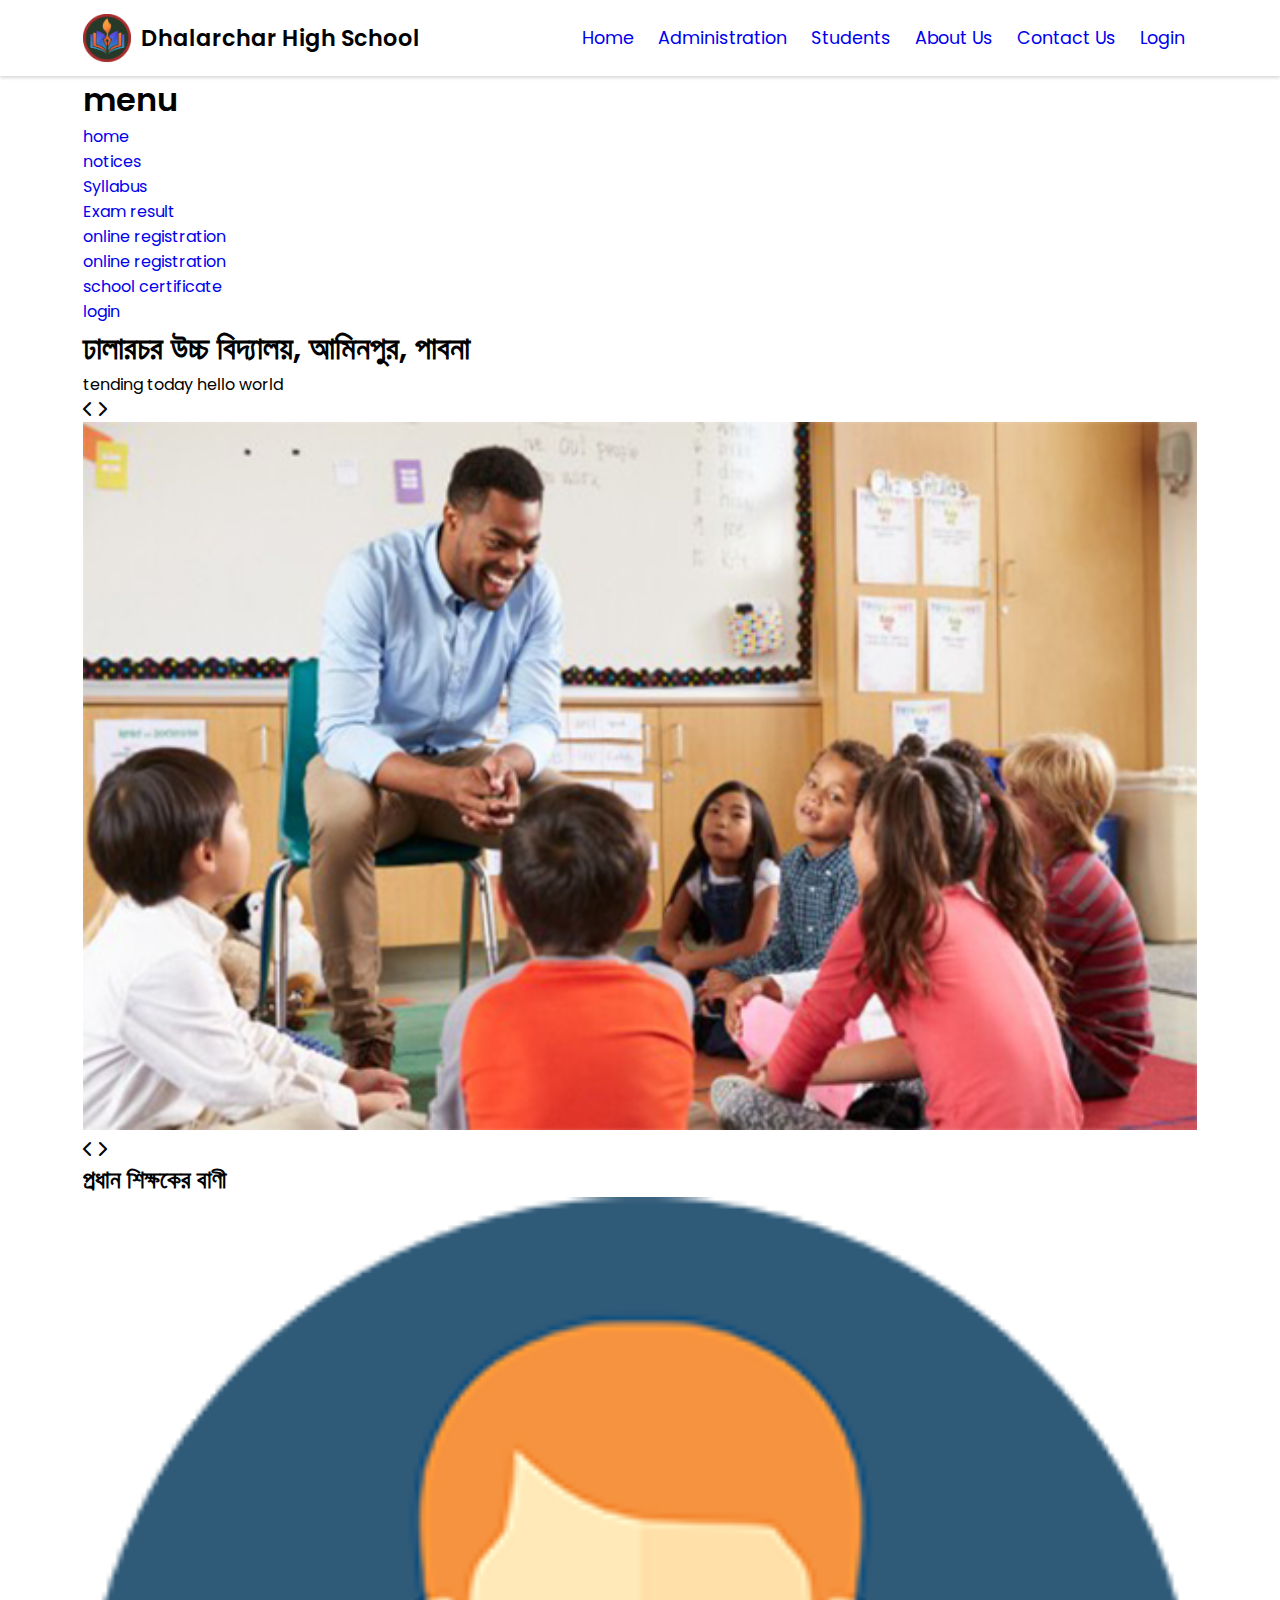
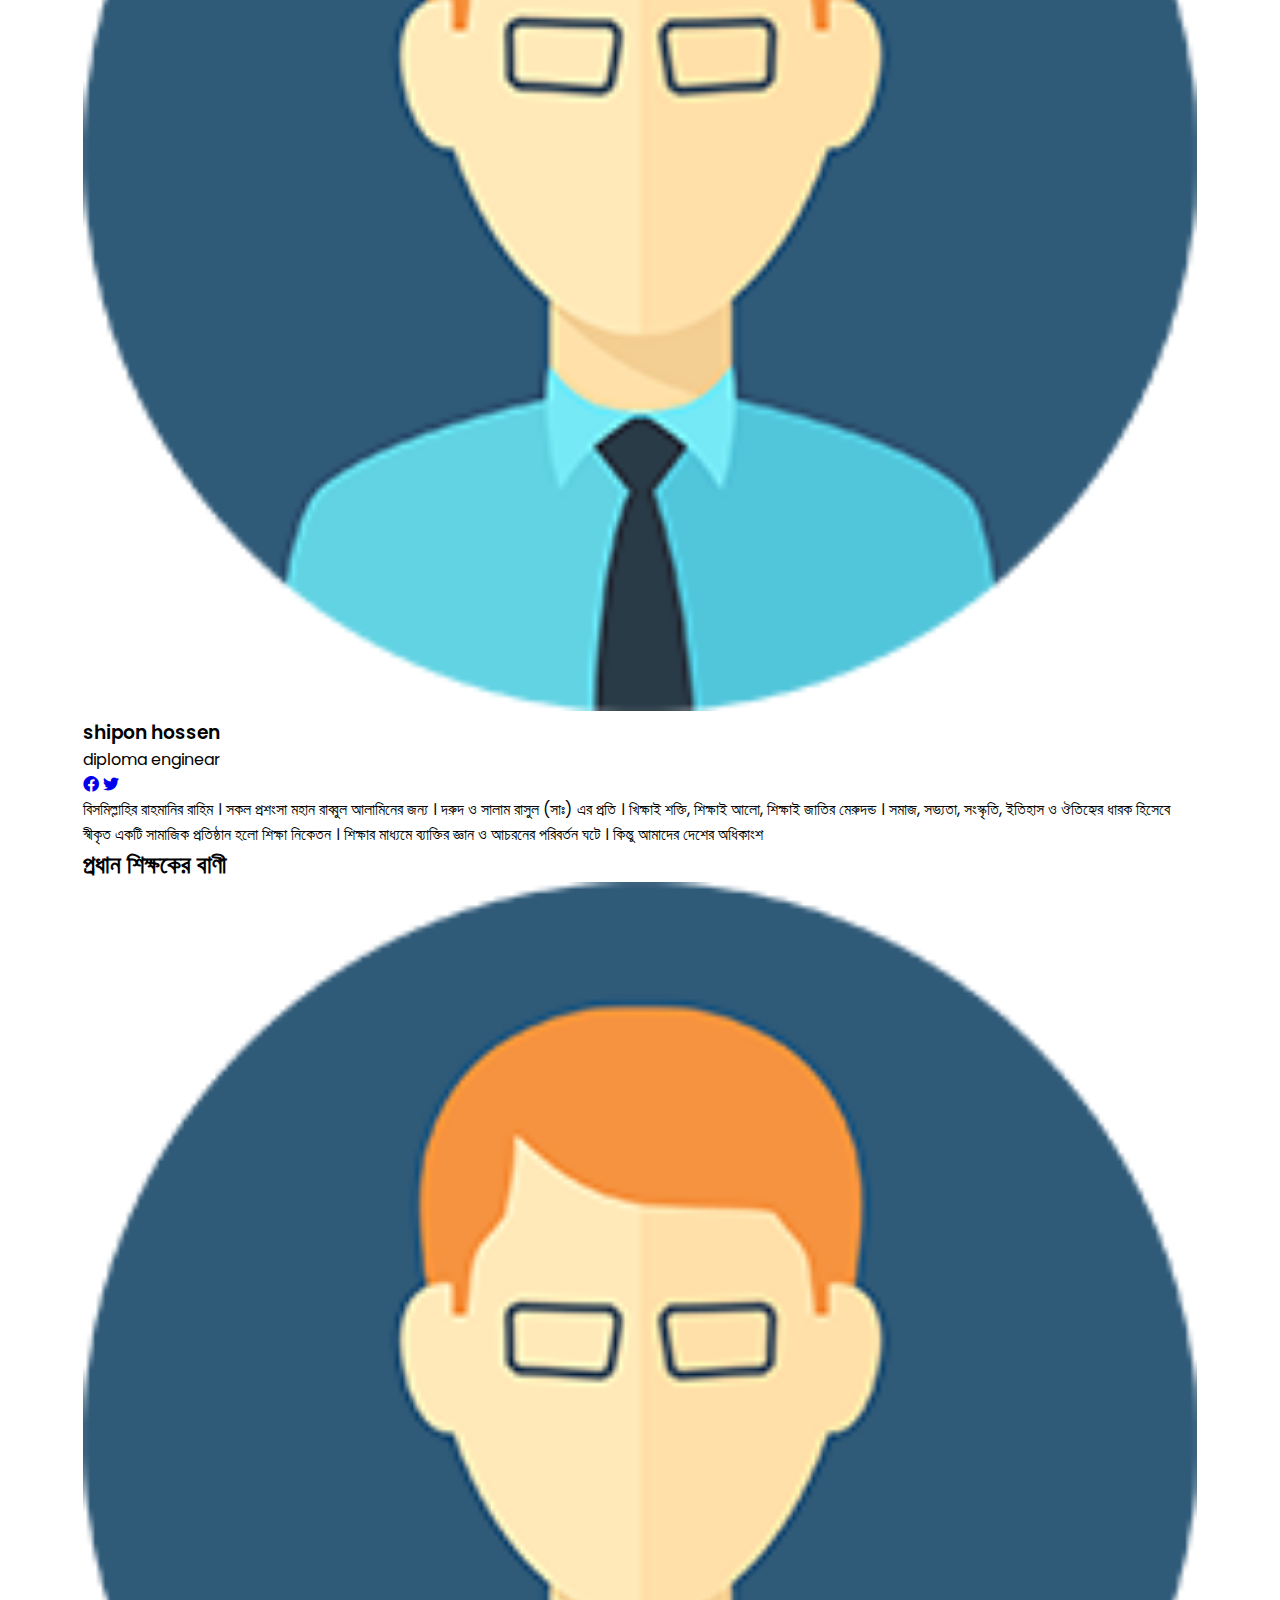
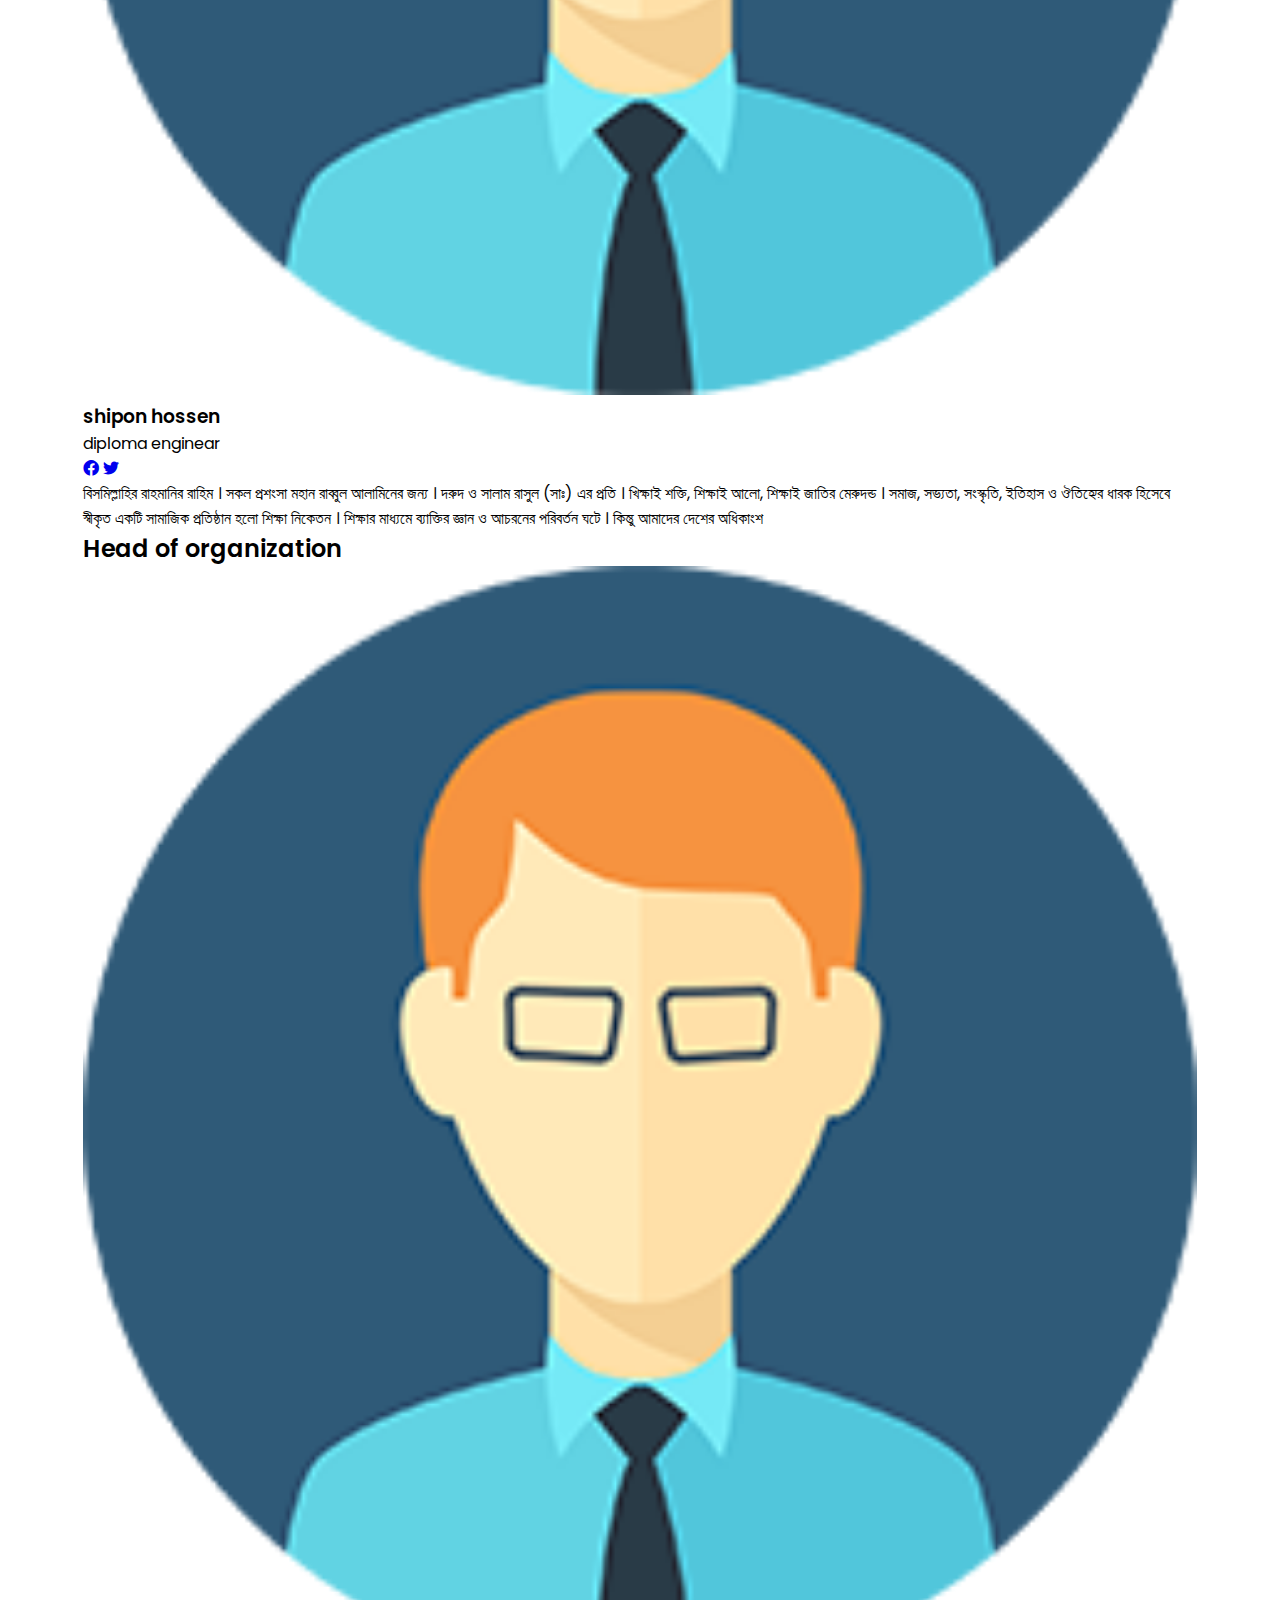
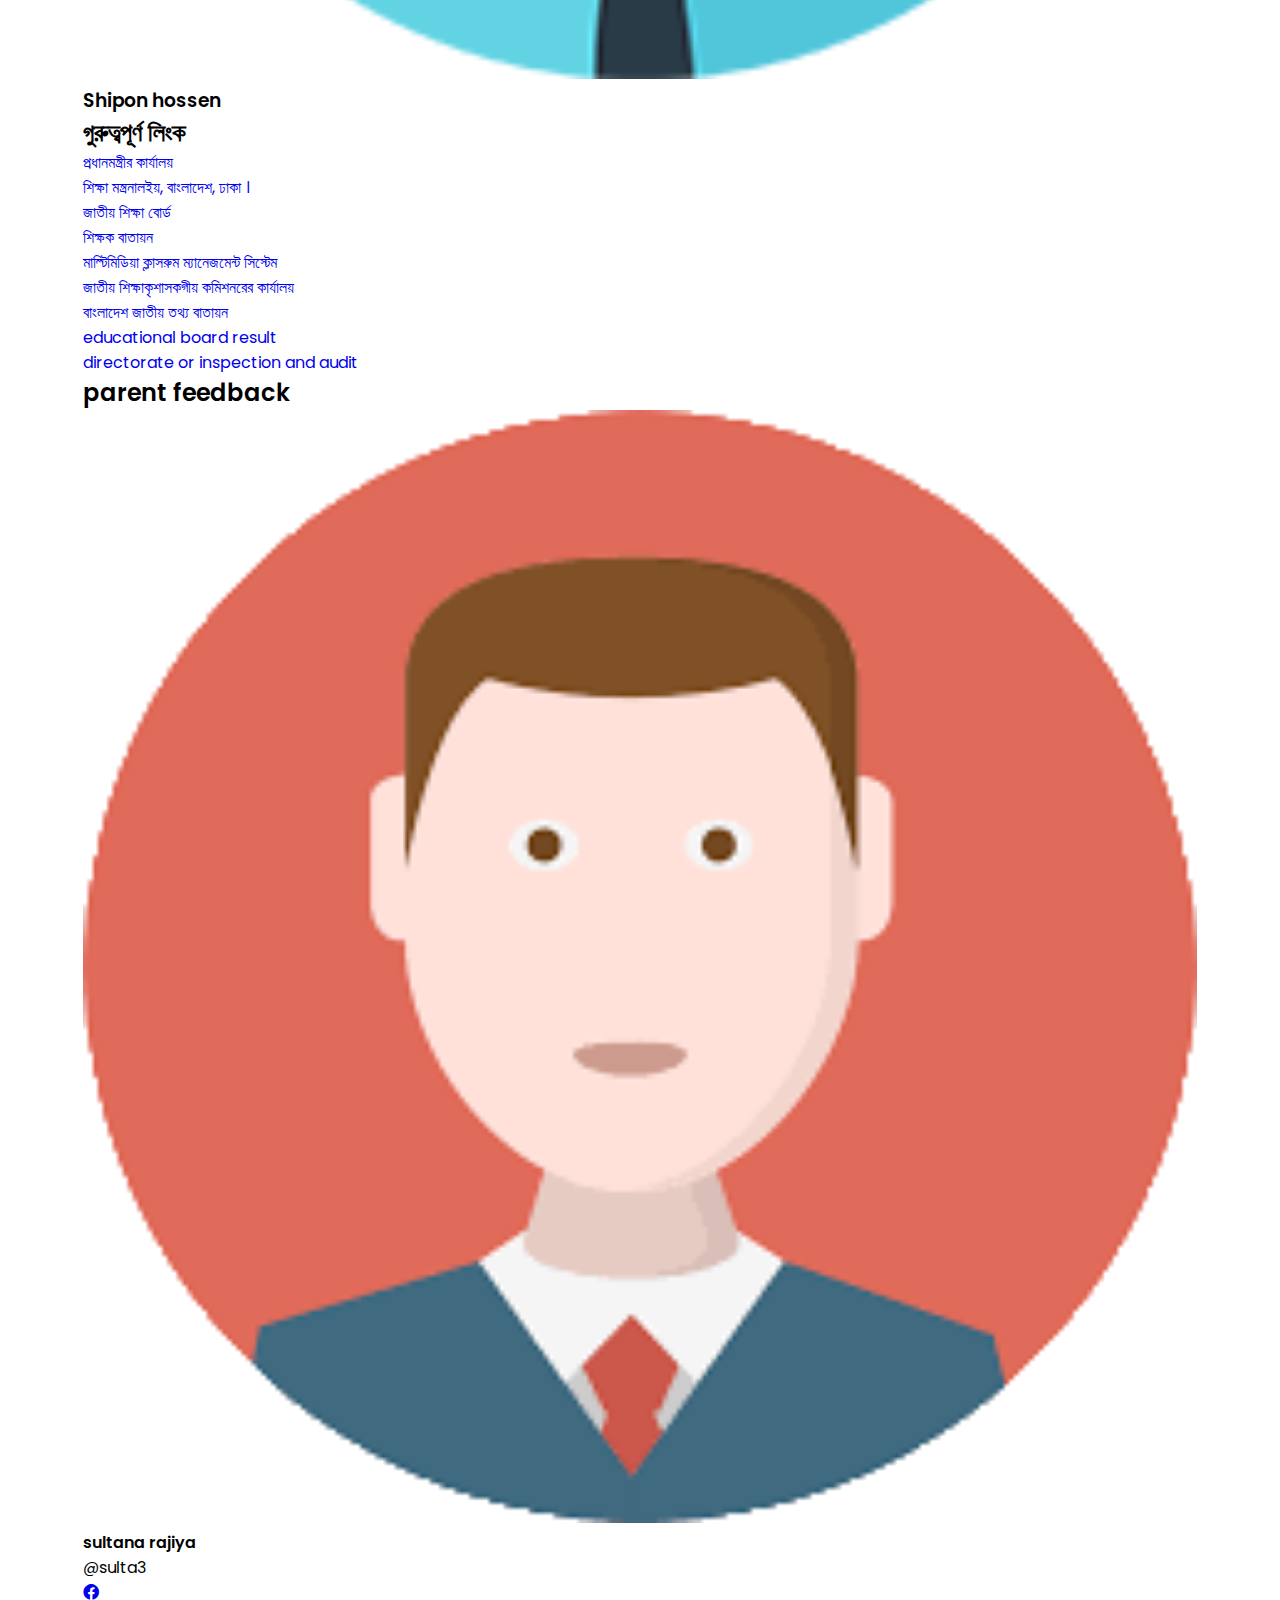
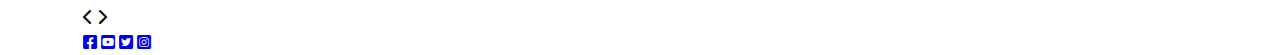
==== index.html @ 38689ad5 "some change , input main body html markup" ====
<!DOCTYPE html>
<html lang="en">

<head>
  <meta charset="UTF-8">
  <meta http-equiv="X-UA-Compatible" content="IE=edge">
  <meta name="viewport" content="width=device-width, initial-scale=1.0">
  <title> Dhalarchar High School </title>
  <!-- Fontawesome style sheet -->
  <link rel="stylesheet" href="./assets/plugins/fontawesome icos/css/all.min.css">

  <!-- main style sheet -->
  <link rel="stylesheet" href="./assets/css/main-css/scss-compile/index.css">
</head>

<body>
  <header id="main-header">
    <div class="container">
      <div class="logo-title">
        <div class="logo">
          <img src="./logo.gif" alt="">
        </div>
        <div class="title">
          <h1> Dhalarchar High School </h1>
        </div>
      </div>
      <div class="main-menu">
        <ul>
          <li><a href="#"> Home </a></li>
          <li><a href="#"> Administration </a></li>
          <li><a href="#"> Students </a></li>
          <li><a href="#"> About Us </a></li>
          <li><a href="#"> Contact Us </a></li>
          <li><a href="#"> Login </a></li>
        </ul>
      </div>
    </div>
  </header>
  <main>
    <section class="container">
      <section class="left-side">
        <div class="left-menu">
          <h1>menu</h1>
          <ul>
            <li><a href="#">home</a></li>
            <li><a href="#">notices</a></li>
            <li><a href="#">Syllabus</a></li>
            <li><a href="#">Exam result</a></li>
            <li><a href="#">online registration</a></li>
            <li><a href="#">online registration</a></li>
            <li><a href="#">school certificate</a></li>
            <li><a href="#">login</a></li>
          </ul>
        </div>
      </section>
      <section class="body-content">
        <h1> ঢালারচর উচ্চ বিদ্যালয়, আমিনপুর, পাবনা </h1>
        <div class="trending-today">
          <span> tending today </span> hello world
          <div class="icons">
            <i class="fa-solid fa-chevron-left"></i>
            <i class="fa-solid fa-chevron-right"></i>
          </div>
        </div>
        <div class="slider-image">
          <div class="img-content">
            <div class="image">
              <img src="./assets/img/teacher student/teacher-student-1.jpg" alt="">
            </div>
          </div>
          <div class="slide">
            <i class="fa-solid fa-chevron-left"></i>
            <i class="fa-solid fa-chevron-right"></i>
          </div>
        </div>
        <div class="comment-blog">
          <div class="blog-div">
            <h2>প্রধান শিক্ষকের বাণী</h2>
            <div class="blog">
              <div class="blog-profile">
                <div class="profile-img">
                  <img src="./assets/img/teacher/head-master.png"/>
                </div>
                <h3> shipon hossen </h3>
                <p> diploma enginear </p>
                <div class="social-media">
                  <a href="#"><i class="fa-brands fa-facebook"></i></a>
                  <a href="#"><i class="fa-brands fa-twitter"></i></a>
                </div>
              </div>
              <div class="blog-content">
                <p>বিসমিল্লাহির রাহমানির রাহিম । সকল প্রশংসা মহান রাব্বুল আলামিনের জন্য । দরুদ ও সালাম রাসুল (সাঃ) এর প্রতি । খিক্ষাই শক্তি, শিক্ষাই আলো, শিক্ষাই জাতির মেরুদন্ড । সমাজ, সভ্যতা, সংস্কৃতি, ইতিহাস ও ঔতিহ্যের ধারক হিসেবে স্বীকৃত একটি সামাজিক প্রতিষ্ঠান হলো শিক্ষা নিকেতন । শিক্ষার মাধ্যমে ব্যাক্তির জ্ঞান ও আচরনের পরিবর্তন ঘটে । কিন্তু আমাদের দেশের অধিকাংশ <a href="#see more"></a> </p>
              </div>
            </div>
          </div>
          <div class="blog-div">
            <h2>প্রধান শিক্ষকের বাণী</h2>
            <div class="blog">
              <div class="blog-profile">
                <div class="profile-img">
                  <img src="./assets/img/teacher/head-master.png"/>
                </div>
                <h3> shipon hossen </h3>
                <p> diploma enginear </p>
                <div class="social-media">
                  <a href="#"><i class="fa-brands fa-facebook"></i></a>
                  <a href="#"><i class="fa-brands fa-twitter"></i></a>
                </div>
              </div>
              <div class="blog-content">
                <p>বিসমিল্লাহির রাহমানির রাহিম । সকল প্রশংসা মহান রাব্বুল আলামিনের জন্য । দরুদ ও সালাম রাসুল (সাঃ) এর প্রতি । খিক্ষাই শক্তি, শিক্ষাই আলো, শিক্ষাই জাতির মেরুদন্ড । সমাজ, সভ্যতা, সংস্কৃতি, ইতিহাস ও ঔতিহ্যের ধারক হিসেবে স্বীকৃত একটি সামাজিক প্রতিষ্ঠান হলো শিক্ষা নিকেতন । শিক্ষার মাধ্যমে ব্যাক্তির জ্ঞান ও আচরনের পরিবর্তন ঘটে । কিন্তু আমাদের দেশের অধিকাংশ <a href="#see more"></a> </p>
              </div>
            </div>
          </div>
        </div>
      </section>
      <section class="right-side">
        <div class="headof">
          <h2>Head of organization</h1>
          <div class="image">
            <img src="./assets/img/teacher/head-master.png" alt="">
          </div>
          <h3>Shipon hossen</h3>
        </div>
        <div class="emergency-link">
          <h2>গুরুত্বপূর্ণ লিংক</h2>
          <ul>
            <li><a href="#"> প্রধানমন্ত্রীর কার্যালয় </a></li>
            <li><a href="#"> শিক্ষা মন্ত্রনালইয়, বাংলাদেশ, ঢাকা । </a></li>
            <li><a href="#"> জাতীয় শিক্ষা বোর্ড </a></li>
            <li><a href="#"> শিক্ষক বাতায়ন </a></li>
            <li><a href="#"> মাল্টিমিডিয়া ক্লাসরুম ম্যানেজমেন্ট সিস্টেম </a></li>
            <li><a href="#"> জাতীয় শিক্ষাকৃশাসকগীয় কমিশনরের কার্যালয় </a></li>
            <li><a href="#"> বাংলাদেশ জাতীয় তথ্য বাতায়ন </a></li>
            <li><a href="#"> educational board result </a></li>
            <li><a href="#"> directorate or inspection and audit </a></li>
          </ul>
        </div>
        <div class="parent-feedbak">
          <h2>parent feedback</h2>
          <div class="parent-blog">
            <div class="feedback-profile">
              <div class="image">
                <img src="./assets/img/parent/parent.png" alt="">
              </div>
              <div class="names">
                <h4>sultana rajiya</h4>
                <span>@sulta3</span>
              </div>
              <div class="social-media">
                <a href="#"><i class="fa-brands fa-facebook"></i></a>
              </div>
            </div>
          </div>
          <div class="slide">
            <i class="fa-solid fa-chevron-left"></i>
            <i class="fa-solid fa-chevron-right"></i>
          </div>
        </div>
        <div class="DC-social-media">
          <a href="#"><i class="fa-brands fa-facebook-square"></i></a>
          <a href="#"><i class="fa-brands fa-youtube-square"></i></a>
          <a href="#"><i class="fa-brands fa-twitter-square"></i></a>
          <a href="#"><i class="fa-brands fa-instagram-square"></i></a>
        </div>
      </section>
    </section>
  </main>
  <footer></footer>
</body>

</html>
---- assets/css/main-css/scss-compile/index.css ----
@import url("https://fonts.googleapis.com/css2?family=Poppins:ital,wght@0,100;0,200;0,300;0,400;0,500;0,600;0,700;0,800;1,100;1,200;1,300;1,400;1,500;1,600;1,700;1,800&family=Sofia&display=swap");
* {
  margin: 0;
  padding: 0;
  -webkit-box-sizing: border-box;
          box-sizing: border-box;
  font-family: 'Poppins', sans-serif;
  transition: 0.3s ease-in-out;
  -webkit-transition: 0.3s ease-in-out;
  -moz-transition: 0.3s ease-in-out;
  -ms-transition: 0.3s ease-in-out;
  -o-transition: 0.3s ease-in-out;
}

h1, h2, h3, h4, h5, h6 {
  font-weight: 600;
}

img {
  width: 100%;
  -o-object-fit: cover;
     object-fit: cover;
}

a {
  display: inline-block;
  text-decoration: none;
}

ul {
  list-style: none;
}

.container {
  width: 1200px;
  padding: 0 40px;
  margin: 0 auto;
}

@media (min-width: 200px) and (max-width: 399px) {
  .container {
    width: 99%;
    padding: 0 20px;
    margin: 0 auto;
  }
}

@media (min-width: 400px) and (max-width: 599px) {
  .container {
    width: 98%;
    padding: 0 25px;
    margin: 0 auto;
  }
}

@media (min-width: 600px) and (max-width: 799px) {
  .container {
    width: 97%;
    padding: 0 30px;
    margin: 0 auto;
  }
}

@media (min-width: 800px) and (max-width: 999px) {
  .container {
    width: 96%;
    padding: 0 35px;
    margin: 0 auto;
  }
}

@media (min-width: 1000px) and (max-width: 1199px) {
  .container {
    width: 95%;
    padding: 0 40px;
    margin: 0 auto;
  }
}

@media (min-width: 1200px) and (max-width: 1399px) {
  .container {
    width: 94%;
    padding: 0 45px;
    margin: 0 auto;
  }
}

@media (min-width: 1400px) {
  .container {
    width: 1450px;
    padding: 0 100px;
    margin: 0 auto;
  }
}

.pt-10 {
  padding-top: 10px;
}

.pb-10 {
  padding-bottom: 10px;
}

.mt-10 {
  margin-top: 10px;
}

.mb-10 {
  margin-bottom: 10px;
}

.pt-20 {
  padding-top: 20px;
}

.pb-20 {
  padding-bottom: 20px;
}

.mt-20 {
  margin-top: 20px;
}

.mb-20 {
  margin-bottom: 20px;
}

.pt-30 {
  padding-top: 30px;
}

.pb-30 {
  padding-bottom: 30px;
}

.mt-30 {
  margin-top: 30px;
}

.mb-30 {
  margin-bottom: 30px;
}

.pt-40 {
  padding-top: 40px;
}

.pb-40 {
  padding-bottom: 40px;
}

.mt-40 {
  margin-top: 40px;
}

.mb-40 {
  margin-bottom: 40px;
}

.pt-50 {
  padding-top: 50px;
}

.pb-50 {
  padding-bottom: 50px;
}

.mt-50 {
  margin-top: 50px;
}

.mb-50 {
  margin-bottom: 50px;
}

.pt-60 {
  padding-top: 60px;
}

.pb-60 {
  padding-bottom: 60px;
}

.mt-60 {
  margin-top: 60px;
}

.mb-60 {
  margin-bottom: 60px;
}

.pt-70 {
  padding-top: 70px;
}

.pb-70 {
  padding-bottom: 70px;
}

.mt-70 {
  margin-top: 70px;
}

.mb-70 {
  margin-bottom: 70px;
}

.pt-80 {
  padding-top: 80px;
}

.pb-80 {
  padding-bottom: 80px;
}

.mt-80 {
  margin-top: 80px;
}

.mb-80 {
  margin-bottom: 80px;
}

.pt-90 {
  padding-top: 90px;
}

.pb-90 {
  padding-bottom: 90px;
}

.mt-90 {
  margin-top: 90px;
}

.mb-90 {
  margin-bottom: 90px;
}

.pt-100 {
  padding-top: 100px;
}

.pb-100 {
  padding-bottom: 100px;
}

.mt-100 {
  margin-top: 100px;
}

.mb-100 {
  margin-bottom: 100px;
}

.btn {
  display: inline-block;
  font-size: 1.3em;
  text-transform: capitalize;
  line-height: 30px;
  border-radius: 3px;
  -webkit-border-radius: 3px;
  -moz-border-radius: 3px;
  -ms-border-radius: 3px;
  -o-border-radius: 3px;
  -webkit-box-shadow: 1px 1px 2px #7c7c7cec;
          box-shadow: 1px 1px 2px #7c7c7cec;
  font-weight: 600;
  letter-spacing: 0.08em;
  padding: 14px 28px;
}

header#main-header {
  padding: 14px 0;
  line-height: 0;
  -webkit-box-shadow: 0 2px 3px #00000026;
          box-shadow: 0 2px 3px #00000026;
}

header#main-header .container {
  display: -webkit-box;
  display: -ms-flexbox;
  display: flex;
  -webkit-box-pack: justify;
      -ms-flex-pack: justify;
          justify-content: space-between;
  -webkit-box-align: center;
      -ms-flex-align: center;
          align-items: center;
}

header#main-header .container .logo-title {
  display: -webkit-box;
  display: -ms-flexbox;
  display: flex;
  -webkit-box-pack: justify;
      -ms-flex-pack: justify;
          justify-content: space-between;
  -webkit-box-align: center;
      -ms-flex-align: center;
          align-items: center;
}

header#main-header .container .logo-title .logo {
  width: 3em;
  margin-right: 6px;
}

header#main-header .container .logo-title .title h1 {
  font-size: 1.4em;
  margin-left: 4px;
}

header#main-header .container .main-menu ul {
  display: -webkit-box;
  display: -ms-flexbox;
  display: flex;
  -webkit-box-pack: justify;
      -ms-flex-pack: justify;
          justify-content: space-between;
  -webkit-box-align: center;
      -ms-flex-align: center;
          align-items: center;
}

header#main-header .container .main-menu ul li a {
  font-size: 1.1em;
  padding: 0 12px;
}
/*# sourceMappingURL=index.css.map */
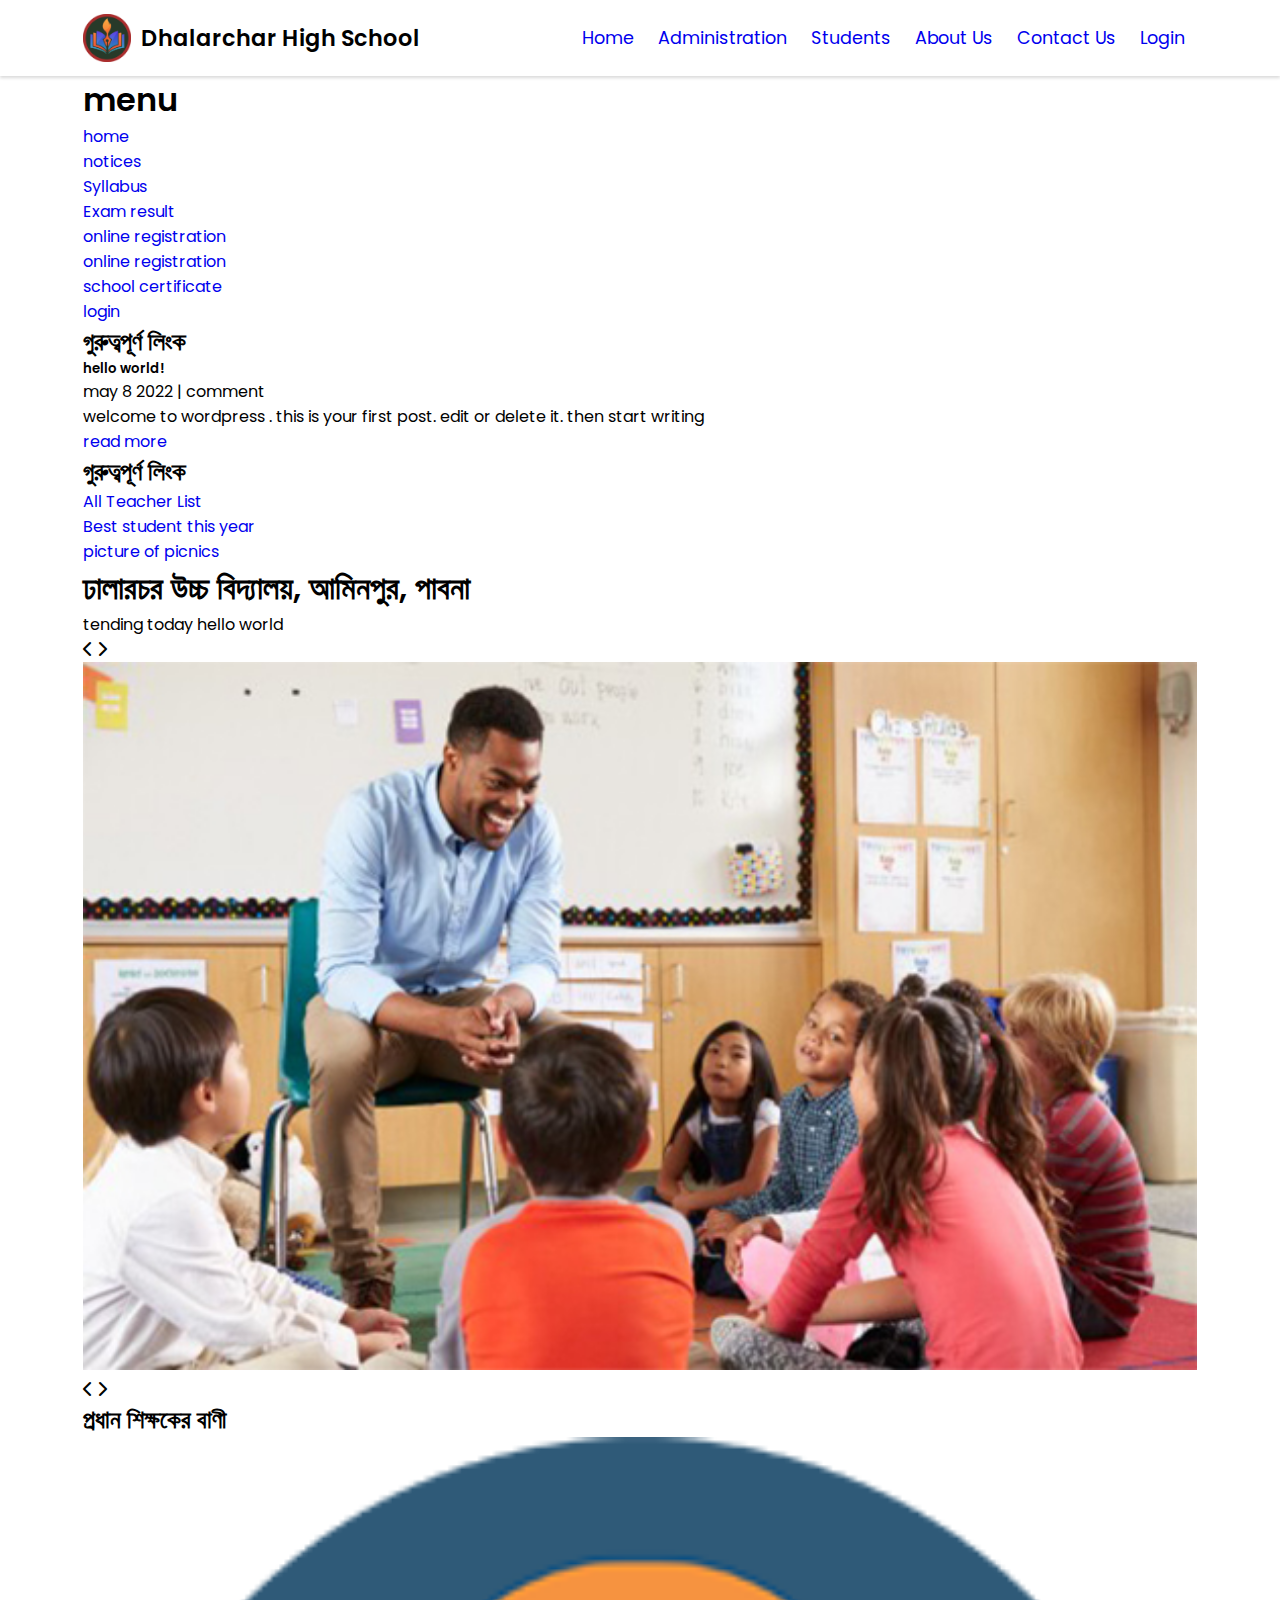
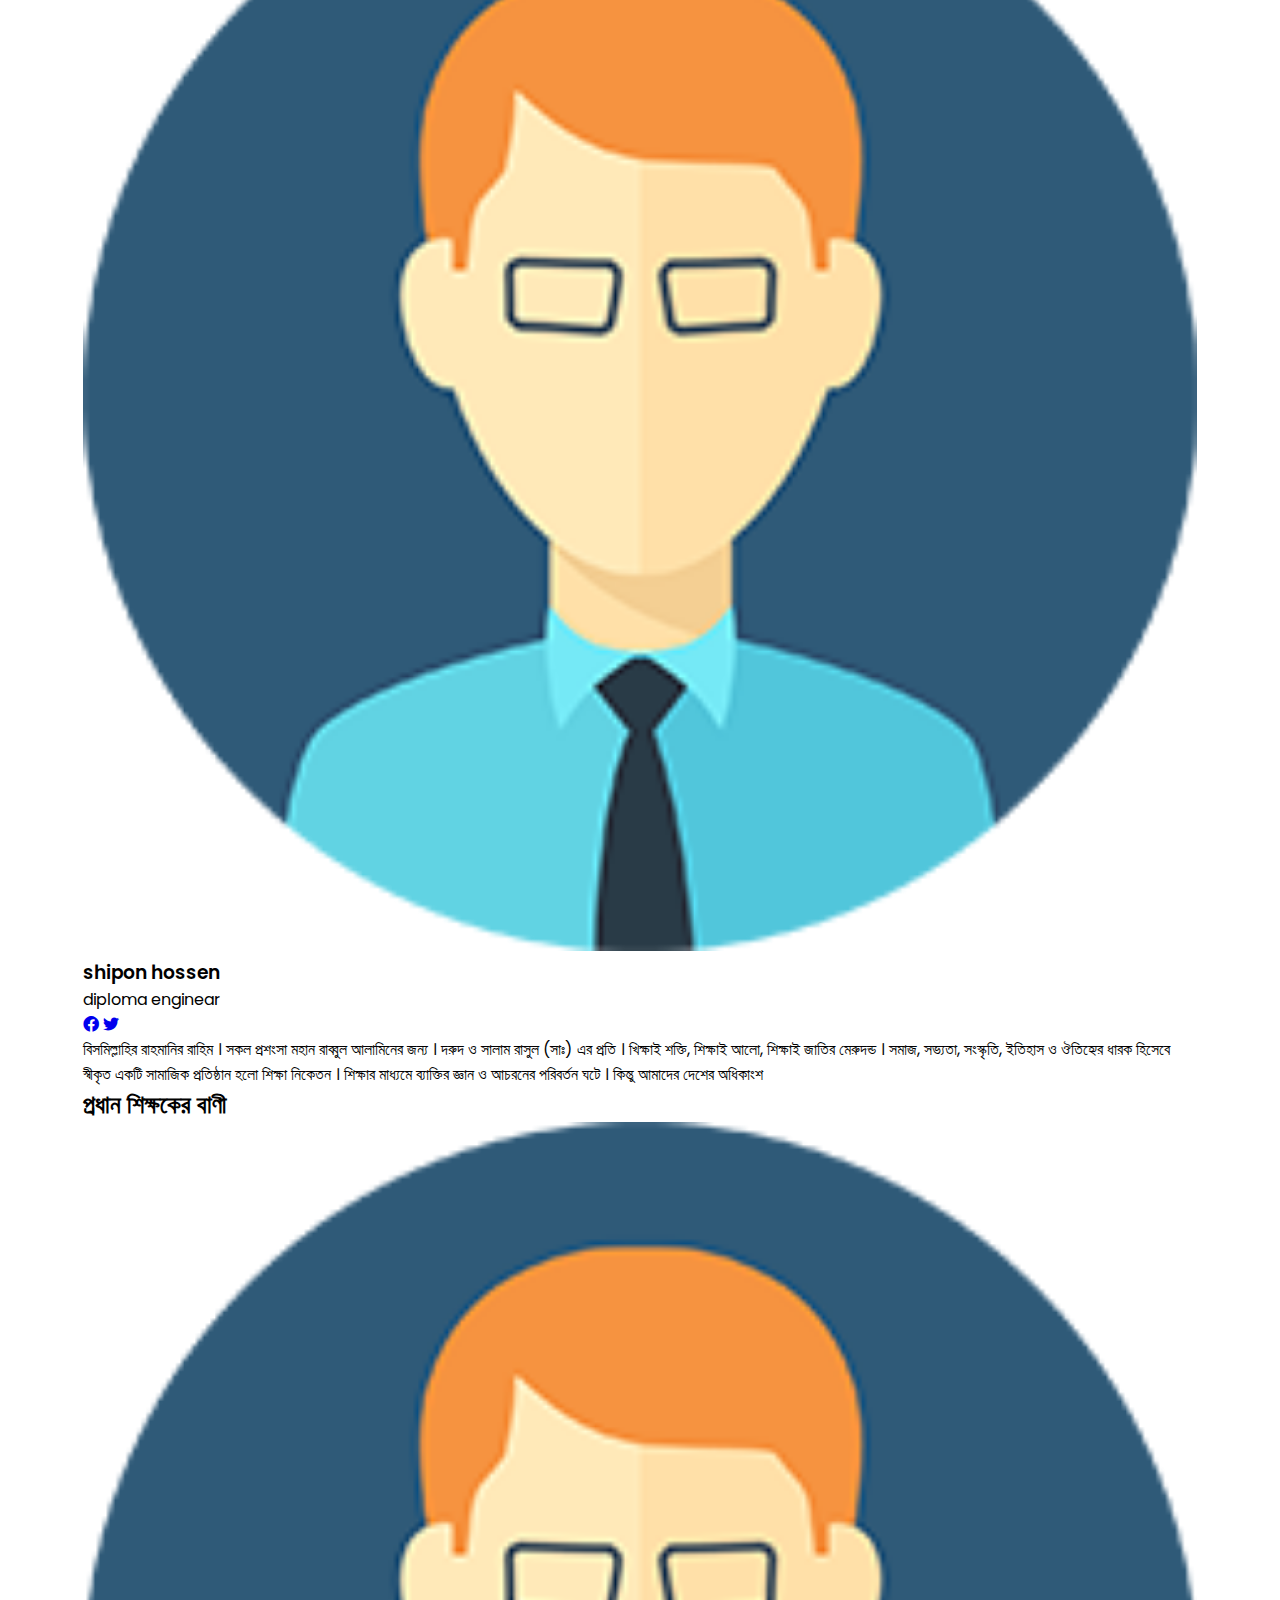
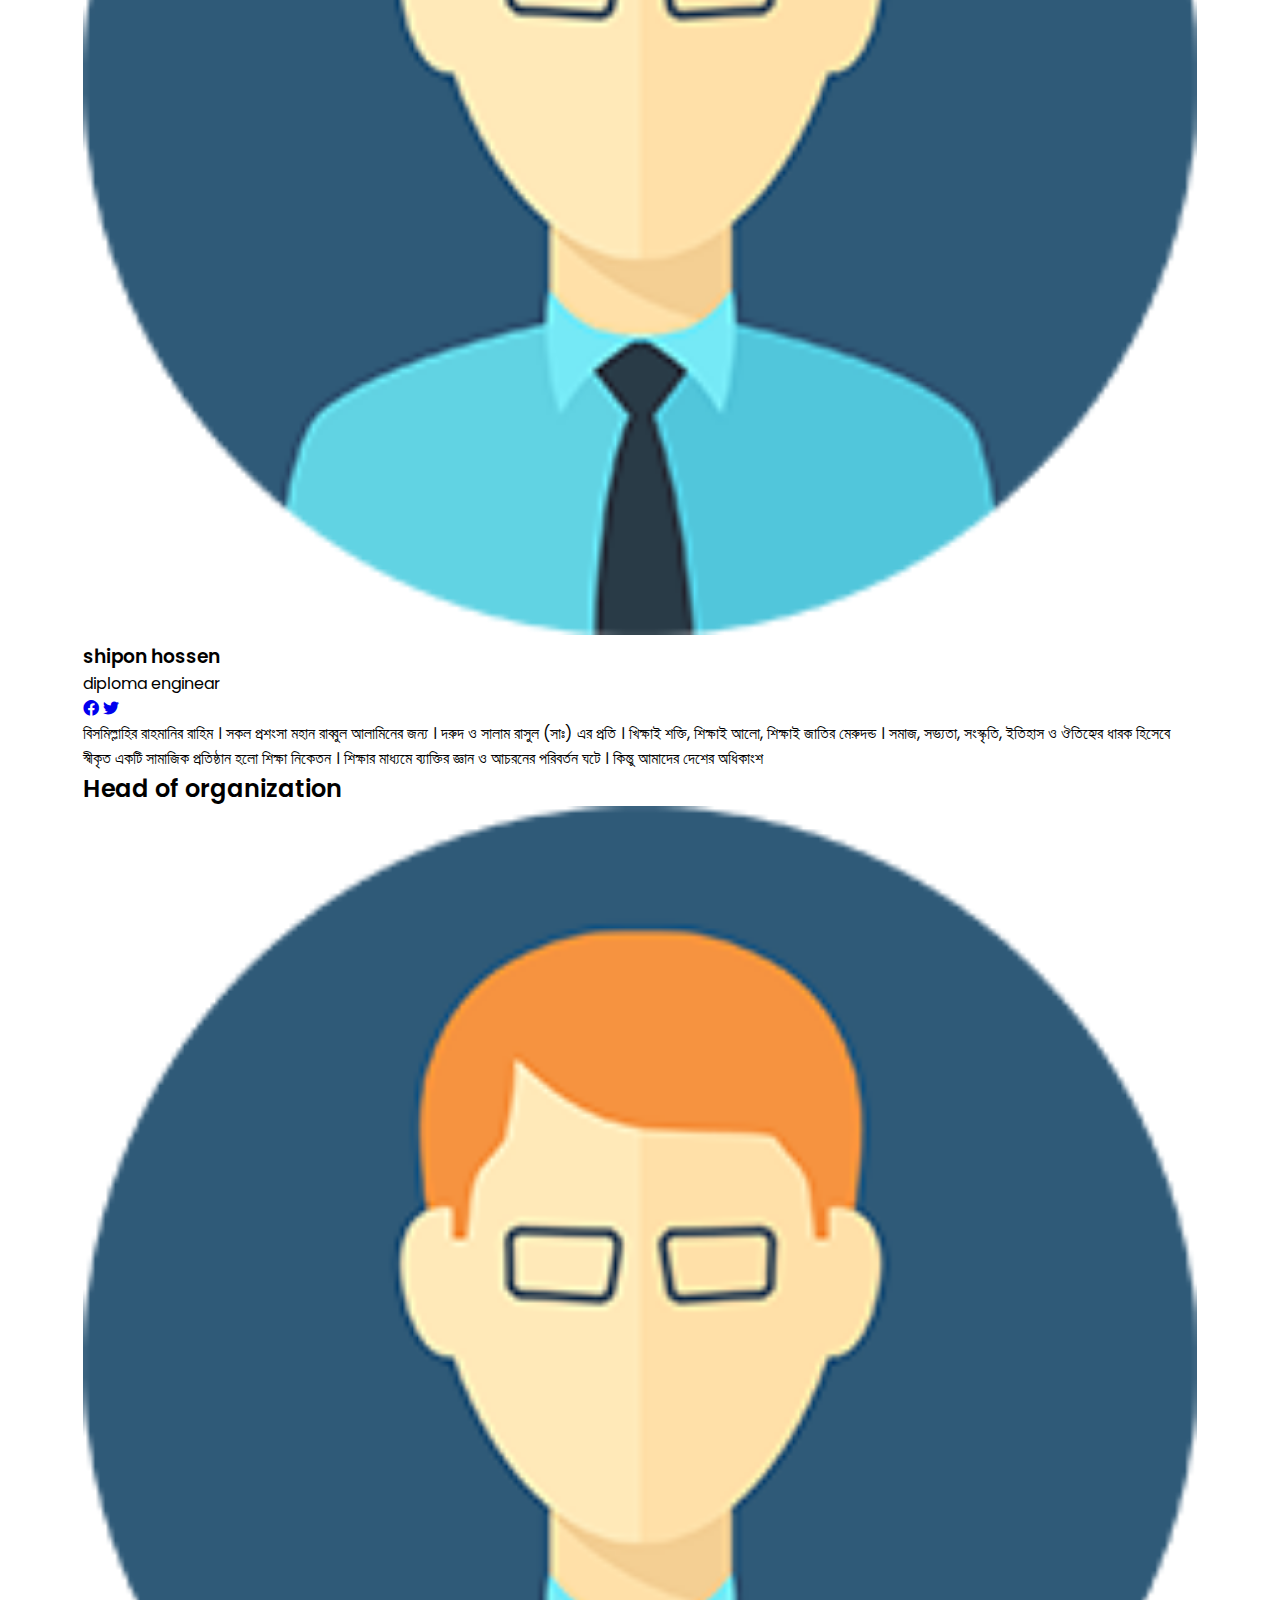
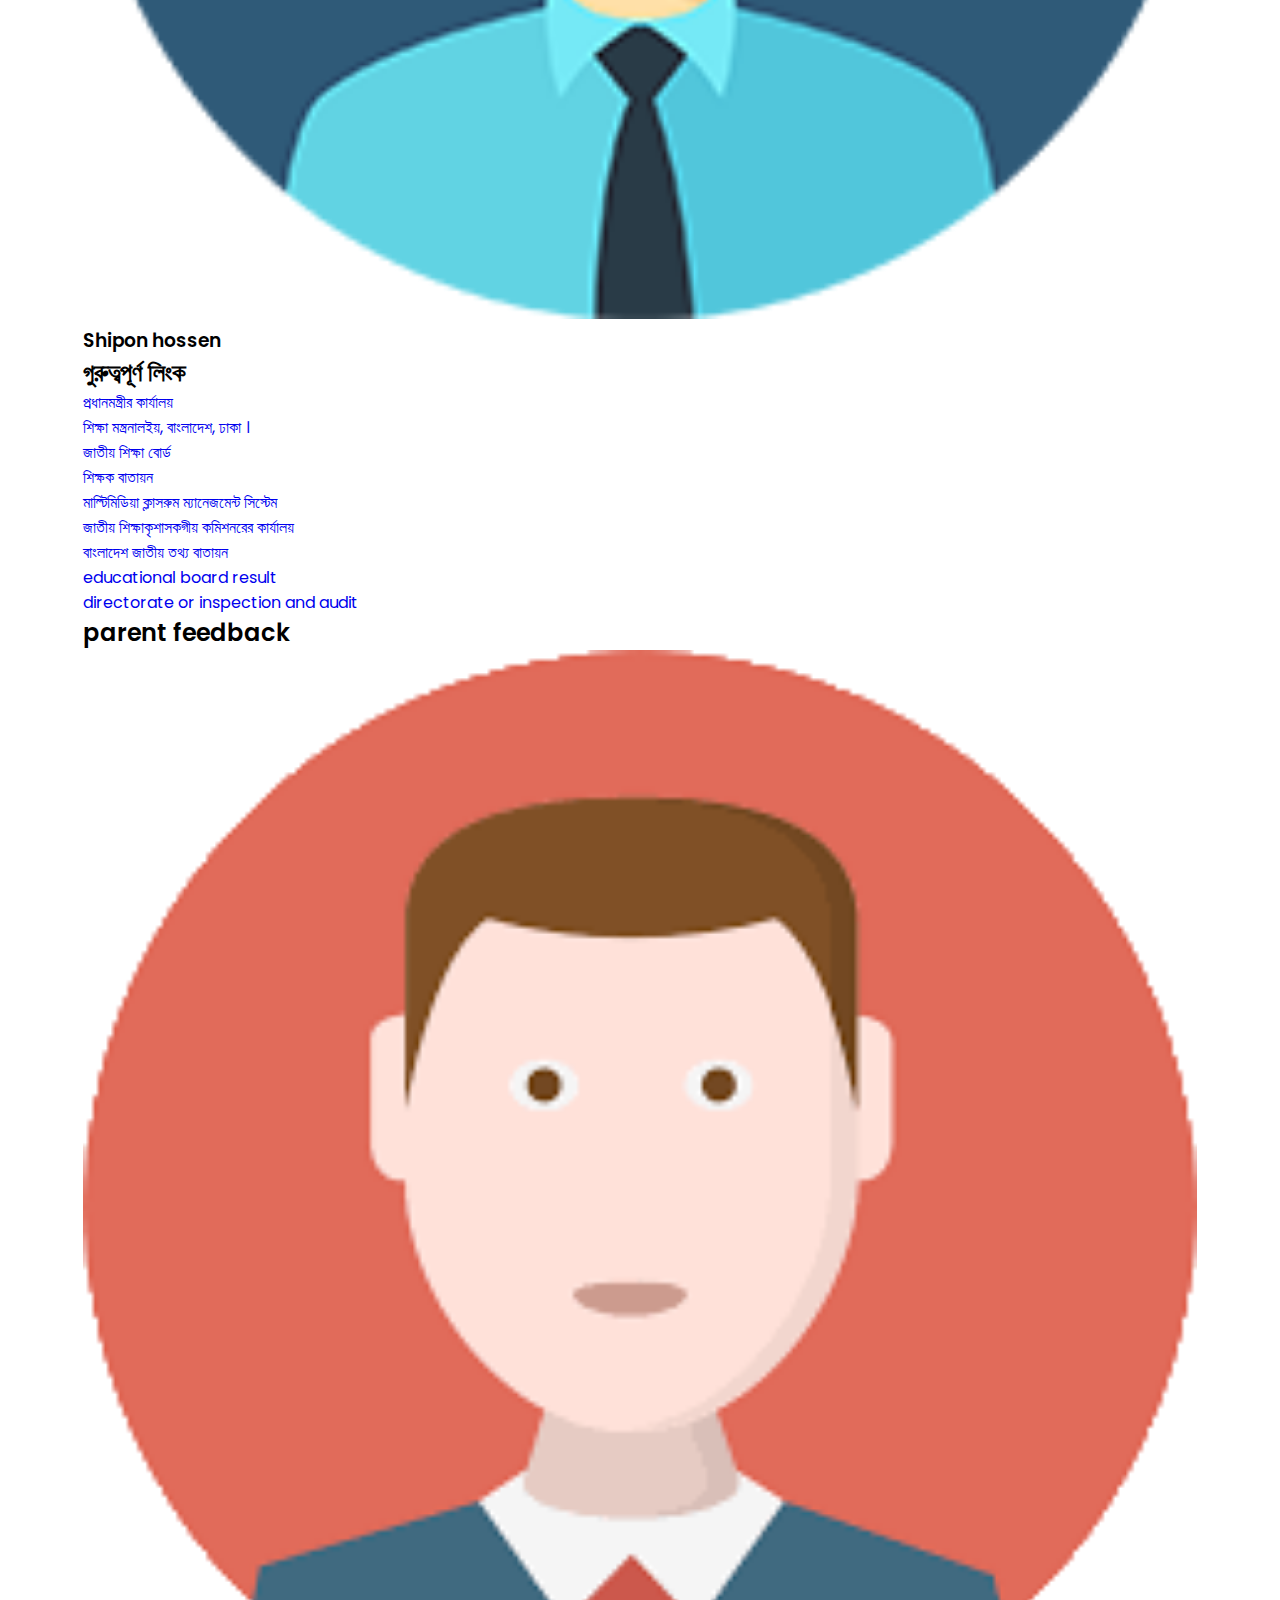
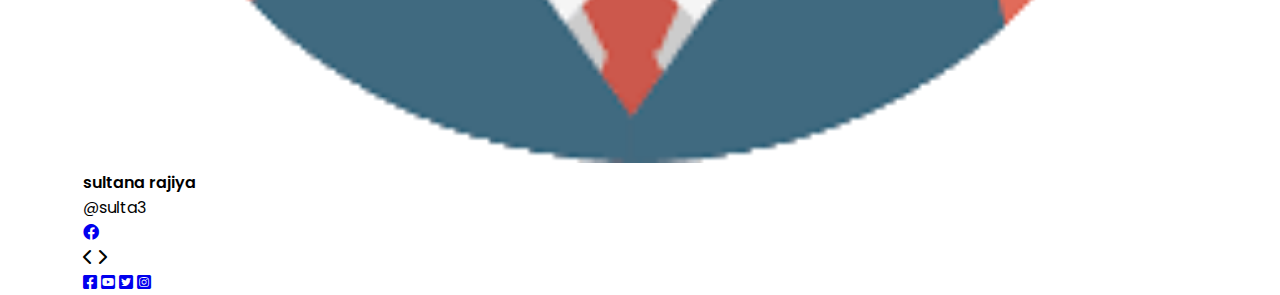
==== commit 1b196616: "forget html markup 2 blog" ====
--- a/index.html
+++ b/index.html
@@ -51,6 +51,26 @@
             <li><a href="#">school certificate</a></li>
             <li><a href="#">login</a></li>
           </ul>
+          <div class="emergency-link">
+            <h2>গুরুত্বপূর্ণ লিংক</h2>
+            <h5>hello world!</h5>
+            <p class="date-coment">
+              <span class="month">may</span>
+              <span class="date">8</span>
+              <span class="year">2022</span> |
+              comment
+            </p>
+            <p>welcome to wordpress . this is your first post. edit or delete it. then start writing </p>
+            <a href="#">read more</a>
+          </div>
+          <div class="emergency-link">
+            <h2>গুরুত্বপূর্ণ লিংক</h2>
+            <ul>
+              <li><a href="#"> All Teacher List </a></li>
+              <li><a href="#"> Best student this year </a></li>
+              <li><a href="#"> picture of picnics </a></li>
+            </ul>
+          </div>
         </div>
       </section>
       <section class="body-content">
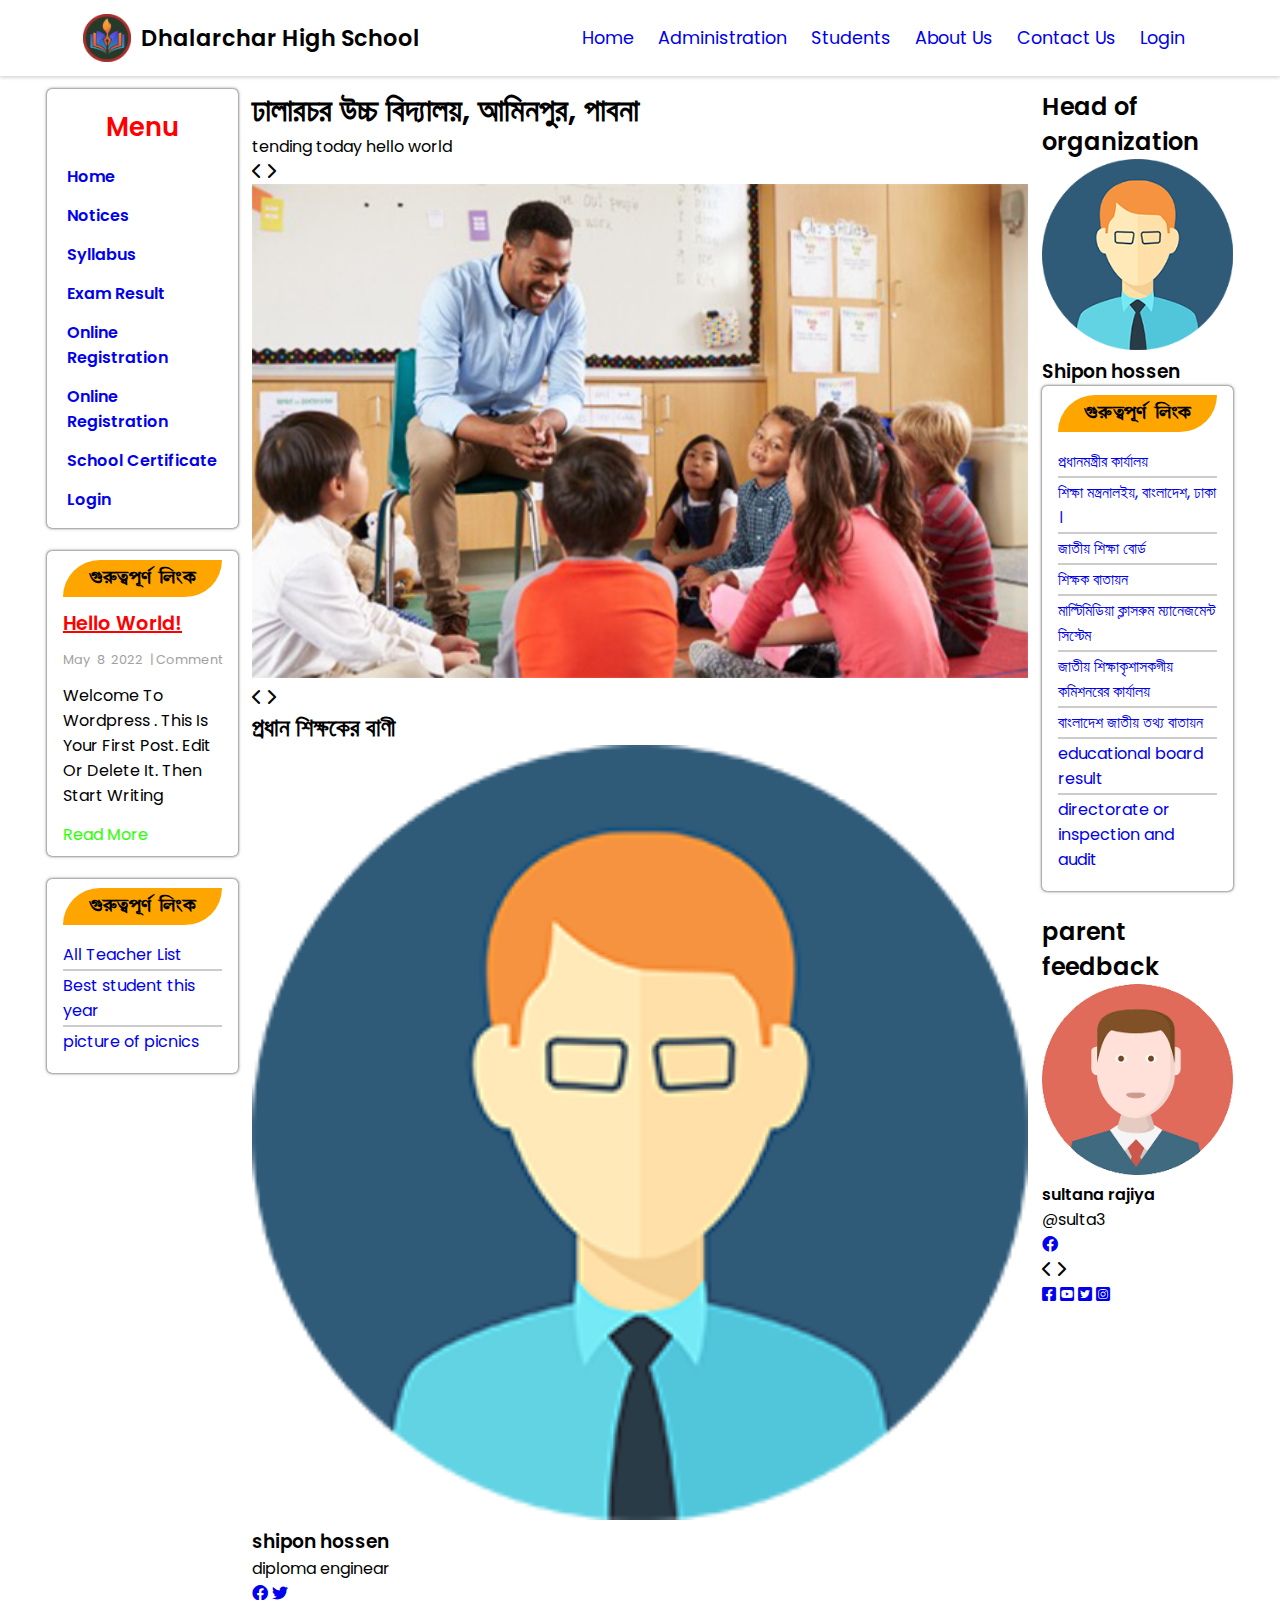
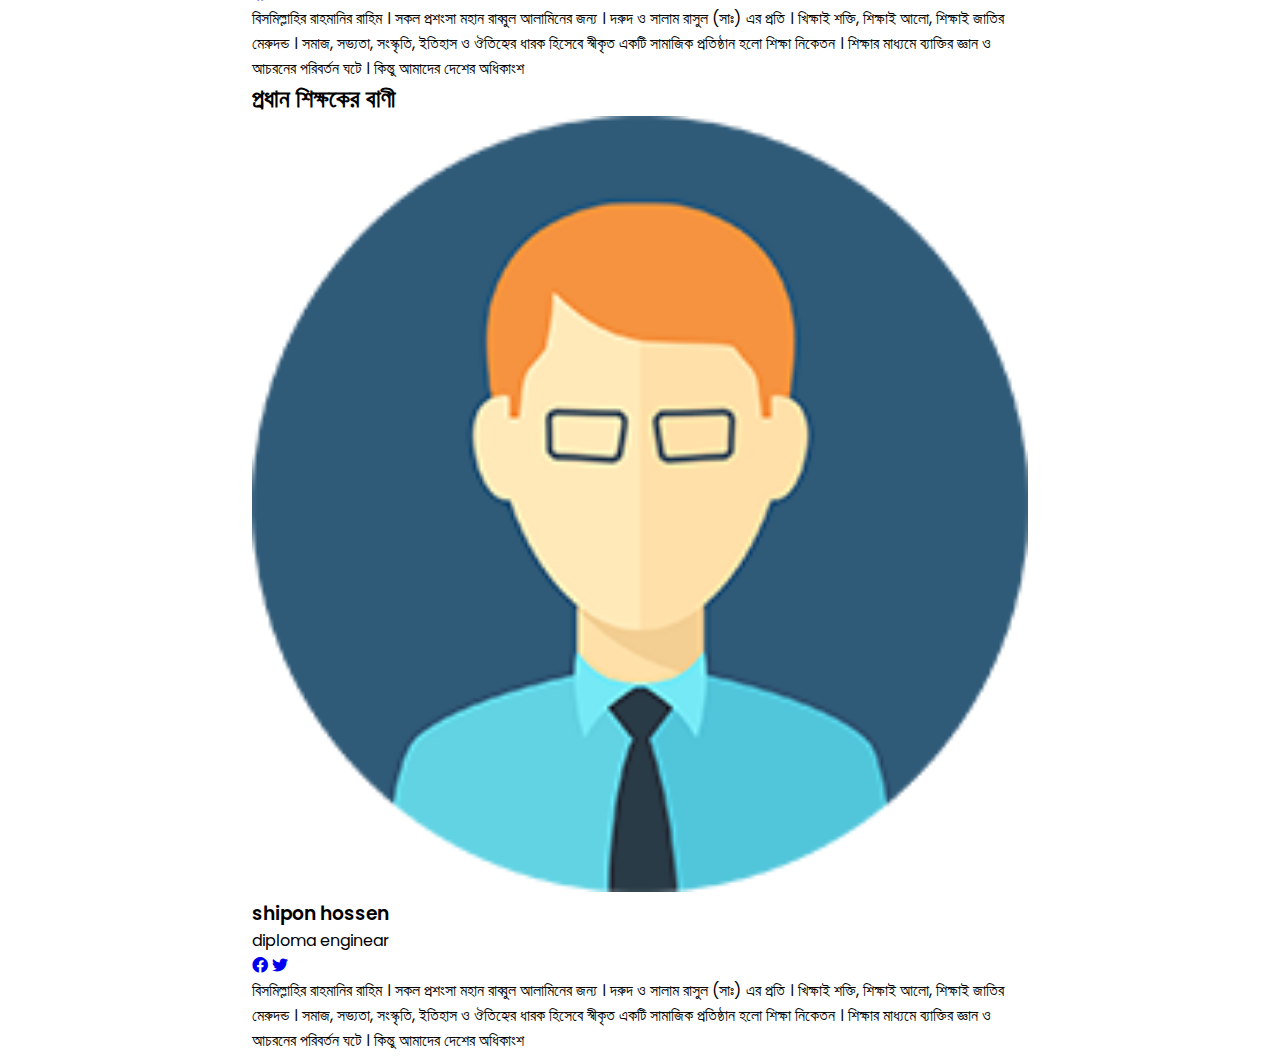
==== commit 986c849b: "new font TiroBangla added and two side styling and flex-out and" ====
--- a/index.html
+++ b/index.html
@@ -51,26 +51,26 @@
             <li><a href="#">school certificate</a></li>
             <li><a href="#">login</a></li>
           </ul>
-          <div class="emergency-link">
-            <h2>গুরুত্বপূর্ণ লিংক</h2>
-            <h5>hello world!</h5>
-            <p class="date-coment">
-              <span class="month">may</span>
-              <span class="date">8</span>
-              <span class="year">2022</span> |
-              comment
-            </p>
-            <p>welcome to wordpress . this is your first post. edit or delete it. then start writing </p>
-            <a href="#">read more</a>
-          </div>
-          <div class="emergency-link">
-            <h2>গুরুত্বপূর্ণ লিংক</h2>
-            <ul>
-              <li><a href="#"> All Teacher List </a></li>
-              <li><a href="#"> Best student this year </a></li>
-              <li><a href="#"> picture of picnics </a></li>
-            </ul>
-          </div>
+        </div>
+        <div class="emergency-link">
+          <h2>গুরুত্বপূর্ণ লিংক</h2>
+          <h5>hello world!</h5>
+          <p class="date-coment">
+            <span class="month">may</span>
+            <span class="date">8</span>
+            <span class="year">2022</span> |
+            comment
+          </p>
+          <p>welcome to wordpress . this is your first post. edit or delete it. then start writing </p>
+          <a href="#">read more</a>
+        </div>
+        <div class="emergency-link">
+          <h2>গুরুত্বপূর্ণ লিংক</h2>
+          <ul>
+            <li><a href="#"> All Teacher List </a></li>
+            <li><a href="#"> Best student this year </a></li>
+            <li><a href="#"> picture of picnics </a></li>
+          </ul>
         </div>
       </section>
       <section class="body-content">
--- a/assets/css/main-css/scss-compile/index.css
+++ b/assets/css/main-css/scss-compile/index.css
@@ -1,4 +1,6 @@
-@import url("https://fonts.googleapis.com/css2?family=Poppins:ital,wght@0,100;0,200;0,300;0,400;0,500;0,600;0,700;0,800;1,100;1,200;1,300;1,400;1,500;1,600;1,700;1,800&family=Sofia&display=swap");
+@import url("https://fonts.googleapis.com/css2?family=Sofia&display=swap");
+@import url("https://fonts.googleapis.com/css2?family=Tiro+Bangla&display=swap");
+@import url("https://fonts.googleapis.com/css2?family=Poppins:ital,wght@0,100;0,200;0,300;0,400;0,500;0,600;0,700;1,100;1,200;1,300;1,400;1,500;1,600;1,700&display=swap");
 * {
   margin: 0;
   padding: 0;
@@ -327,4 +329,117 @@
   font-size: 1.1em;
   padding: 0 12px;
 }
+
+main .container {
+  display: -webkit-box;
+  display: -ms-flexbox;
+  display: flex;
+  -ms-flex-wrap: wrap;
+      flex-wrap: wrap;
+  -webkit-box-pack: justify;
+      -ms-flex-pack: justify;
+          justify-content: space-between;
+  padding: 0 5px;
+}
+
+main .container .left-side,
+main .container .right-side {
+  -ms-flex-preferred-size: 16%;
+      flex-basis: 16%;
+  margin: 13px 0.30%;
+}
+
+main .container .body-content {
+  -ms-flex-preferred-size: 65%;
+      flex-basis: 65%;
+  margin: 10px 0;
+}
+
+main .container .left-side .left-menu {
+  -webkit-box-shadow: 0px 0px 2px #6d6d6d, 0px 0px 3px #6d6d6db8, 0px 0px 4px #6d6d6d5c;
+          box-shadow: 0px 0px 2px #6d6d6d, 0px 0px 3px #6d6d6db8, 0px 0px 4px #6d6d6d5c;
+  padding: 9px 16px;
+  text-transform: capitalize;
+  border-radius: 5px;
+  margin-bottom: 23px;
+}
+
+main .container .left-side .left-menu h1 {
+  text-align: center;
+  padding: 10px 5px;
+  color: #f00;
+  font-size: 1.6em;
+}
+
+main .container .left-side .left-menu ul li a {
+  padding: 7px 4px;
+  font-weight: 600;
+}
+
+.emergency-link {
+  -webkit-box-shadow: 0px 0px 2px #6d6d6d, 0px 0px 3px #6d6d6db8, 0px 0px 4px #6d6d6d5c;
+          box-shadow: 0px 0px 2px #6d6d6d, 0px 0px 3px #6d6d6db8, 0px 0px 4px #6d6d6d5c;
+  padding: 9px 16px;
+  border-radius: 5px;
+  margin-bottom: 23px;
+}
+
+.emergency-link h2 {
+  font-size: 1.1em;
+  text-align: center;
+  background: orange;
+  padding: 7px;
+  font-family: 'Tiro Bangla', serif;
+  letter-spacing: 0.01em;
+  word-spacing: .19em;
+  border-top-left-radius: 6em;
+  border-bottom-right-radius: 6em;
+  margin-bottom: 15px;
+}
+
+.emergency-link h5 {
+  font-size: 1.2em;
+  text-transform: capitalize;
+  color: #f00;
+  border-bottom: 2px solid #f00;
+  display: inline-block;
+  line-height: 15px;
+}
+
+.emergency-link .date-coment {
+  display: -webkit-box;
+  display: -ms-flexbox;
+  display: flex;
+  -webkit-box-pack: justify;
+      -ms-flex-pack: justify;
+          justify-content: space-between;
+  -webkit-box-align: center;
+      -ms-flex-align: center;
+          align-items: center;
+  font-size: .8em;
+  color: #a1a1a1;
+  margin-bottom: 8px;
+  text-transform: capitalize;
+}
+
+.emergency-link p {
+  margin: 14px 0px;
+  text-transform: capitalize;
+}
+
+.emergency-link > a {
+  color: #2bff00;
+  text-transform: capitalize;
+}
+
+.emergency-link ul li a {
+  padding: 2px 0;
+  border-bottom: 2px solid #a9a9a996;
+  display: block;
+}
+
+.emergency-link ul li:last-child a {
+  border-bottom: none;
+  margin-bottom: 8px;
+}
 /*# sourceMappingURL=index.css.map */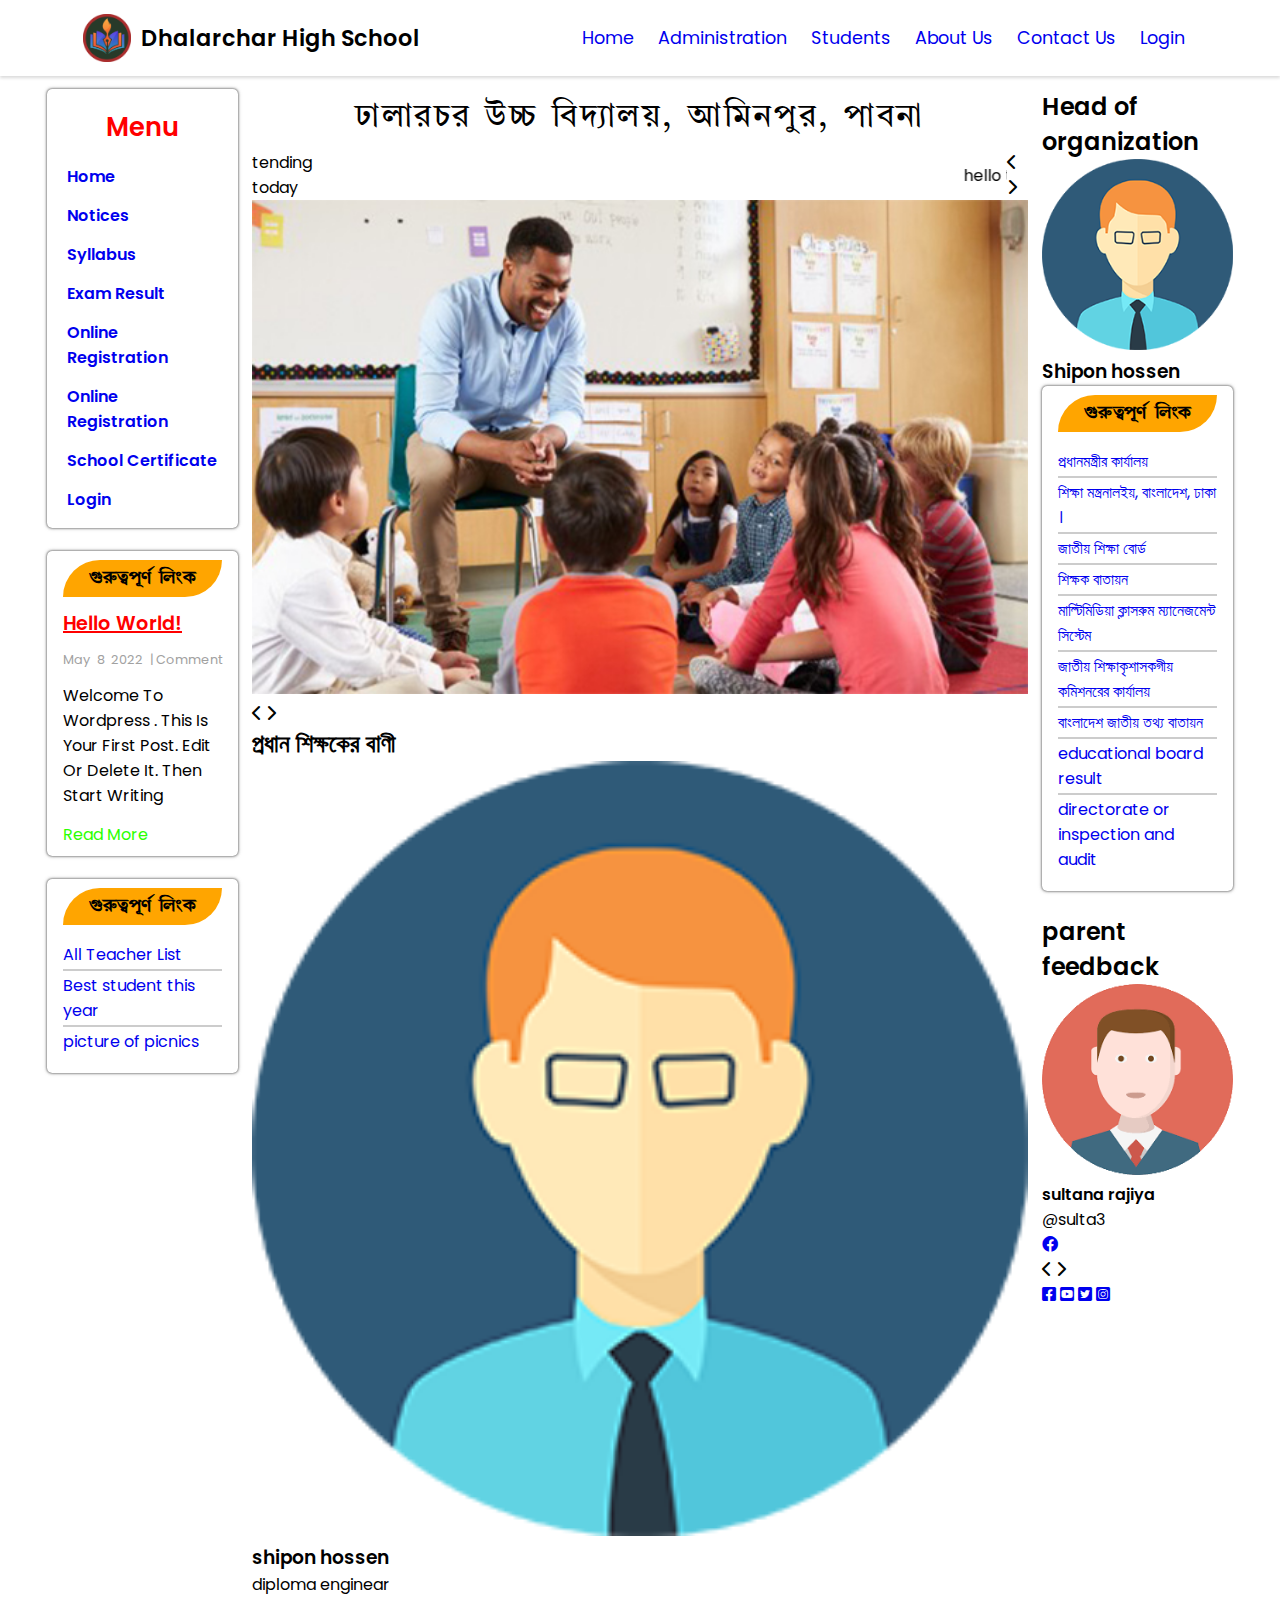
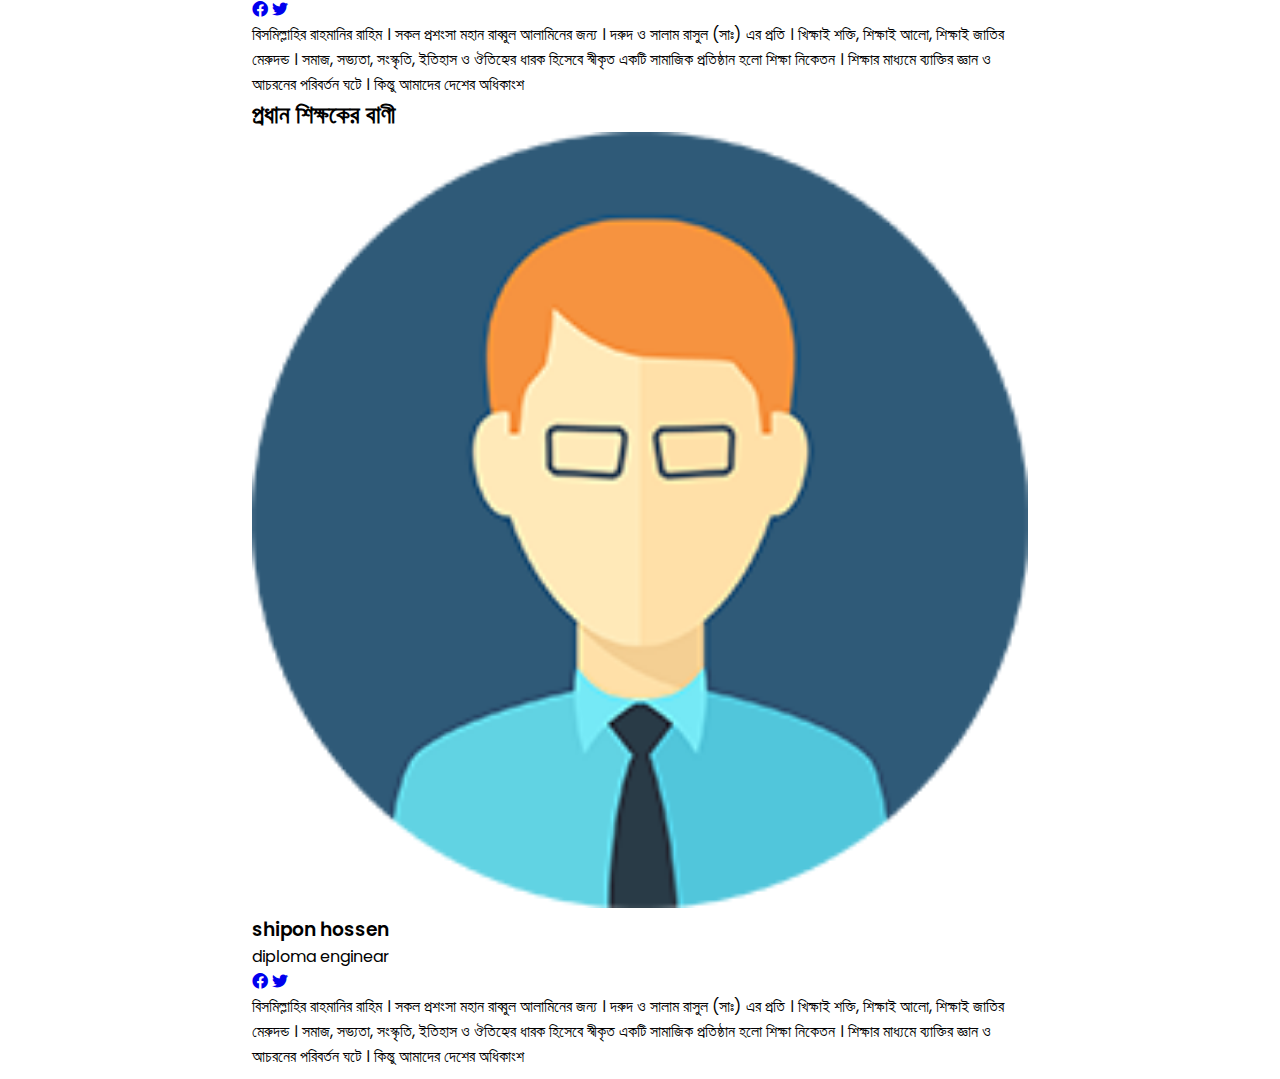
==== commit bd8cf800: "index.html file change , new css added , make font variable add" ====
--- a/index.html
+++ b/index.html
@@ -76,7 +76,7 @@
       <section class="body-content">
         <h1> ঢালারচর উচ্চ বিদ্যালয়, আমিনপুর, পাবনা </h1>
         <div class="trending-today">
-          <span> tending today </span> hello world
+          <span> tending today </span><marquee behavior="1" direction="left"> hello tending </marquee>
           <div class="icons">
             <i class="fa-solid fa-chevron-left"></i>
             <i class="fa-solid fa-chevron-right"></i>
@@ -85,7 +85,7 @@
         <div class="slider-image">
           <div class="img-content">
             <div class="image">
-              <img src="./assets/img/teacher student/teacher-student-1.jpg" alt="">
+              <img src="./assets/img/teacher student/teacher-student-1.jpg">
             </div>
           </div>
           <div class="slide">
--- a/assets/css/main-css/scss-compile/index.css
+++ b/assets/css/main-css/scss-compile/index.css
@@ -6,7 +6,7 @@
   padding: 0;
   -webkit-box-sizing: border-box;
           box-sizing: border-box;
-  font-family: 'Poppins', sans-serif;
+  font-family: "Poppins", sans-serif;
   transition: 0.3s ease-in-out;
   -webkit-transition: 0.3s ease-in-out;
   -moz-transition: 0.3s ease-in-out;
@@ -349,34 +349,7 @@
   margin: 13px 0.30%;
 }
 
-main .container .body-content {
-  -ms-flex-preferred-size: 65%;
-      flex-basis: 65%;
-  margin: 10px 0;
-}
-
-main .container .left-side .left-menu {
-  -webkit-box-shadow: 0px 0px 2px #6d6d6d, 0px 0px 3px #6d6d6db8, 0px 0px 4px #6d6d6d5c;
-          box-shadow: 0px 0px 2px #6d6d6d, 0px 0px 3px #6d6d6db8, 0px 0px 4px #6d6d6d5c;
-  padding: 9px 16px;
-  text-transform: capitalize;
-  border-radius: 5px;
-  margin-bottom: 23px;
-}
-
-main .container .left-side .left-menu h1 {
-  text-align: center;
-  padding: 10px 5px;
-  color: #f00;
-  font-size: 1.6em;
-}
-
-main .container .left-side .left-menu ul li a {
-  padding: 7px 4px;
-  font-weight: 600;
-}
-
-.emergency-link {
+main .container .emergency-link {
   -webkit-box-shadow: 0px 0px 2px #6d6d6d, 0px 0px 3px #6d6d6db8, 0px 0px 4px #6d6d6d5c;
           box-shadow: 0px 0px 2px #6d6d6d, 0px 0px 3px #6d6d6db8, 0px 0px 4px #6d6d6d5c;
   padding: 9px 16px;
@@ -384,7 +357,7 @@
   margin-bottom: 23px;
 }
 
-.emergency-link h2 {
+main .container .emergency-link h2 {
   font-size: 1.1em;
   text-align: center;
   background: orange;
@@ -397,7 +370,7 @@
   margin-bottom: 15px;
 }
 
-.emergency-link h5 {
+main .container .emergency-link h5 {
   font-size: 1.2em;
   text-transform: capitalize;
   color: #f00;
@@ -406,7 +379,7 @@
   line-height: 15px;
 }
 
-.emergency-link .date-coment {
+main .container .emergency-link .date-coment {
   display: -webkit-box;
   display: -ms-flexbox;
   display: flex;
@@ -422,24 +395,77 @@
   text-transform: capitalize;
 }
 
-.emergency-link p {
+main .container .emergency-link p {
   margin: 14px 0px;
   text-transform: capitalize;
 }
 
-.emergency-link > a {
+main .container .emergency-link > a {
   color: #2bff00;
   text-transform: capitalize;
 }
 
-.emergency-link ul li a {
+main .container .emergency-link ul li a {
   padding: 2px 0;
   border-bottom: 2px solid #a9a9a996;
   display: block;
 }
 
-.emergency-link ul li:last-child a {
+main .container .emergency-link ul li:last-child a {
   border-bottom: none;
   margin-bottom: 8px;
 }
+
+main .container .body-content {
+  -ms-flex-preferred-size: 65%;
+      flex-basis: 65%;
+  margin: 10px 0;
+}
+
+main .container .left-side .left-menu {
+  -webkit-box-shadow: 0px 0px 2px #6d6d6d,+ 0px 0px 3px #6d6d6db8,+ 0px 0px 4px #6d6d6d5c;
+          box-shadow: 0px 0px 2px #6d6d6d,+ 0px 0px 3px #6d6d6db8,+ 0px 0px 4px #6d6d6d5c;
+  padding: 9px 16px;
+  text-transform: capitalize;
+  border-radius: 5px;
+  margin-bottom: 23px;
+}
+
+main .container .left-side .left-menu h1 {
+  text-align: center;
+  padding: 10px 5px;
+  color: #f00;
+  font-size: 1.6em;
+}
+
+main .container .left-side .left-menu ul li a {
+  padding: 7px 4px;
+  font-weight: 600;
+}
+
+main .container .body-content h1 {
+  text-align: center;
+  font-weight: 500;
+  font-size: 2em;
+  font-family: "Tiro Bangla", serif;
+  line-height: 2em;
+  letter-spacing: 0.08em;
+  word-spacing: 0.09em;
+}
+
+main .container .body-content .trending-today {
+  display: -webkit-box;
+  display: -ms-flexbox;
+  display: flex;
+  -webkit-box-pack: justify;
+      -ms-flex-pack: justify;
+          justify-content: space-between;
+  -webkit-box-align: center;
+      -ms-flex-align: center;
+          align-items: center;
+}
 /*# sourceMappingURL=index.css.map */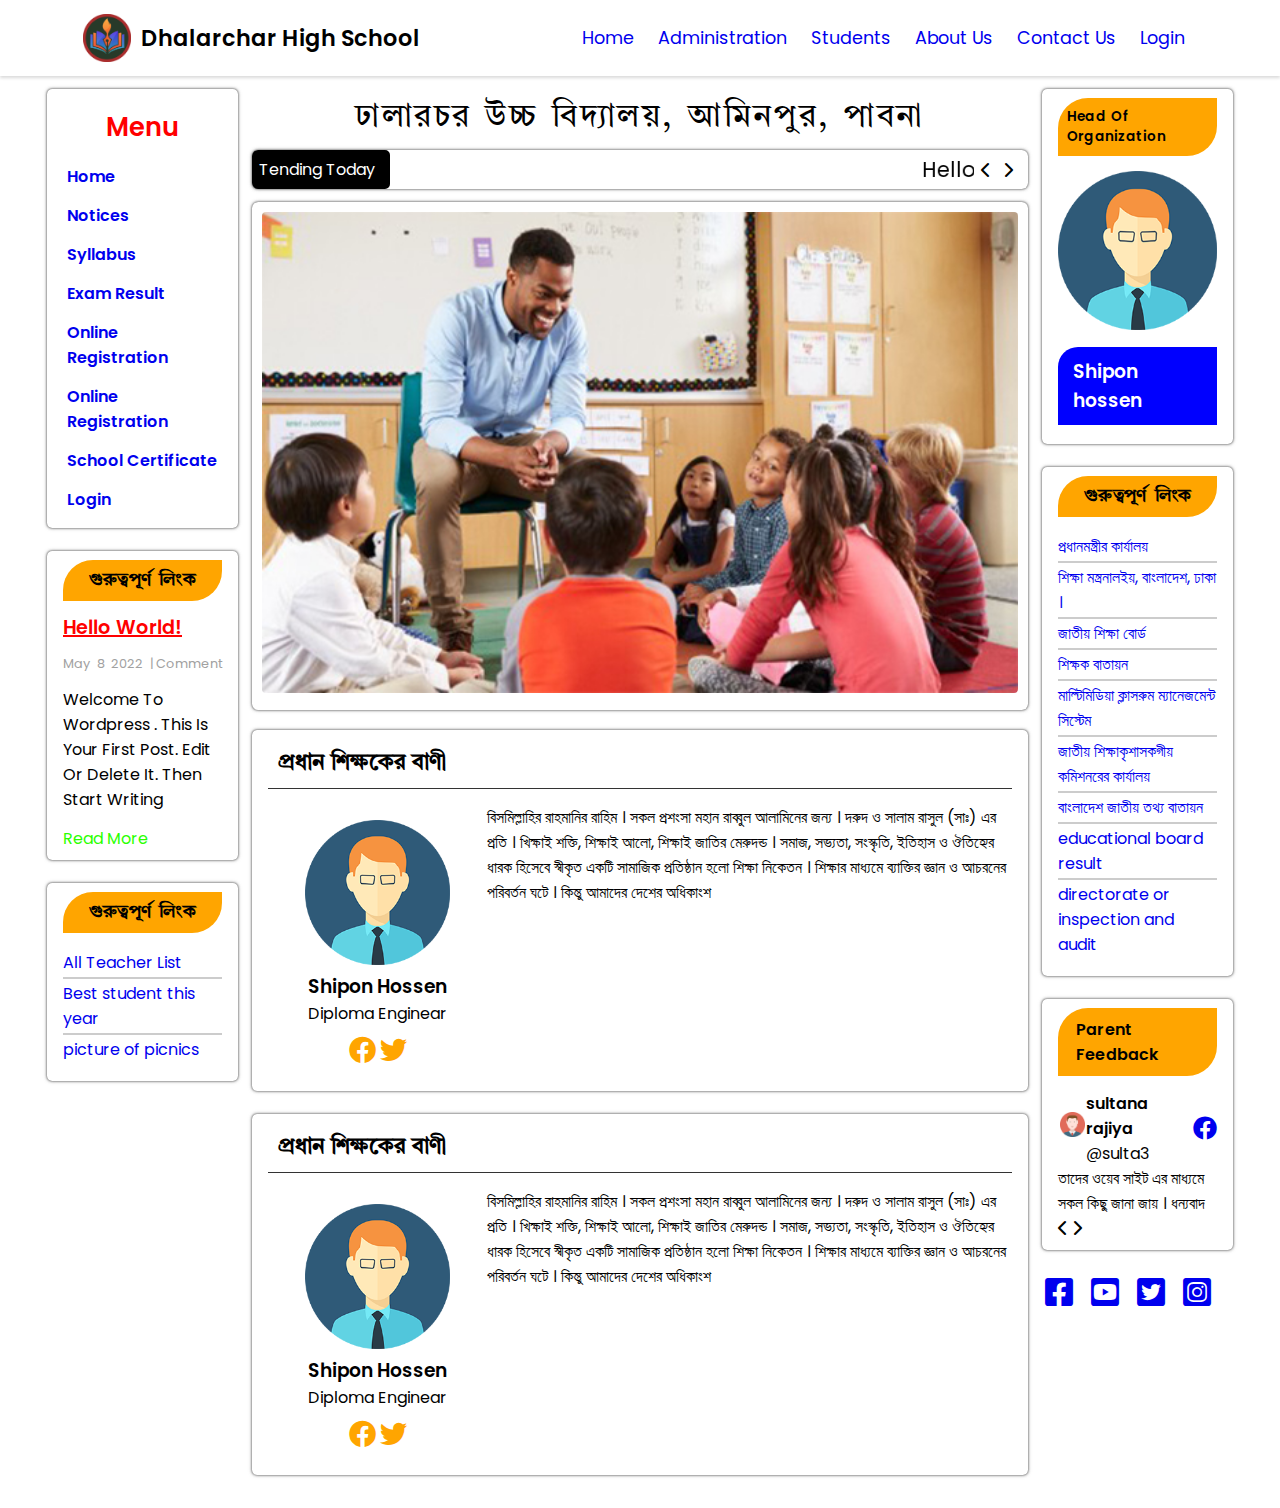
==== commit 829dc91b: "main section complete and designing complete" ====
--- a/index.html
+++ b/index.html
@@ -156,7 +156,7 @@
             <li><a href="#"> directorate or inspection and audit </a></li>
           </ul>
         </div>
-        <div class="parent-feedbak">
+        <div class="parent-feedback">
           <h2>parent feedback</h2>
           <div class="parent-blog">
             <div class="feedback-profile">
@@ -171,6 +171,7 @@
                 <a href="#"><i class="fa-brands fa-facebook"></i></a>
               </div>
             </div>
+            <p> তাদের ওয়েব সাইট এর মাধ্যমে সকল কিছু জানা জায় । ধন্যবাদ </p>
           </div>
           <div class="slide">
             <i class="fa-solid fa-chevron-left"></i>
--- a/assets/css/main-css/scss-compile/index.css
+++ b/assets/css/main-css/scss-compile/index.css
@@ -360,14 +360,15 @@
 main .container .emergency-link h2 {
   font-size: 1.1em;
   text-align: center;
+  font-family: 'Tiro Bangla', serif;
   background: orange;
-  padding: 7px;
-  font-family: 'Tiro Bangla', serif;
+  border-top-left-radius: 30px;
+  border-bottom-right-radius: 30px;
   letter-spacing: 0.01em;
   word-spacing: .19em;
-  border-top-left-radius: 6em;
-  border-bottom-right-radius: 6em;
   margin-bottom: 15px;
+  padding: 9px;
+  text-transform: capitalize;
 }
 
 main .container .emergency-link h5 {
@@ -416,21 +417,11 @@
   margin-bottom: 8px;
 }
 
-main .container .body-content {
-  -ms-flex-preferred-size: 65%;
-      flex-basis: 65%;
-  margin: 10px 0;
-}
-
 main .container .left-side .left-menu {
-  -webkit-box-shadow: 0px 0px 2px #6d6d6d,- 0px 0px 3px #6d6d6db8,- 0px 0px 4px #6d6d6d5c;
-          box-shadow: 0px 0px 2px #6d6d6d,- 0px 0px 3px #6d6d6db8,- 0px 0px 4px #6d6d6d5c;
+  text-transform: capitalize;
+  -webkit-box-shadow: 0px 0px 2px #6d6d6d, 0px 0px 3px #6d6d6db8, 0px 0px 4px #6d6d6d5c;
+          box-shadow: 0px 0px 2px #6d6d6d, 0px 0px 3px #6d6d6db8, 0px 0px 4px #6d6d6d5c;
   padding: 9px 16px;
-  text-transform: capitalize;
   border-radius: 5px;
   margin-bottom: 23px;
 }
@@ -447,14 +438,20 @@
   font-weight: 600;
 }
 
+main .container .body-content {
+  -ms-flex-preferred-size: 65%;
+      flex-basis: 65%;
+  margin: 10px 0;
+}
+
 main .container .body-content h1 {
+  line-height: 2em;
+  letter-spacing: 0.08em;
+  word-spacing: 0.09em;
   text-align: center;
   font-weight: 500;
   font-size: 2em;
   font-family: "Tiro Bangla", serif;
-  line-height: 2em;
-  letter-spacing: 0.08em;
-  word-spacing: 0.09em;
 }
 
 main .container .body-content .trending-today {
@@ -467,5 +464,297 @@
   -webkit-box-align: center;
       -ms-flex-align: center;
           align-items: center;
+  margin-bottom: 13px;
+  -webkit-box-shadow: 0px 0px 2px #6d6d6d, 0px 0px 3px #6d6d6db8, 0px 0px 4px #6d6d6d5c;
+          box-shadow: 0px 0px 2px #6d6d6d, 0px 0px 3px #6d6d6db8, 0px 0px 4px #6d6d6d5c;
+  border-radius: 6px;
+  -webkit-border-radius: 6px;
+  -moz-border-radius: 6px;
+  -ms-border-radius: 6px;
+  -o-border-radius: 6px;
+  padding-right: 10px;
+}
+
+main .container .body-content .trending-today span {
+  border-radius: 5px;
+  padding-right: 10px;
+  padding: 7px;
+  border-bottom-left-radius: 6px;
+  border-top-left-radius: 6px;
+  text-transform: capitalize;
+  font-size: 1em;
+  background-color: #000;
+  width: 11em;
+  color: #fff;
+}
+
+main .container .body-content .trending-today marquee {
+  font-size: 1.3em;
+  text-transform: capitalize;
+}
+
+main .container .body-content .trending-today .icons {
+  display: -webkit-box;
+  display: -ms-flexbox;
+  display: flex;
+  -webkit-box-pack: center;
+      -ms-flex-pack: center;
+          justify-content: center;
+  -webkit-box-align: center;
+      -ms-flex-align: center;
+          align-items: center;
+}
+
+main .container .body-content .trending-today .icons i {
+  margin-left: 2px;
+  padding: 5px;
+  border-radius: 5px;
+  font-size: 1em;
+  font-weight: 900;
+  cursor: pointer;
+}
+
+main .container .body-content .slider-image {
+  position: relative;
+  margin-bottom: 20px;
+}
+
+main .container .body-content .slider-image img {
+  border-radius: 4px;
+}
+
+main .container .body-content .slider-image .img-content {
+  -webkit-box-shadow: 0px 0px 2px #6d6d6d, 0px 0px 3px #6d6d6db8, 0px 0px 4px #6d6d6d5c;
+          box-shadow: 0px 0px 2px #6d6d6d, 0px 0px 3px #6d6d6db8, 0px 0px 4px #6d6d6d5c;
+  padding: 10px;
+  border-radius: 6px;
+}
+
+main .container .body-content .slider-image .slide i {
+  position: absolute;
+  top: 50%;
+  -webkit-transform: translateY(-50%);
+          transform: translateY(-50%);
+  font-size: 1.5em;
+  height: 100%;
+  text-align: center;
+  -webkit-box-align: center;
+      -ms-flex-align: center;
+          align-items: center;
+  display: -webkit-box;
+  display: -ms-flexbox;
+  display: flex;
+  width: 100px;
+  -webkit-box-pack: center;
+      -ms-flex-pack: center;
+          justify-content: center;
+  color: white;
+  cursor: pointer;
+  transition: 0.5s;
+  -webkit-transition: 0.5s;
+  -moz-transition: 0.5s;
+  -ms-transition: 0.5s;
+  -o-transition: 0.5s;
+}
+
+main .container .body-content .slider-image .slide i::before {
+  content: " ";
+  transition: 0.3s;
+  -webkit-transition: 0.3s;
+  -moz-transition: 0.3s;
+  -ms-transition: 0.3s;
+  -o-transition: 0.3s;
+}
+
+main .container .body-content .slider-image .slide i:hover::before {
+  content: '\f053';
+}
+
+main .container .body-content .slider-image .slide i:nth-child(2):hover::before {
+  content: '\f054';
+}
+
+main .container .body-content .slider-image .slide i.fa-chevron-right {
+  right: 0;
+  transition: 0.3s;
+  -webkit-transition: 0.3s;
+  -moz-transition: 0.3s;
+  -ms-transition: 0.3s;
+  -o-transition: 0.3s;
+}
+
+main .container .body-content .slider-image .slide i.fa-chevron-right:hover {
+  background: -webkit-gradient(linear, right top, left top, from(#53535344), to(#ffffff00));
+  background: linear-gradient(to left, #53535344, #ffffff00);
+}
+
+main .container .body-content .slider-image .slide i.fa-chevron-left {
+  left: 0;
+  transition: 0.3s;
+  -webkit-transition: 0.3s;
+  -moz-transition: 0.3s;
+  -ms-transition: 0.3s;
+  -o-transition: 0.3s;
+}
+
+main .container .body-content .slider-image .slide i.fa-chevron-left:hover {
+  background: -webkit-gradient(linear, left top, right top, from(#5d5d5d85), to(#53535300));
+  background: linear-gradient(to right, #5d5d5d85, #53535300);
+}
+
+main .container .body-content .comment-blog .blog-div {
+  -webkit-box-shadow: 0px 0px 2px #6d6d6d, 0px 0px 3px #6d6d6db8, 0px 0px 4px #6d6d6d5c;
+          box-shadow: 0px 0px 2px #6d6d6d, 0px 0px 3px #6d6d6db8, 0px 0px 4px #6d6d6d5c;
+  padding: 9px 16px;
+  border-radius: 5px;
+  margin-bottom: 23px;
+}
+
+main .container .body-content .comment-blog .blog-div h2 {
+  font-family: 'Tiro bangla', serif;
+  font-size: 1.4em;
+  padding: 10px;
+  border-bottom: 1px solid #333;
+  margin-bottom: 16px;
+}
+
+main .container .body-content .comment-blog .blog-div .blog {
+  display: -webkit-box;
+  display: -ms-flexbox;
+  display: flex;
+  -webkit-box-pack: justify;
+      -ms-flex-pack: justify;
+          justify-content: space-between;
+  -webkit-box-align: start;
+      -ms-flex-align: start;
+          align-items: flex-start;
+}
+
+main .container .body-content .comment-blog .blog-div .blog .blog-profile {
+  -ms-flex-preferred-size: 40%;
+      flex-basis: 40%;
+  padding: 2%;
+  text-align: center;
+  display: -webkit-box;
+  display: -ms-flexbox;
+  display: flex;
+  -webkit-box-orient: vertical;
+  -webkit-box-direction: normal;
+      -ms-flex-direction: column;
+          flex-direction: column;
+  -webkit-box-align: center;
+      -ms-flex-align: center;
+          align-items: center;
+  text-transform: capitalize;
+}
+
+main .container .body-content .comment-blog .blog-div .blog .blog-profile .profile-img {
+  width: 77%;
+  text-align: center;
+}
+
+main .container .body-content .comment-blog .blog-div .blog .blog-profile .social-media {
+  margin-top: 10px;
+}
+
+main .container .body-content .comment-blog .blog-div .blog .blog-profile .social-media a i {
+  font-size: 1.7em;
+  color: orange;
+}
+
+main .container .body-content .comment-blog .blog-div .blog .blog-content {
+  -ms-flex-preferred-size: 100%;
+      flex-basis: 100%;
+}
+
+main .container .right-side .headof {
+  -webkit-box-shadow: 0px 0px 2px #6d6d6d, 0px 0px 3px #6d6d6db8, 0px 0px 4px #6d6d6d5c;
+          box-shadow: 0px 0px 2px #6d6d6d, 0px 0px 3px #6d6d6db8, 0px 0px 4px #6d6d6d5c;
+  padding: 9px 16px;
+  border-radius: 5px;
+  margin-bottom: 23px;
+}
+
+main .container .right-side .headof h2 {
+  background: orange;
+  border-top-left-radius: 30px;
+  border-bottom-right-radius: 30px;
+  letter-spacing: 0.01em;
+  word-spacing: .19em;
+  margin-bottom: 15px;
+  padding: 9px;
+  text-transform: capitalize;
+  font-size: 0.85em;
+}
+
+main .container .right-side .headof h3 {
+  background: blue;
+  color: white;
+  padding: 10px 15px;
+  border-top-left-radius: 20px;
+  margin: 10px 0;
+}
+
+.parent-feedback {
+  -webkit-box-shadow: 0px 0px 2px #6d6d6d, 0px 0px 3px #6d6d6db8, 0px 0px 4px #6d6d6d5c;
+          box-shadow: 0px 0px 2px #6d6d6d, 0px 0px 3px #6d6d6db8, 0px 0px 4px #6d6d6d5c;
+  padding: 9px 16px;
+  border-radius: 5px;
+  margin-bottom: 23px;
+  position: relative;
+}
+
+.parent-feedback h2 {
+  background: orange;
+  border-top-left-radius: 30px;
+  border-bottom-right-radius: 30px;
+  letter-spacing: 0.01em;
+  word-spacing: .19em;
+  margin-bottom: 15px;
+  padding: 9px;
+  text-transform: capitalize;
+  font-size: 1em;
+  padding-left: 18px;
+}
+
+.parent-feedback .parent-blog .feedback-profile {
+  display: -webkit-box;
+  display: -ms-flexbox;
+  display: flex;
+  -webkit-box-pack: justify;
+      -ms-flex-pack: justify;
+          justify-content: space-between;
+  -webkit-box-align: center;
+      -ms-flex-align: center;
+          align-items: center;
+}
+
+.parent-feedback .parent-blog .feedback-profile .image {
+  -ms-flex-preferred-size: 18%;
+      flex-basis: 18%;
+  padding: 1%;
+}
+
+.parent-feedback .parent-blog .feedback-profile .social-media {
+  -ms-flex-preferred-size: 11%;
+      flex-basis: 11%;
+}
+
+.parent-feedback .parent-blog .feedback-profile .names {
+  -ms-flex-preferred-size: 68%;
+      flex-basis: 68%;
+}
+
+.parent-feedback .parent-blog .feedback-profile .social-media a {
+  font-size: 1.5em;
+}
+
+.DC-social-media a {
+  width: 22%;
+}
+
+.DC-social-media a i {
+  font-size: 2em;
+  margin: 0.1em;
 }
 /*# sourceMappingURL=index.css.map */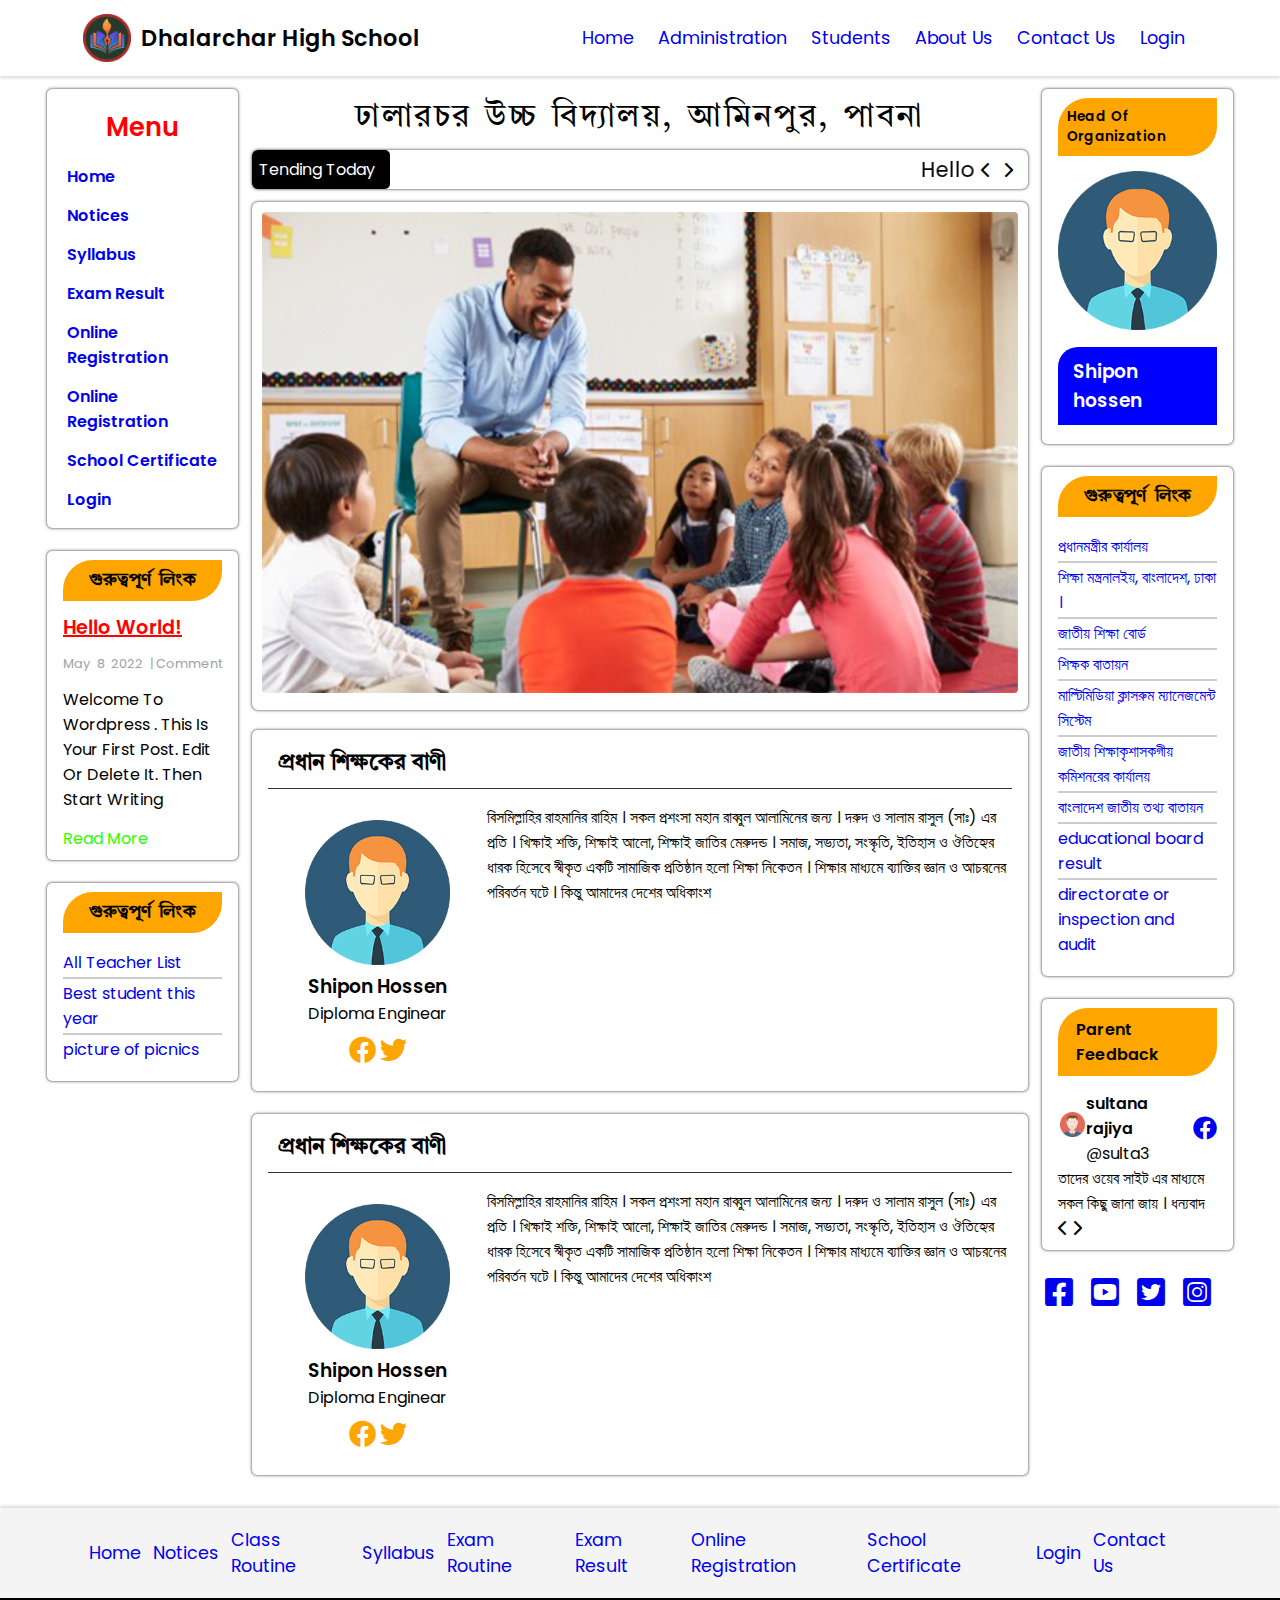
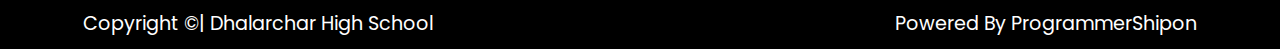
==== commit 9fa1583f: "All design and markup complete" ====
--- a/index.html
+++ b/index.html
@@ -76,7 +76,8 @@
       <section class="body-content">
         <h1> ঢালারচর উচ্চ বিদ্যালয়, আমিনপুর, পাবনা </h1>
         <div class="trending-today">
-          <span> tending today </span><marquee behavior="1" direction="left"> hello tending </marquee>
+          <span> tending today </span>
+          <marquee behavior="1" direction="left"> hello tending </marquee>
           <div class="icons">
             <i class="fa-solid fa-chevron-left"></i>
             <i class="fa-solid fa-chevron-right"></i>
@@ -99,7 +100,7 @@
             <div class="blog">
               <div class="blog-profile">
                 <div class="profile-img">
-                  <img src="./assets/img/teacher/head-master.png"/>
+                  <img src="./assets/img/teacher/head-master.png" />
                 </div>
                 <h3> shipon hossen </h3>
                 <p> diploma enginear </p>
@@ -109,7 +110,10 @@
                 </div>
               </div>
               <div class="blog-content">
-                <p>বিসমিল্লাহির রাহমানির রাহিম । সকল প্রশংসা মহান রাব্বুল আলামিনের জন্য । দরুদ ও সালাম রাসুল (সাঃ) এর প্রতি । খিক্ষাই শক্তি, শিক্ষাই আলো, শিক্ষাই জাতির মেরুদন্ড । সমাজ, সভ্যতা, সংস্কৃতি, ইতিহাস ও ঔতিহ্যের ধারক হিসেবে স্বীকৃত একটি সামাজিক প্রতিষ্ঠান হলো শিক্ষা নিকেতন । শিক্ষার মাধ্যমে ব্যাক্তির জ্ঞান ও আচরনের পরিবর্তন ঘটে । কিন্তু আমাদের দেশের অধিকাংশ <a href="#see more"></a> </p>
+                <p>বিসমিল্লাহির রাহমানির রাহিম । সকল প্রশংসা মহান রাব্বুল আলামিনের জন্য । দরুদ ও সালাম রাসুল (সাঃ) এর
+                  প্রতি । খিক্ষাই শক্তি, শিক্ষাই আলো, শিক্ষাই জাতির মেরুদন্ড । সমাজ, সভ্যতা, সংস্কৃতি, ইতিহাস ও ঔতিহ্যের
+                  ধারক হিসেবে স্বীকৃত একটি সামাজিক প্রতিষ্ঠান হলো শিক্ষা নিকেতন । শিক্ষার মাধ্যমে ব্যাক্তির জ্ঞান ও
+                  আচরনের পরিবর্তন ঘটে । কিন্তু আমাদের দেশের অধিকাংশ <a href="#see more"></a> </p>
               </div>
             </div>
           </div>
@@ -118,7 +122,7 @@
             <div class="blog">
               <div class="blog-profile">
                 <div class="profile-img">
-                  <img src="./assets/img/teacher/head-master.png"/>
+                  <img src="./assets/img/teacher/head-master.png" />
                 </div>
                 <h3> shipon hossen </h3>
                 <p> diploma enginear </p>
@@ -128,7 +132,10 @@
                 </div>
               </div>
               <div class="blog-content">
-                <p>বিসমিল্লাহির রাহমানির রাহিম । সকল প্রশংসা মহান রাব্বুল আলামিনের জন্য । দরুদ ও সালাম রাসুল (সাঃ) এর প্রতি । খিক্ষাই শক্তি, শিক্ষাই আলো, শিক্ষাই জাতির মেরুদন্ড । সমাজ, সভ্যতা, সংস্কৃতি, ইতিহাস ও ঔতিহ্যের ধারক হিসেবে স্বীকৃত একটি সামাজিক প্রতিষ্ঠান হলো শিক্ষা নিকেতন । শিক্ষার মাধ্যমে ব্যাক্তির জ্ঞান ও আচরনের পরিবর্তন ঘটে । কিন্তু আমাদের দেশের অধিকাংশ <a href="#see more"></a> </p>
+                <p>বিসমিল্লাহির রাহমানির রাহিম । সকল প্রশংসা মহান রাব্বুল আলামিনের জন্য । দরুদ ও সালাম রাসুল (সাঃ) এর
+                  প্রতি । খিক্ষাই শক্তি, শিক্ষাই আলো, শিক্ষাই জাতির মেরুদন্ড । সমাজ, সভ্যতা, সংস্কৃতি, ইতিহাস ও ঔতিহ্যের
+                  ধারক হিসেবে স্বীকৃত একটি সামাজিক প্রতিষ্ঠান হলো শিক্ষা নিকেতন । শিক্ষার মাধ্যমে ব্যাক্তির জ্ঞান ও
+                  আচরনের পরিবর্তন ঘটে । কিন্তু আমাদের দেশের অধিকাংশ <a href="#see more"></a> </p>
               </div>
             </div>
           </div>
@@ -137,10 +144,10 @@
       <section class="right-side">
         <div class="headof">
           <h2>Head of organization</h1>
-          <div class="image">
-            <img src="./assets/img/teacher/head-master.png" alt="">
-          </div>
-          <h3>Shipon hossen</h3>
+            <div class="image">
+              <img src="./assets/img/teacher/head-master.png" alt="">
+            </div>
+            <h3>Shipon hossen</h3>
         </div>
         <div class="emergency-link">
           <h2>গুরুত্বপূর্ণ লিংক</h2>
@@ -187,7 +194,35 @@
       </section>
     </section>
   </main>
-  <footer></footer>
+  <footer>
+    <div class="buttom-menu">
+      <div class="container">
+        <ul>
+          <li><a href="#"> Home </a></li>
+          <li><a href="#"> Notices </a></li>
+          <li><a href="#"> Class Routine </a></li>
+          <li><a href="#"> syllabus </a></li>
+          <li><a href="#"> exam routine </a></li>
+          <li><a href="#"> exam result </a></li>
+          <li><a href="#"> online registration</a></li>
+          <li><a href="#"> school certificate</a></li>
+          <li><a href="#"> login</a></li>
+          <li><a href="#"> Contact Us </a></li>
+        </ul>
+      </div>
+    </div>
+    <div class="copyright-area">
+      <div class="container">
+        <div class="left-sde">
+          <p>copyright &copy;| Dhalarchar High School</p>
+        </div>
+        <div class="right-side">
+          <p>powered by <a href="#">ProgrammerShipon</a></p>
+        </div>
+      </div>
+    </div>
+    </div>
+  </footer>
 </body>
 
 </html>--- a/assets/css/main-css/scss-compile/index.css
+++ b/assets/css/main-css/scss-compile/index.css
@@ -334,11 +334,14 @@
   display: -webkit-box;
   display: -ms-flexbox;
   display: flex;
+  -webkit-box-pack: justify;
+      -ms-flex-pack: justify;
+          justify-content: space-between;
+  -webkit-box-align: start;
+      -ms-flex-align: start;
+          align-items: flex-start;
   -ms-flex-wrap: wrap;
       flex-wrap: wrap;
-  -webkit-box-pack: justify;
-      -ms-flex-pack: justify;
-          justify-content: space-between;
   padding: 0 5px;
 }
 
@@ -695,7 +698,7 @@
   margin: 10px 0;
 }
 
-.parent-feedback {
+main .container .right-side .parent-feedback {
   -webkit-box-shadow: 0px 0px 2px #6d6d6d, 0px 0px 3px #6d6d6db8, 0px 0px 4px #6d6d6d5c;
           box-shadow: 0px 0px 2px #6d6d6d, 0px 0px 3px #6d6d6db8, 0px 0px 4px #6d6d6d5c;
   padding: 9px 16px;
@@ -704,7 +707,7 @@
   position: relative;
 }
 
-.parent-feedback h2 {
+main .container .right-side .parent-feedback h2 {
   background: orange;
   border-top-left-radius: 30px;
   border-bottom-right-radius: 30px;
@@ -717,44 +720,103 @@
   padding-left: 18px;
 }
 
-.parent-feedback .parent-blog .feedback-profile {
-  display: -webkit-box;
-  display: -ms-flexbox;
-  display: flex;
-  -webkit-box-pack: justify;
-      -ms-flex-pack: justify;
-          justify-content: space-between;
-  -webkit-box-align: center;
-      -ms-flex-align: center;
-          align-items: center;
-}
-
-.parent-feedback .parent-blog .feedback-profile .image {
+main .container .right-side .parent-feedback .parent-blog .feedback-profile {
+  display: -webkit-box;
+  display: -ms-flexbox;
+  display: flex;
+  -webkit-box-pack: justify;
+      -ms-flex-pack: justify;
+          justify-content: space-between;
+  -webkit-box-align: center;
+      -ms-flex-align: center;
+          align-items: center;
+}
+
+main .container .right-side .parent-feedback .parent-blog .feedback-profile .image {
   -ms-flex-preferred-size: 18%;
       flex-basis: 18%;
   padding: 1%;
 }
 
-.parent-feedback .parent-blog .feedback-profile .social-media {
+main .container .right-side .parent-feedback .parent-blog .feedback-profile .social-media {
   -ms-flex-preferred-size: 11%;
       flex-basis: 11%;
 }
 
-.parent-feedback .parent-blog .feedback-profile .names {
+main .container .right-side .parent-feedback .parent-blog .feedback-profile .names {
   -ms-flex-preferred-size: 68%;
       flex-basis: 68%;
 }
 
-.parent-feedback .parent-blog .feedback-profile .social-media a {
+main .container .right-side .parent-feedback .parent-blog .feedback-profile .social-media a {
   font-size: 1.5em;
 }
 
-.DC-social-media a {
+main .container .right-side .DC-social-media a {
   width: 22%;
 }
 
-.DC-social-media a i {
+main .container .right-side .DC-social-media a i {
   font-size: 2em;
   margin: 0.1em;
 }
+
+footer {
+  -webkit-box-shadow: 0 -2px 3px #00000026;
+          box-shadow: 0 -2px 3px #00000026;
+}
+
+footer .buttom-menu {
+  background: #5e5e5e11;
+}
+
+footer .buttom-menu ul {
+  display: -webkit-box;
+  display: -ms-flexbox;
+  display: flex;
+  -webkit-box-pack: justify;
+      -ms-flex-pack: justify;
+          justify-content: space-between;
+  -webkit-box-align: center;
+      -ms-flex-align: center;
+          align-items: center;
+}
+
+footer .buttom-menu ul li a {
+  display: inline-block;
+  font-size: 1.1em;
+  padding: 19px 6px;
+  text-transform: capitalize;
+}
+
+footer .copyright-area {
+  background: #000;
+  color: #fff;
+}
+
+footer .copyright-area .container {
+  display: -webkit-box;
+  display: -ms-flexbox;
+  display: flex;
+  -webkit-box-pack: justify;
+      -ms-flex-pack: justify;
+          justify-content: space-between;
+  -webkit-box-align: center;
+      -ms-flex-align: center;
+          align-items: center;
+}
+
+footer .copyright-area .container p {
+  font-size: 1.2em;
+  padding: 11px 0;
+  text-transform: capitalize;
+}
+
+footer .copyright-area .container p a {
+  color: #fff;
+}
+
+footer .copyright-area .container p a:hover {
+  color: #ffffff9c;
+}
 /*# sourceMappingURL=index.css.map */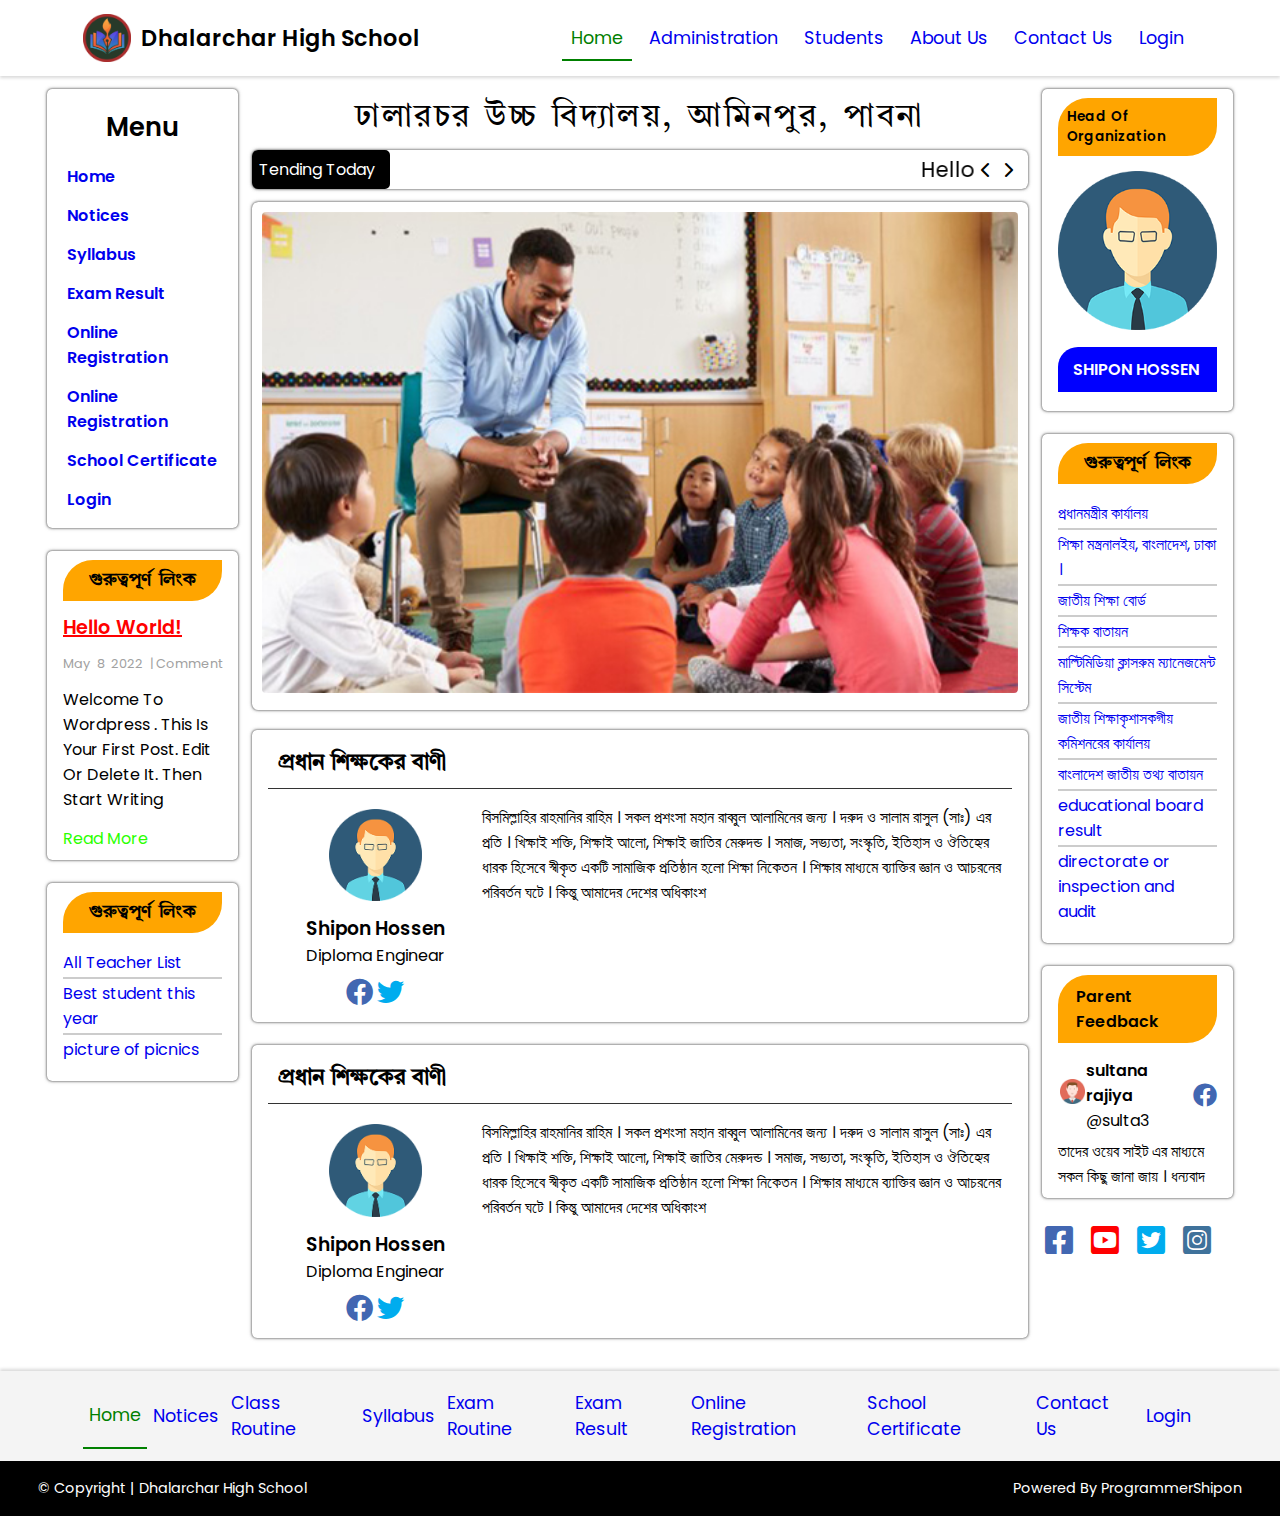
==== commit fee45c2b: "new class .active , new hover effect , some html changes , html linkup menu link" ====
--- a/index.html
+++ b/index.html
@@ -10,7 +10,7 @@
   <link rel="stylesheet" href="./assets/plugins/fontawesome icos/css/all.min.css">
 
   <!-- main style sheet -->
-  <link rel="stylesheet" href="./assets/css/main-css/scss-compile/index.css">
+  <link rel="stylesheet" href="./assets/css/main-css/scss-compile/main.css">
 </head>
 
 <body>
@@ -26,12 +26,12 @@
       </div>
       <div class="main-menu">
         <ul>
-          <li><a href="#"> Home </a></li>
-          <li><a href="#"> Administration </a></li>
-          <li><a href="#"> Students </a></li>
-          <li><a href="#"> About Us </a></li>
-          <li><a href="#"> Contact Us </a></li>
-          <li><a href="#"> Login </a></li>
+          <li><a href="./index.html" class="active"> Home </a></li>
+          <li><a href="./administration.html"> Administration </a></li>
+          <li><a href="./students.html"> Students </a></li>
+          <li><a href="./about.html"> About Us </a></li>
+          <li><a href="./contact.html"> Contact Us </a></li>
+          <li><a href="./login.html"> Login </a></li>
         </ul>
       </div>
     </div>
@@ -42,14 +42,14 @@
         <div class="left-menu">
           <h1>menu</h1>
           <ul>
-            <li><a href="#">home</a></li>
-            <li><a href="#">notices</a></li>
-            <li><a href="#">Syllabus</a></li>
-            <li><a href="#">Exam result</a></li>
-            <li><a href="#">online registration</a></li>
-            <li><a href="#">online registration</a></li>
-            <li><a href="#">school certificate</a></li>
-            <li><a href="#">login</a></li>
+            <li><a href="./index.html">home</a></li>
+            <li><a href="./notices.html">notices</a></li>
+            <li><a href="./syllabus.html">Syllabus</a></li>
+            <li><a href="./exam.html">Exam result</a></li>
+            <li><a href="./">online registration</a></li>
+            <li><a href="./online-registration.html">online registration</a></li>
+            <li><a href="./school-certificate.html">school certificate</a></li>
+            <li><a href="./login.html">login</a></li>
           </ul>
         </div>
         <div class="emergency-link">
@@ -166,23 +166,25 @@
         <div class="parent-feedback">
           <h2>parent feedback</h2>
           <div class="parent-blog">
-            <div class="feedback-profile">
-              <div class="image">
-                <img src="./assets/img/parent/parent.png" alt="">
-              </div>
-              <div class="names">
-                <h4>sultana rajiya</h4>
-                <span>@sulta3</span>
-              </div>
-              <div class="social-media">
-                <a href="#"><i class="fa-brands fa-facebook"></i></a>
-              </div>
-            </div>
-            <p> তাদের ওয়েব সাইট এর মাধ্যমে সকল কিছু জানা জায় । ধন্যবাদ </p>
-          </div>
-          <div class="slide">
-            <i class="fa-solid fa-chevron-left"></i>
-            <i class="fa-solid fa-chevron-right"></i>
+            <div class="prent-comment-details">
+              <div class="feedback-profile">
+                <div class="image">
+                  <img src="./assets/img/parent/parent.png" alt="">
+                </div>
+                <div class="names">
+                  <h4>sultana rajiya</h4>
+                  <span>@sulta3</span>
+                </div>
+                <div class="social-media">
+                  <a href="#"><i class="fa-brands fa-facebook"></i></a>
+                </div>
+              </div>
+              <p> তাদের ওয়েব সাইট এর মাধ্যমে সকল কিছু জানা জায় । ধন্যবাদ </p>
+            </div>
+            <div class="slide">
+              <i class="fa-solid fa-chevron-left"></i>
+              <i class="fa-solid fa-chevron-right"></i>
+            </div>
           </div>
         </div>
         <div class="DC-social-media">
@@ -198,23 +200,24 @@
     <div class="buttom-menu">
       <div class="container">
         <ul>
-          <li><a href="#"> Home </a></li>
-          <li><a href="#"> Notices </a></li>
-          <li><a href="#"> Class Routine </a></li>
-          <li><a href="#"> syllabus </a></li>
-          <li><a href="#"> exam routine </a></li>
-          <li><a href="#"> exam result </a></li>
-          <li><a href="#"> online registration</a></li>
-          <li><a href="#"> school certificate</a></li>
-          <li><a href="#"> login</a></li>
-          <li><a href="#"> Contact Us </a></li>
+          <li><a class="active" href="./index.html"> Home </a></li>
+          <li><a href="./notices
+            .html"> Notices </a></li>
+          <li><a href="./class-routine.html"> Class Routine </a></li>
+          <li><a href="./sylllabus.html"> syllabus </a></li>
+          <li><a href="./exam-routine.html"> exam routine </a></li>
+          <li><a href="exam-result"> exam result </a></li>
+          <li><a href="./online-registration.html"> online registration</a></li>
+          <li><a href="school-certificate.html"> school certificate</a></li>
+          <li><a href="./contact-us.html"> Contact Us </a></li>
+          <li><a href="./login.html"> login</a></li>
         </ul>
       </div>
     </div>
     <div class="copyright-area">
       <div class="container">
         <div class="left-sde">
-          <p>copyright &copy;| Dhalarchar High School</p>
+          <p> &copy; copyright | Dhalarchar High School</p>
         </div>
         <div class="right-side">
           <p>powered by <a href="#">ProgrammerShipon</a></p>
@@ -225,4 +228,4 @@
   </footer>
 </body>
 
-</html>+</html>
--- a/assets/css/main-css/scss-compile/main.css
+++ b/assets/css/main-css/scss-compile/main.css
@@ -0,0 +1,904 @@
+@import url("https://fonts.googleapis.com/css2?family=Sofia&display=swap");
+@import url("https://fonts.googleapis.com/css2?family=Tiro+Bangla&display=swap");
+@import url("https://fonts.googleapis.com/css2?family=Poppins:ital,wght@0,100;0,200;0,300;0,400;0,500;0,600;0,700;1,100;1,200;1,300;1,400;1,500;1,600;1,700&display=swap");
+* {
+  margin: 0;
+  padding: 0;
+  -webkit-box-sizing: border-box;
+          box-sizing: border-box;
+  font-family: "Poppins", sans-serif;
+  transition: 0.3s ease-in-out;
+  -webkit-transition: 0.3s ease-in-out;
+  -moz-transition: 0.3s ease-in-out;
+  -ms-transition: 0.3s ease-in-out;
+  -o-transition: 0.3s ease-in-out;
+}
+
+h1, h2, h3, h4, h5, h6 {
+  font-weight: 600;
+}
+
+img {
+  width: 100%;
+  -o-object-fit: cover;
+     object-fit: cover;
+}
+
+a {
+  display: inline-block;
+  text-decoration: none;
+}
+
+ul {
+  list-style: none;
+}
+
+.container {
+  width: 1200px;
+  padding: 0 40px;
+  margin: 0 auto;
+}
+
+@media (min-width: 200px) and (max-width: 399px) {
+  .container {
+    width: 99%;
+    padding: 0 20px;
+    margin: 0 auto;
+  }
+}
+
+@media (min-width: 400px) and (max-width: 599px) {
+  .container {
+    width: 98%;
+    padding: 0 25px;
+    margin: 0 auto;
+  }
+}
+
+@media (min-width: 600px) and (max-width: 799px) {
+  .container {
+    width: 97%;
+    padding: 0 30px;
+    margin: 0 auto;
+  }
+}
+
+@media (min-width: 800px) and (max-width: 999px) {
+  .container {
+    width: 96%;
+    padding: 0 35px;
+    margin: 0 auto;
+  }
+}
+
+@media (min-width: 1000px) and (max-width: 1199px) {
+  .container {
+    width: 95%;
+    padding: 0 40px;
+    margin: 0 auto;
+  }
+}
+
+@media (min-width: 1200px) and (max-width: 1399px) {
+  .container {
+    width: 94%;
+    padding: 0 45px;
+    margin: 0 auto;
+  }
+}
+
+@media (min-width: 1400px) {
+  .container {
+    width: 1450px;
+    padding: 0 100px;
+    margin: 0 auto;
+  }
+}
+
+.pt-10 {
+  padding-top: 10px;
+}
+
+.pb-10 {
+  padding-bottom: 10px;
+}
+
+.mt-10 {
+  margin-top: 10px;
+}
+
+.mb-10 {
+  margin-bottom: 10px;
+}
+
+.pt-20 {
+  padding-top: 20px;
+}
+
+.pb-20 {
+  padding-bottom: 20px;
+}
+
+.mt-20 {
+  margin-top: 20px;
+}
+
+.mb-20 {
+  margin-bottom: 20px;
+}
+
+.pt-30 {
+  padding-top: 30px;
+}
+
+.pb-30 {
+  padding-bottom: 30px;
+}
+
+.mt-30 {
+  margin-top: 30px;
+}
+
+.mb-30 {
+  margin-bottom: 30px;
+}
+
+.pt-40 {
+  padding-top: 40px;
+}
+
+.pb-40 {
+  padding-bottom: 40px;
+}
+
+.mt-40 {
+  margin-top: 40px;
+}
+
+.mb-40 {
+  margin-bottom: 40px;
+}
+
+.pt-50 {
+  padding-top: 50px;
+}
+
+.pb-50 {
+  padding-bottom: 50px;
+}
+
+.mt-50 {
+  margin-top: 50px;
+}
+
+.mb-50 {
+  margin-bottom: 50px;
+}
+
+.pt-60 {
+  padding-top: 60px;
+}
+
+.pb-60 {
+  padding-bottom: 60px;
+}
+
+.mt-60 {
+  margin-top: 60px;
+}
+
+.mb-60 {
+  margin-bottom: 60px;
+}
+
+.pt-70 {
+  padding-top: 70px;
+}
+
+.pb-70 {
+  padding-bottom: 70px;
+}
+
+.mt-70 {
+  margin-top: 70px;
+}
+
+.mb-70 {
+  margin-bottom: 70px;
+}
+
+.pt-80 {
+  padding-top: 80px;
+}
+
+.pb-80 {
+  padding-bottom: 80px;
+}
+
+.mt-80 {
+  margin-top: 80px;
+}
+
+.mb-80 {
+  margin-bottom: 80px;
+}
+
+.pt-90 {
+  padding-top: 90px;
+}
+
+.pb-90 {
+  padding-bottom: 90px;
+}
+
+.mt-90 {
+  margin-top: 90px;
+}
+
+.mb-90 {
+  margin-bottom: 90px;
+}
+
+.pt-100 {
+  padding-top: 100px;
+}
+
+.pb-100 {
+  padding-bottom: 100px;
+}
+
+.mt-100 {
+  margin-top: 100px;
+}
+
+.mb-100 {
+  margin-bottom: 100px;
+}
+
+.btn {
+  display: inline-block;
+  font-size: 1.3em;
+  text-transform: capitalize;
+  line-height: 30px;
+  border-radius: 3px;
+  -webkit-border-radius: 3px;
+  -moz-border-radius: 3px;
+  -ms-border-radius: 3px;
+  -o-border-radius: 3px;
+  -webkit-box-shadow: 1px 1px 2px #7c7c7cec;
+          box-shadow: 1px 1px 2px #7c7c7cec;
+  font-weight: 600;
+  letter-spacing: 0.08em;
+  padding: 14px 28px;
+}
+
+.active {
+  color: #008000;
+  border-bottom: 2px solid #008000;
+}
+
+header#main-header {
+  padding: 14px 0;
+  line-height: 0;
+  -webkit-box-shadow: 0 2px 3px #00000026;
+          box-shadow: 0 2px 3px #00000026;
+}
+
+header#main-header .container {
+  display: -webkit-box;
+  display: -ms-flexbox;
+  display: flex;
+  -webkit-box-pack: justify;
+      -ms-flex-pack: justify;
+          justify-content: space-between;
+  -webkit-box-align: center;
+      -ms-flex-align: center;
+          align-items: center;
+}
+
+header#main-header .container .logo-title {
+  display: -webkit-box;
+  display: -ms-flexbox;
+  display: flex;
+  -webkit-box-pack: justify;
+      -ms-flex-pack: justify;
+          justify-content: space-between;
+  -webkit-box-align: center;
+      -ms-flex-align: center;
+          align-items: center;
+}
+
+header#main-header .container .logo-title .logo {
+  width: 3em;
+  margin-right: 6px;
+}
+
+header#main-header .container .logo-title .title h1 {
+  font-size: 1.4em;
+  margin-left: 4px;
+}
+
+header#main-header .container .main-menu ul {
+  display: -webkit-box;
+  display: -ms-flexbox;
+  display: flex;
+  -webkit-box-pack: justify;
+      -ms-flex-pack: justify;
+          justify-content: space-between;
+  -webkit-box-align: center;
+      -ms-flex-align: center;
+          align-items: center;
+}
+
+header#main-header .container .main-menu ul li a {
+  font-size: 1.1em;
+  padding: 9px 9px;
+  margin: 0 4px;
+  display: inline;
+}
+
+header#main-header .container .main-menu ul li a:hover, header#main-header .container .main-menu ul li a.active {
+  color: #008000;
+  border-bottom: 2px solid #008000;
+}
+
+main i {
+  border-radius: 3px;
+  -webkit-border-radius: 3px;
+  -moz-border-radius: 3px;
+  -ms-border-radius: 3px;
+  -o-border-radius: 3px;
+}
+
+main i:hover {
+  opacity: .7;
+}
+
+main i.fa-facebook-square, main i.fa-facebook {
+  color: #4267B2;
+}
+
+main i.fa-youtube-square, main i.fa-youtube {
+  color: #FF0000;
+}
+
+main i.fa-twitter-square, main i.fa-twitter {
+  color: #00acee;
+}
+
+main i.fa-instagram-square, main i.fa-instagram {
+  color: #3f729b;
+}
+
+main .active {
+  color: #008000;
+  border-bottom: 2px solid #008000;
+}
+
+main .container {
+  display: -webkit-box;
+  display: -ms-flexbox;
+  display: flex;
+  -webkit-box-pack: justify;
+      -ms-flex-pack: justify;
+          justify-content: space-between;
+  -webkit-box-align: start;
+      -ms-flex-align: start;
+          align-items: flex-start;
+  -ms-flex-wrap: wrap;
+      flex-wrap: wrap;
+  padding: 0 5px;
+}
+
+main .container .left-side,
+main .container .right-side {
+  -ms-flex-preferred-size: 16%;
+      flex-basis: 16%;
+  margin: 13px 0.30%;
+}
+
+main .container .emergency-link {
+  -webkit-box-shadow: 0px 0px 2px #6d6d6d, 0px 0px 3px #6d6d6db8, 0px 0px 4px #6d6d6d5c;
+          box-shadow: 0px 0px 2px #6d6d6d, 0px 0px 3px #6d6d6db8, 0px 0px 4px #6d6d6d5c;
+  padding: 9px 16px;
+  border-radius: 5px;
+  margin-bottom: 23px;
+}
+
+main .container .emergency-link h2 {
+  font-size: 1.1em;
+  text-align: center;
+  font-family: 'Tiro Bangla', serif;
+  background: orange;
+  border-top-left-radius: 30px;
+  border-bottom-right-radius: 30px;
+  letter-spacing: 0.01em;
+  word-spacing: .19em;
+  margin-bottom: 15px;
+  padding: 9px;
+  text-transform: capitalize;
+}
+
+main .container .emergency-link h5 {
+  font-size: 1.2em;
+  text-transform: capitalize;
+  color: #f00;
+  border-bottom: 2px solid #f00;
+  display: inline-block;
+  line-height: 15px;
+}
+
+main .container .emergency-link .date-coment {
+  display: -webkit-box;
+  display: -ms-flexbox;
+  display: flex;
+  -webkit-box-pack: justify;
+      -ms-flex-pack: justify;
+          justify-content: space-between;
+  -webkit-box-align: center;
+      -ms-flex-align: center;
+          align-items: center;
+  font-size: .8em;
+  color: #a1a1a1;
+  margin-bottom: 8px;
+  text-transform: capitalize;
+}
+
+main .container .emergency-link p {
+  margin: 14px 0px;
+  text-transform: capitalize;
+}
+
+main .container .emergency-link > a {
+  color: #2bff00;
+  text-transform: capitalize;
+}
+
+main .container .emergency-link ul li:hover a {
+  color: #f00;
+  border-color: #f00;
+}
+
+main .container .emergency-link ul li a {
+  padding: 2px 0;
+  border-bottom: 2px solid #a9a9a996;
+  display: block;
+}
+
+main .container .emergency-link ul li:last-child a {
+  border-bottom: none;
+  margin-bottom: 8px;
+}
+
+main .container .slide i {
+  position: absolute;
+  top: 50%;
+  -webkit-transform: translateY(-50%);
+          transform: translateY(-50%);
+  font-size: 1.5em;
+  height: 100%;
+  text-align: center;
+  -webkit-box-align: center;
+      -ms-flex-align: center;
+          align-items: center;
+  display: -webkit-box;
+  display: -ms-flexbox;
+  display: flex;
+  width: 15%;
+  -webkit-box-pack: center;
+      -ms-flex-pack: center;
+          justify-content: center;
+  color: #000;
+  cursor: pointer;
+  transition: 0.5s;
+  -webkit-transition: 0.5s;
+  -moz-transition: 0.5s;
+  -ms-transition: 0.5s;
+  -o-transition: 0.5s;
+}
+
+main .container .slide i::before {
+  content: " ";
+  transition: 0.3s;
+  -webkit-transition: 0.3s;
+  -moz-transition: 0.3s;
+  -ms-transition: 0.3s;
+  -o-transition: 0.3s;
+}
+
+main .container .slide i:hover::before {
+  content: '\f053';
+}
+
+main .container .slide i:nth-child(2):hover::before {
+  content: '\f054';
+}
+
+main .container .slide i.fa-chevron-right {
+  right: 0;
+  transition: 0.3s;
+  -webkit-transition: 0.3s;
+  -moz-transition: 0.3s;
+  -ms-transition: 0.3s;
+  -o-transition: 0.3s;
+}
+
+main .container .slide i.fa-chevron-right:hover {
+  background: -webkit-gradient(linear, right top, left top, from(#53535344), to(#ffffff00));
+  background: linear-gradient(to left, #53535344, #ffffff00);
+}
+
+main .container .slide i.fa-chevron-left {
+  left: 0;
+  transition: 0.3s;
+  -webkit-transition: 0.3s;
+  -moz-transition: 0.3s;
+  -ms-transition: 0.3s;
+  -o-transition: 0.3s;
+}
+
+main .container .slide i.fa-chevron-left:hover {
+  background: -webkit-gradient(linear, left top, right top, from(#5d5d5d85), to(#53535300));
+  background: linear-gradient(to right, #5d5d5d85, #53535300);
+}
+
+main .container .left-side .left-menu {
+  text-transform: capitalize;
+  -webkit-box-shadow: 0px 0px 2px #6d6d6d, 0px 0px 3px #6d6d6db8, 0px 0px 4px #6d6d6d5c;
+          box-shadow: 0px 0px 2px #6d6d6d, 0px 0px 3px #6d6d6db8, 0px 0px 4px #6d6d6d5c;
+  padding: 9px 16px;
+  border-radius: 5px;
+  margin-bottom: 23px;
+}
+
+main .container .left-side .left-menu h1 {
+  text-align: center;
+  padding: 10px 5px;
+  color: #000;
+  font-size: 1.6em;
+}
+
+main .container .left-side .left-menu ul li:hover a {
+  text-decoration: underline;
+}
+
+main .container .left-side .left-menu ul li a {
+  padding: 7px 4px;
+  font-weight: 600;
+  display: block;
+}
+
+main .container .left-side .left-menu ul li a:hover {
+  color: #f00;
+}
+
+main .container .body-content {
+  -ms-flex-preferred-size: 65%;
+      flex-basis: 65%;
+  margin: 10px 0;
+}
+
+main .container .body-content h1 {
+  line-height: 2em;
+  letter-spacing: 0.08em;
+  word-spacing: 0.09em;
+  text-align: center;
+  font-weight: 500;
+  font-size: 2em;
+  font-family: "Tiro Bangla", serif;
+}
+
+main .container .body-content .trending-today {
+  display: -webkit-box;
+  display: -ms-flexbox;
+  display: flex;
+  -webkit-box-pack: justify;
+      -ms-flex-pack: justify;
+          justify-content: space-between;
+  -webkit-box-align: center;
+      -ms-flex-align: center;
+          align-items: center;
+  margin-bottom: 13px;
+  -webkit-box-shadow: 0px 0px 2px #6d6d6d, 0px 0px 3px #6d6d6db8, 0px 0px 4px #6d6d6d5c;
+          box-shadow: 0px 0px 2px #6d6d6d, 0px 0px 3px #6d6d6db8, 0px 0px 4px #6d6d6d5c;
+  border-radius: 6px;
+  -webkit-border-radius: 6px;
+  -moz-border-radius: 6px;
+  -ms-border-radius: 6px;
+  -o-border-radius: 6px;
+  padding-right: 10px;
+}
+
+main .container .body-content .trending-today span {
+  border-radius: 5px;
+  padding-right: 10px;
+  padding: 7px;
+  border-bottom-left-radius: 6px;
+  border-top-left-radius: 6px;
+  text-transform: capitalize;
+  font-size: 1em;
+  background-color: #000;
+  width: 11em;
+  color: #fff;
+}
+
+main .container .body-content .trending-today marquee {
+  font-size: 1.3em;
+  text-transform: capitalize;
+}
+
+main .container .body-content .trending-today .icons {
+  display: -webkit-box;
+  display: -ms-flexbox;
+  display: flex;
+  -webkit-box-pack: center;
+      -ms-flex-pack: center;
+          justify-content: center;
+  -webkit-box-align: center;
+      -ms-flex-align: center;
+          align-items: center;
+}
+
+main .container .body-content .trending-today .icons i {
+  margin-left: 2px;
+  padding: 5px;
+  border-radius: 5px;
+  font-size: 1em;
+  font-weight: 900;
+  cursor: pointer;
+}
+
+main .container .body-content .slider-image {
+  position: relative;
+  margin-bottom: 20px;
+}
+
+main .container .body-content .slider-image img {
+  border-radius: 4px;
+}
+
+main .container .body-content .slider-image .img-content {
+  -webkit-box-shadow: 0px 0px 2px #6d6d6d, 0px 0px 3px #6d6d6db8, 0px 0px 4px #6d6d6d5c;
+          box-shadow: 0px 0px 2px #6d6d6d, 0px 0px 3px #6d6d6db8, 0px 0px 4px #6d6d6d5c;
+  padding: 10px;
+  border-radius: 6px;
+}
+
+main .container .body-content .slider-image .slide i {
+  color: #fff;
+}
+
+main .container .body-content .comment-blog .blog-div {
+  -webkit-box-shadow: 0px 0px 2px #6d6d6d, 0px 0px 3px #6d6d6db8, 0px 0px 4px #6d6d6d5c;
+          box-shadow: 0px 0px 2px #6d6d6d, 0px 0px 3px #6d6d6db8, 0px 0px 4px #6d6d6d5c;
+  padding: 9px 16px;
+  border-radius: 5px;
+  margin-bottom: 23px;
+}
+
+main .container .body-content .comment-blog .blog-div h2 {
+  font-family: 'Tiro bangla', serif;
+  font-size: 1.4em;
+  padding: 10px;
+  border-bottom: 1px solid #333;
+  margin-bottom: 16px;
+}
+
+main .container .body-content .comment-blog .blog-div .blog {
+  display: -webkit-box;
+  display: -ms-flexbox;
+  display: flex;
+  -webkit-box-pack: justify;
+      -ms-flex-pack: justify;
+          justify-content: space-between;
+  -webkit-box-align: start;
+      -ms-flex-align: start;
+          align-items: flex-start;
+}
+
+main .container .body-content .comment-blog .blog-div .blog .blog-profile {
+  -ms-flex-preferred-size: 40%;
+      flex-basis: 40%;
+  padding: 0.5%;
+  text-align: center;
+  display: -webkit-box;
+  display: -ms-flexbox;
+  display: flex;
+  -webkit-box-orient: vertical;
+  -webkit-box-direction: normal;
+      -ms-flex-direction: column;
+          flex-direction: column;
+  -webkit-box-align: center;
+      -ms-flex-align: center;
+          align-items: center;
+  text-transform: capitalize;
+}
+
+main .container .body-content .comment-blog .blog-div .blog .blog-profile .profile-img {
+  width: 45%;
+  text-align: center;
+  margin-bottom: 6px;
+}
+
+main .container .body-content .comment-blog .blog-div .blog .blog-profile .social-media {
+  margin-top: 10px;
+}
+
+main .container .body-content .comment-blog .blog-div .blog .blog-profile .social-media a i {
+  font-size: 1.7em;
+}
+
+main .container .body-content .comment-blog .blog-div .blog .blog-content {
+  -ms-flex-preferred-size: 100%;
+      flex-basis: 100%;
+}
+
+main .container .right-side .headof {
+  -webkit-box-shadow: 0px 0px 2px #6d6d6d, 0px 0px 3px #6d6d6db8, 0px 0px 4px #6d6d6d5c;
+          box-shadow: 0px 0px 2px #6d6d6d, 0px 0px 3px #6d6d6db8, 0px 0px 4px #6d6d6d5c;
+  padding: 9px 16px;
+  border-radius: 5px;
+  margin-bottom: 23px;
+}
+
+main .container .right-side .headof h2 {
+  background: orange;
+  border-top-left-radius: 30px;
+  border-bottom-right-radius: 30px;
+  letter-spacing: 0.01em;
+  word-spacing: .19em;
+  margin-bottom: 15px;
+  padding: 9px;
+  text-transform: capitalize;
+  font-size: 0.85em;
+}
+
+main .container .right-side .headof h3 {
+  background: #0000ff;
+  color: #fff;
+  padding: 10px 15px;
+  border-top-left-radius: 20px;
+  margin: 10px 0;
+  text-transform: uppercase;
+  font-size: 1em;
+}
+
+main .container .right-side .parent-feedback {
+  -webkit-box-shadow: 0px 0px 2px #6d6d6d, 0px 0px 3px #6d6d6db8, 0px 0px 4px #6d6d6d5c;
+          box-shadow: 0px 0px 2px #6d6d6d, 0px 0px 3px #6d6d6db8, 0px 0px 4px #6d6d6d5c;
+  padding: 9px 16px;
+  border-radius: 5px;
+  margin-bottom: 23px;
+  position: relative;
+}
+
+main .container .right-side .parent-feedback h2 {
+  background: orange;
+  border-top-left-radius: 30px;
+  border-bottom-right-radius: 30px;
+  letter-spacing: 0.01em;
+  word-spacing: .19em;
+  margin-bottom: 15px;
+  padding: 9px;
+  text-transform: capitalize;
+  font-size: 1em;
+  padding-left: 18px;
+}
+
+main .container .right-side .parent-feedback .parent-blog {
+  position: relative;
+}
+
+main .container .right-side .parent-feedback .parent-blog .feedback-profile {
+  display: -webkit-box;
+  display: -ms-flexbox;
+  display: flex;
+  -webkit-box-pack: justify;
+      -ms-flex-pack: justify;
+          justify-content: space-between;
+  -webkit-box-align: center;
+      -ms-flex-align: center;
+          align-items: center;
+  margin-bottom: 6px;
+}
+
+main .container .right-side .parent-feedback .parent-blog .feedback-profile .image {
+  -ms-flex-preferred-size: 18%;
+      flex-basis: 18%;
+  padding: 1%;
+}
+
+main .container .right-side .parent-feedback .parent-blog .feedback-profile .social-media {
+  -ms-flex-preferred-size: 11%;
+      flex-basis: 11%;
+}
+
+main .container .right-side .parent-feedback .parent-blog .feedback-profile .names {
+  -ms-flex-preferred-size: 68%;
+      flex-basis: 68%;
+}
+
+main .container .right-side .parent-feedback .parent-blog .feedback-profile .social-media a {
+  font-size: 1.5em;
+}
+
+main .container .right-side .parent-feedback .parent-blog .slide i.fa-chevron-left {
+  left: -10%;
+}
+
+main .container .right-side .parent-feedback .parent-blog .slide i.fa-chevron-right {
+  right: -10%;
+}
+
+main .container .right-side .DC-social-media a {
+  width: 22%;
+}
+
+main .container .right-side .DC-social-media a i {
+  font-size: 2em;
+  margin: 0.1em;
+}
+
+footer {
+  -webkit-box-shadow: 0 -2px 3px #00000026;
+          box-shadow: 0 -2px 3px #00000026;
+}
+
+footer .buttom-menu {
+  background: #5e5e5e11;
+}
+
+footer .buttom-menu ul {
+  display: -webkit-box;
+  display: -ms-flexbox;
+  display: flex;
+  -webkit-box-pack: justify;
+      -ms-flex-pack: justify;
+          justify-content: space-between;
+  -webkit-box-align: center;
+      -ms-flex-align: center;
+          align-items: center;
+}
+
+footer .buttom-menu ul li a {
+  display: inline-block;
+  font-size: 1.1em;
+  padding: 19px 6px;
+  text-transform: capitalize;
+}
+
+footer .buttom-menu ul li a:hover {
+  color: #f00;
+}
+
+footer .copyright-area {
+  background: #000;
+  color: #fff;
+}
+
+footer .copyright-area .container {
+  display: -webkit-box;
+  display: -ms-flexbox;
+  display: flex;
+  -webkit-box-pack: justify;
+      -ms-flex-pack: justify;
+          justify-content: space-between;
+  -webkit-box-align: center;
+      -ms-flex-align: center;
+          align-items: center;
+  padding: 17px 0;
+}
+
+footer .copyright-area .container p {
+  font-size: 0.9em;
+  text-transform: capitalize;
+}
+
+footer .copyright-area .container p a {
+  color: #fff;
+}
+
+footer .copyright-area .container p a:hover {
+  color: #ffffff9c;
+}
+/*# sourceMappingURL=main.css.map */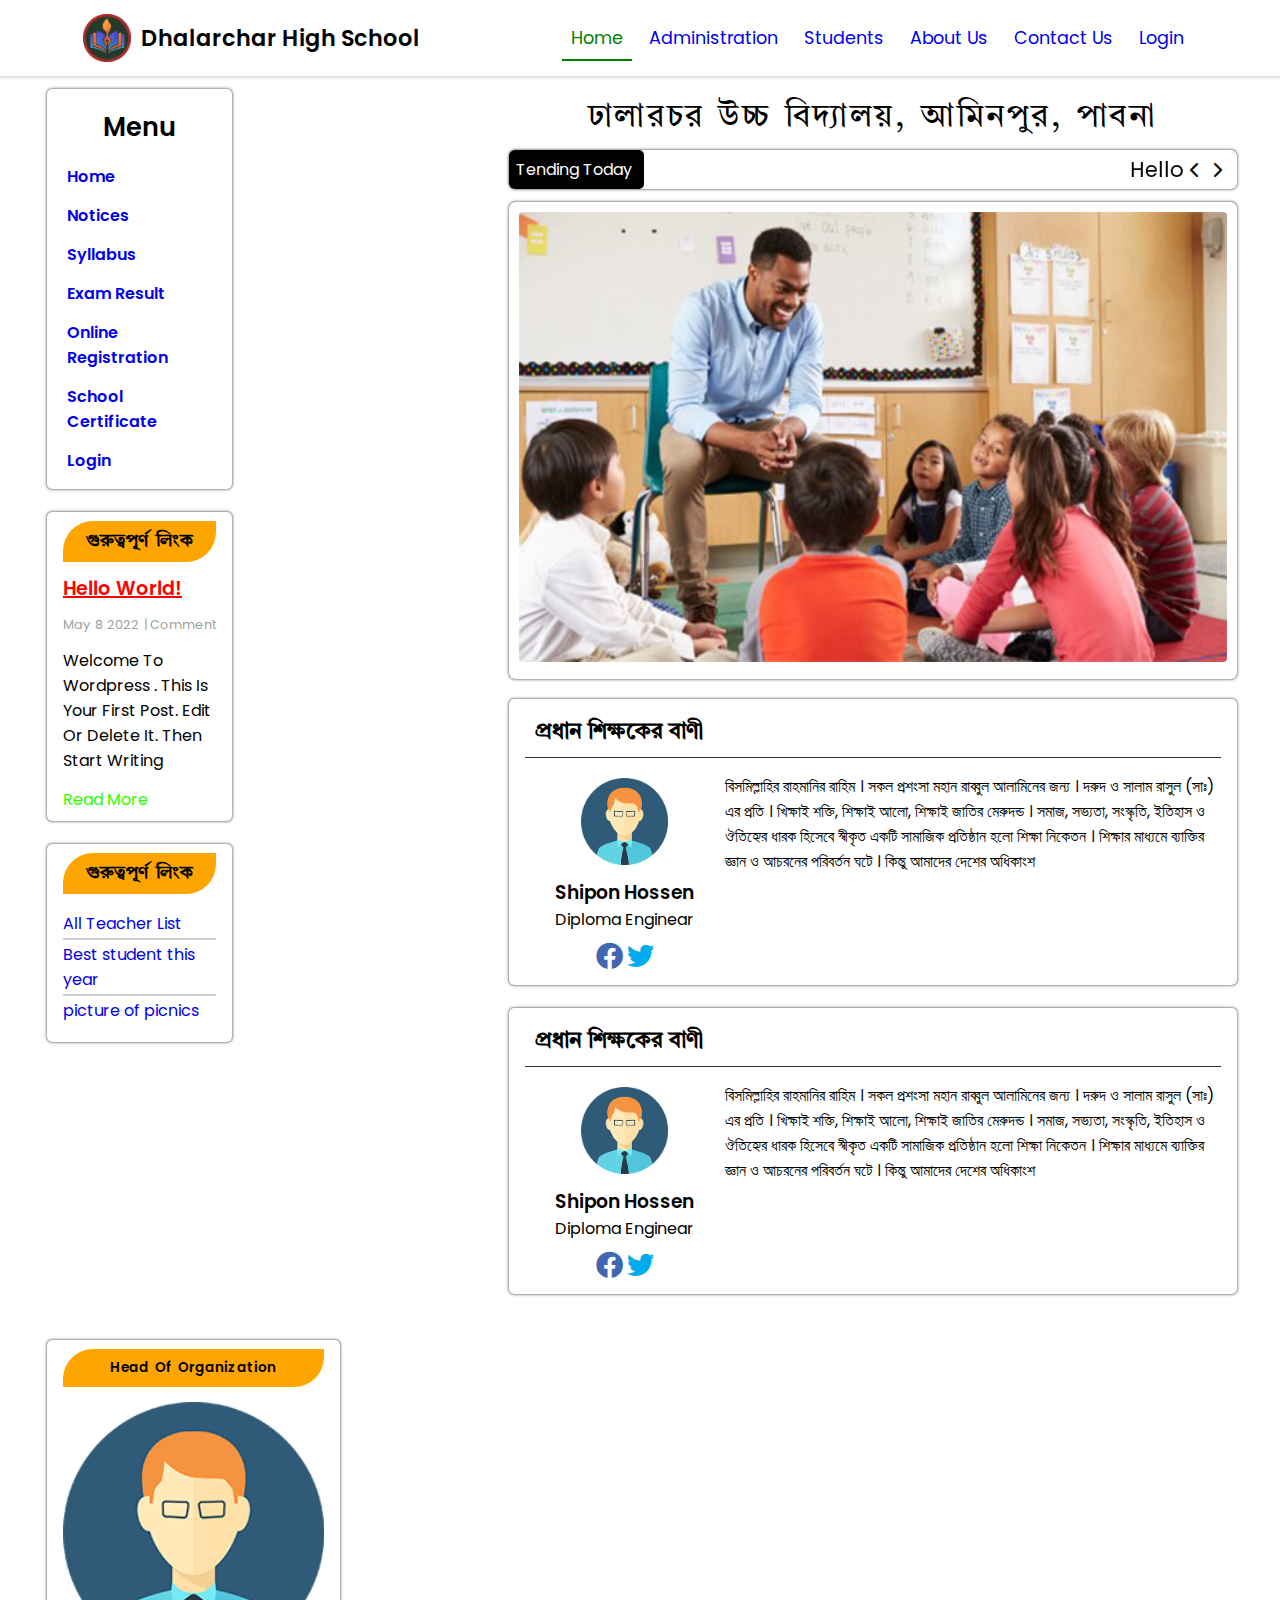
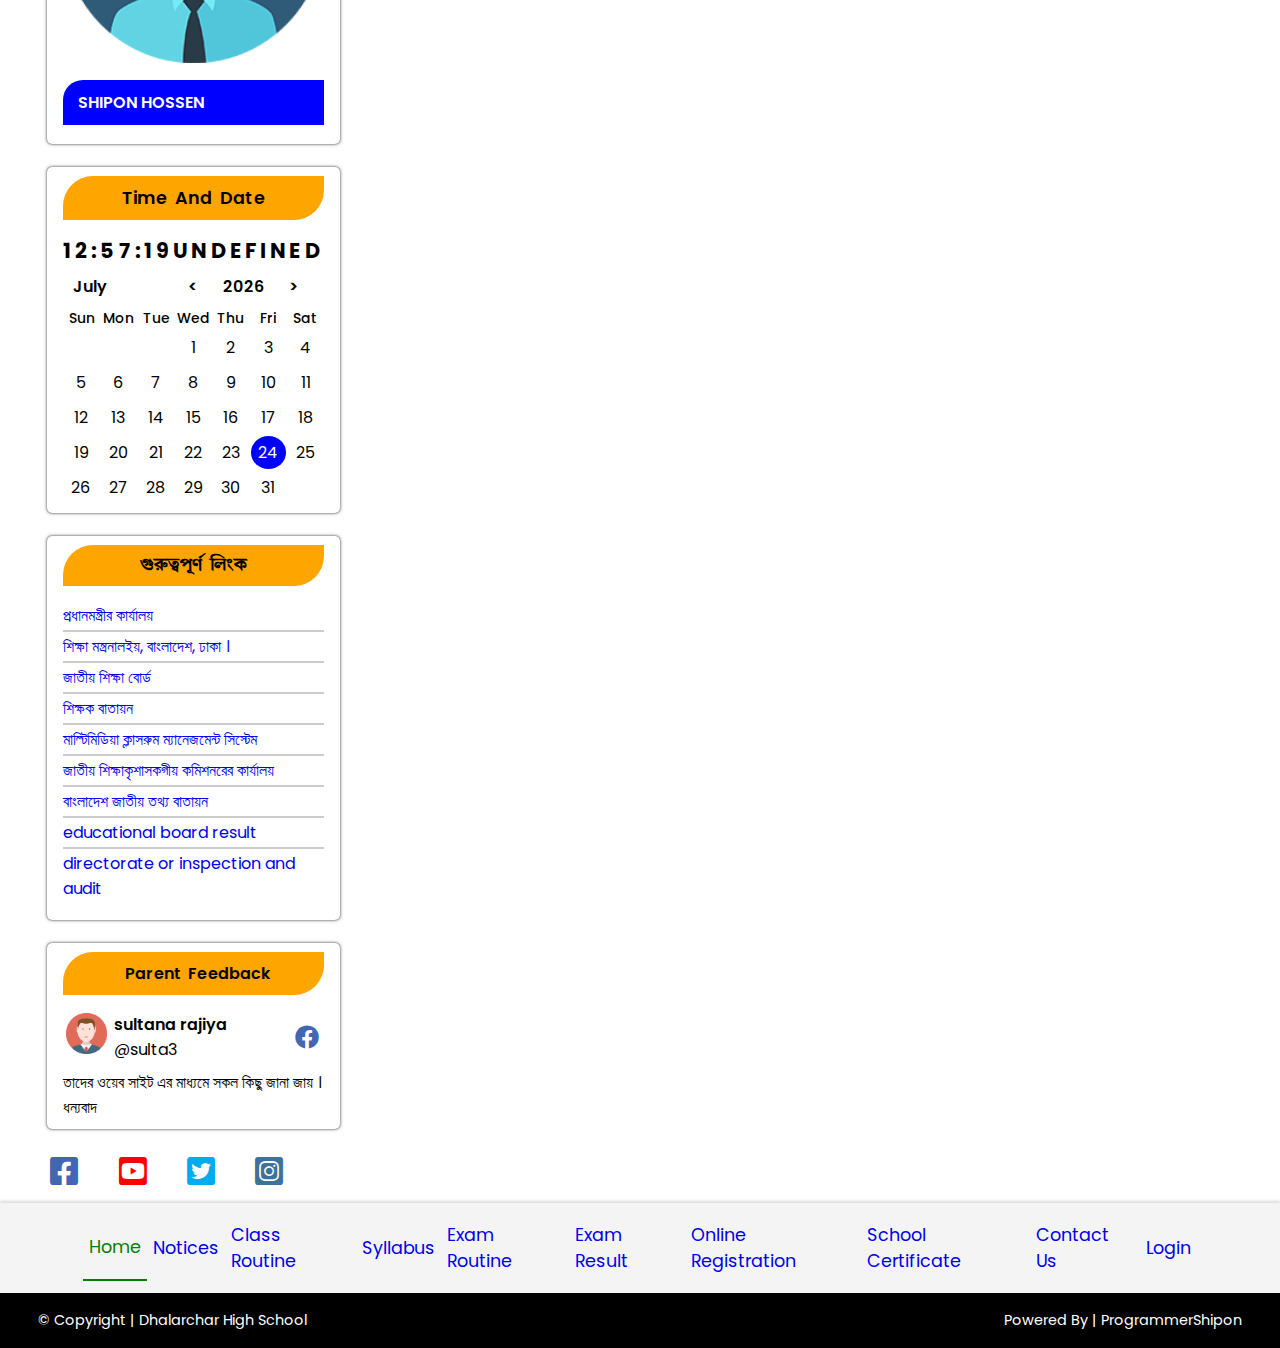
==== commit e8987c85: "Calender and Time add and some changes thik file and new Administration.html create" ====
--- a/index.html
+++ b/index.html
@@ -13,7 +13,7 @@
   <link rel="stylesheet" href="./assets/css/main-css/scss-compile/main.css">
 </head>
 
-<body>
+<body  onload="startTime()">
   <header id="main-header">
     <div class="container">
       <div class="logo-title">
@@ -46,7 +46,6 @@
             <li><a href="./notices.html">notices</a></li>
             <li><a href="./syllabus.html">Syllabus</a></li>
             <li><a href="./exam.html">Exam result</a></li>
-            <li><a href="./">online registration</a></li>
             <li><a href="./online-registration.html">online registration</a></li>
             <li><a href="./school-certificate.html">school certificate</a></li>
             <li><a href="./login.html">login</a></li>
@@ -148,6 +147,42 @@
               <img src="./assets/img/teacher/head-master.png" alt="">
             </div>
             <h3>Shipon hossen</h3>
+        </div>
+        <div class="calender-date">
+          <h2> Time and Date </h2>
+          <div class="watch-area">
+            <span class="hour">12</span> : 
+            <span class="min">00</span> : 
+            <span class="sec">00</span> 
+            <span class="apm">am</span>
+          </div>
+          <div class="calendar">
+            <div class="calendar-header">
+                <span class="month-picker" id="month-picker">February</span>
+                <div class="year-picker">
+                    <span class="year-change" id="prev-year">
+                        <pre><</pre>
+                    </span>
+                    <span id="year">2021</span>
+                    <span class="year-change" id="next-year">
+                        <pre>></pre>
+                    </span>
+                </div>
+            </div>
+            <div class="calendar-body">
+                <div class="calendar-week-day">
+                    <div>Sun</div>
+                    <div>Mon</div>
+                    <div>Tue</div>
+                    <div>Wed</div>
+                    <div>Thu</div>
+                    <div>Fri</div>
+                    <div>Sat</div>
+                </div>
+                <div class="calendar-days"></div>
+            </div>
+            <div class="month-list"></div>
+        </div>
         </div>
         <div class="emergency-link">
           <h2>গুরুত্বপূর্ণ লিংক</h2>
@@ -220,12 +255,13 @@
           <p> &copy; copyright | Dhalarchar High School</p>
         </div>
         <div class="right-side">
-          <p>powered by <a href="#">ProgrammerShipon</a></p>
+          <p>powered by | <a href="#">ProgrammerShipon</a></p>
         </div>
       </div>
     </div>
     </div>
   </footer>
+  <script src="./assets/js/calender.js"></script>
 </body>
 
 </html>
--- a/assets/css/main-css/scss-compile/main.css
+++ b/assets/css/main-css/scss-compile/main.css
@@ -4,8 +4,7 @@
 * {
   margin: 0;
   padding: 0;
-  -webkit-box-sizing: border-box;
-          box-sizing: border-box;
+  box-sizing: border-box;
   font-family: "Poppins", sans-serif;
   transition: 0.3s ease-in-out;
   -webkit-transition: 0.3s ease-in-out;
@@ -46,7 +45,6 @@
     margin: 0 auto;
   }
 }
-
 @media (min-width: 400px) and (max-width: 599px) {
   .container {
     width: 98%;
@@ -54,7 +52,6 @@
     margin: 0 auto;
   }
 }
-
 @media (min-width: 600px) and (max-width: 799px) {
   .container {
     width: 97%;
@@ -62,7 +59,6 @@
     margin: 0 auto;
   }
 }
-
 @media (min-width: 800px) and (max-width: 999px) {
   .container {
     width: 96%;
@@ -70,7 +66,6 @@
     margin: 0 auto;
   }
 }
-
 @media (min-width: 1000px) and (max-width: 1199px) {
   .container {
     width: 95%;
@@ -78,7 +73,6 @@
     margin: 0 auto;
   }
 }
-
 @media (min-width: 1200px) and (max-width: 1399px) {
   .container {
     width: 94%;
@@ -86,7 +80,6 @@
     margin: 0 auto;
   }
 }
-
 @media (min-width: 1400px) {
   .container {
     width: 1450px;
@@ -94,7 +87,6 @@
     margin: 0 auto;
   }
 }
-
 .pt-10 {
   padding-top: 10px;
 }
@@ -265,8 +257,7 @@
   -moz-border-radius: 3px;
   -ms-border-radius: 3px;
   -o-border-radius: 3px;
-  -webkit-box-shadow: 1px 1px 2px #7c7c7cec;
-          box-shadow: 1px 1px 2px #7c7c7cec;
+  box-shadow: 1px 1px 2px rgba(124, 124, 124, 0.9254901961);
   font-weight: 600;
   letter-spacing: 0.08em;
   padding: 14px 28px;
@@ -280,63 +271,37 @@
 header#main-header {
   padding: 14px 0;
   line-height: 0;
-  -webkit-box-shadow: 0 2px 3px #00000026;
-          box-shadow: 0 2px 3px #00000026;
-}
-
+  box-shadow: 0 2px 3px rgba(0, 0, 0, 0.1490196078);
+}
 header#main-header .container {
-  display: -webkit-box;
-  display: -ms-flexbox;
-  display: flex;
-  -webkit-box-pack: justify;
-      -ms-flex-pack: justify;
-          justify-content: space-between;
-  -webkit-box-align: center;
-      -ms-flex-align: center;
-          align-items: center;
-}
-
+  display: flex;
+  justify-content: space-between;
+  align-items: center;
+}
 header#main-header .container .logo-title {
-  display: -webkit-box;
-  display: -ms-flexbox;
-  display: flex;
-  -webkit-box-pack: justify;
-      -ms-flex-pack: justify;
-          justify-content: space-between;
-  -webkit-box-align: center;
-      -ms-flex-align: center;
-          align-items: center;
-}
-
+  display: flex;
+  justify-content: space-between;
+  align-items: center;
+}
 header#main-header .container .logo-title .logo {
   width: 3em;
   margin-right: 6px;
 }
-
 header#main-header .container .logo-title .title h1 {
   font-size: 1.4em;
   margin-left: 4px;
 }
-
 header#main-header .container .main-menu ul {
-  display: -webkit-box;
-  display: -ms-flexbox;
-  display: flex;
-  -webkit-box-pack: justify;
-      -ms-flex-pack: justify;
-          justify-content: space-between;
-  -webkit-box-align: center;
-      -ms-flex-align: center;
-          align-items: center;
-}
-
+  display: flex;
+  justify-content: space-between;
+  align-items: center;
+}
 header#main-header .container .main-menu ul li a {
   font-size: 1.1em;
   padding: 9px 9px;
   margin: 0 4px;
   display: inline;
 }
-
 header#main-header .container .main-menu ul li a:hover, header#main-header .container .main-menu ul li a.active {
   color: #008000;
   border-bottom: 2px solid #008000;
@@ -349,76 +314,57 @@
   -ms-border-radius: 3px;
   -o-border-radius: 3px;
 }
-
 main i:hover {
-  opacity: .7;
-}
-
+  opacity: 0.7;
+}
 main i.fa-facebook-square, main i.fa-facebook {
   color: #4267B2;
 }
-
 main i.fa-youtube-square, main i.fa-youtube {
   color: #FF0000;
 }
-
 main i.fa-twitter-square, main i.fa-twitter {
   color: #00acee;
 }
-
 main i.fa-instagram-square, main i.fa-instagram {
   color: #3f729b;
 }
-
 main .active {
   color: #008000;
   border-bottom: 2px solid #008000;
 }
-
 main .container {
-  display: -webkit-box;
-  display: -ms-flexbox;
-  display: flex;
-  -webkit-box-pack: justify;
-      -ms-flex-pack: justify;
-          justify-content: space-between;
-  -webkit-box-align: start;
-      -ms-flex-align: start;
-          align-items: flex-start;
-  -ms-flex-wrap: wrap;
-      flex-wrap: wrap;
+  display: flex;
+  justify-content: space-between;
+  align-items: flex-start;
+  flex-wrap: wrap;
   padding: 0 5px;
 }
-
 main .container .left-side,
 main .container .right-side {
-  -ms-flex-preferred-size: 16%;
-      flex-basis: 16%;
-  margin: 13px 0.30%;
-}
-
+  flex-basis: 15.5%;
+  margin: 13px 0.3%;
+}
 main .container .emergency-link {
-  -webkit-box-shadow: 0px 0px 2px #6d6d6d, 0px 0px 3px #6d6d6db8, 0px 0px 4px #6d6d6d5c;
-          box-shadow: 0px 0px 2px #6d6d6d, 0px 0px 3px #6d6d6db8, 0px 0px 4px #6d6d6d5c;
+  box-shadow: 0px 0px 2px #6d6d6d, 0px 0px 3px rgba(109, 109, 109, 0.7215686275), 0px 0px 4px rgba(109, 109, 109, 0.3607843137);
   padding: 9px 16px;
   border-radius: 5px;
   margin-bottom: 23px;
 }
-
 main .container .emergency-link h2 {
   font-size: 1.1em;
   text-align: center;
-  font-family: 'Tiro Bangla', serif;
+  font-family: "Tiro Bangla", serif;
   background: orange;
   border-top-left-radius: 30px;
   border-bottom-right-radius: 30px;
   letter-spacing: 0.01em;
-  word-spacing: .19em;
+  word-spacing: 0.19em;
   margin-bottom: 15px;
   padding: 9px;
   text-transform: capitalize;
-}
-
+  text-align: center;
+}
 main .container .emergency-link h5 {
   font-size: 1.2em;
   text-transform: capitalize;
@@ -427,67 +373,47 @@
   display: inline-block;
   line-height: 15px;
 }
-
 main .container .emergency-link .date-coment {
-  display: -webkit-box;
-  display: -ms-flexbox;
-  display: flex;
-  -webkit-box-pack: justify;
-      -ms-flex-pack: justify;
-          justify-content: space-between;
-  -webkit-box-align: center;
-      -ms-flex-align: center;
-          align-items: center;
-  font-size: .8em;
+  display: flex;
+  justify-content: space-between;
+  align-items: center;
+  font-size: 0.8em;
   color: #a1a1a1;
   margin-bottom: 8px;
   text-transform: capitalize;
 }
-
 main .container .emergency-link p {
   margin: 14px 0px;
   text-transform: capitalize;
 }
-
 main .container .emergency-link > a {
   color: #2bff00;
   text-transform: capitalize;
 }
-
 main .container .emergency-link ul li:hover a {
   color: #f00;
   border-color: #f00;
 }
-
 main .container .emergency-link ul li a {
   padding: 2px 0;
-  border-bottom: 2px solid #a9a9a996;
+  border-bottom: 2px solid rgba(169, 169, 169, 0.5882352941);
   display: block;
 }
-
 main .container .emergency-link ul li:last-child a {
   border-bottom: none;
   margin-bottom: 8px;
 }
-
 main .container .slide i {
   position: absolute;
   top: 50%;
-  -webkit-transform: translateY(-50%);
-          transform: translateY(-50%);
+  transform: translateY(-50%);
   font-size: 1.5em;
   height: 100%;
   text-align: center;
-  -webkit-box-align: center;
-      -ms-flex-align: center;
-          align-items: center;
-  display: -webkit-box;
-  display: -ms-flexbox;
+  align-items: center;
   display: flex;
   width: 15%;
-  -webkit-box-pack: center;
-      -ms-flex-pack: center;
-          justify-content: center;
+  justify-content: center;
   color: #000;
   cursor: pointer;
   transition: 0.5s;
@@ -496,7 +422,6 @@
   -ms-transition: 0.5s;
   -o-transition: 0.5s;
 }
-
 main .container .slide i::before {
   content: " ";
   transition: 0.3s;
@@ -505,15 +430,12 @@
   -ms-transition: 0.3s;
   -o-transition: 0.3s;
 }
-
 main .container .slide i:hover::before {
-  content: '\f053';
-}
-
+  content: "\f053";
+}
 main .container .slide i:nth-child(2):hover::before {
-  content: '\f054';
-}
-
+  content: "\f054";
+}
 main .container .slide i.fa-chevron-right {
   right: 0;
   transition: 0.3s;
@@ -522,12 +444,9 @@
   -ms-transition: 0.3s;
   -o-transition: 0.3s;
 }
-
 main .container .slide i.fa-chevron-right:hover {
-  background: -webkit-gradient(linear, right top, left top, from(#53535344), to(#ffffff00));
-  background: linear-gradient(to left, #53535344, #ffffff00);
-}
-
+  background: linear-gradient(to left, rgba(83, 83, 83, 0.2666666667), rgba(255, 255, 255, 0));
+}
 main .container .slide i.fa-chevron-left {
   left: 0;
   transition: 0.3s;
@@ -536,48 +455,37 @@
   -ms-transition: 0.3s;
   -o-transition: 0.3s;
 }
-
 main .container .slide i.fa-chevron-left:hover {
-  background: -webkit-gradient(linear, left top, right top, from(#5d5d5d85), to(#53535300));
-  background: linear-gradient(to right, #5d5d5d85, #53535300);
-}
-
+  background: linear-gradient(to right, rgba(93, 93, 93, 0.5215686275), rgba(83, 83, 83, 0));
+}
 main .container .left-side .left-menu {
   text-transform: capitalize;
-  -webkit-box-shadow: 0px 0px 2px #6d6d6d, 0px 0px 3px #6d6d6db8, 0px 0px 4px #6d6d6d5c;
-          box-shadow: 0px 0px 2px #6d6d6d, 0px 0px 3px #6d6d6db8, 0px 0px 4px #6d6d6d5c;
+  box-shadow: 0px 0px 2px #6d6d6d, 0px 0px 3px rgba(109, 109, 109, 0.7215686275), 0px 0px 4px rgba(109, 109, 109, 0.3607843137);
   padding: 9px 16px;
   border-radius: 5px;
   margin-bottom: 23px;
 }
-
 main .container .left-side .left-menu h1 {
   text-align: center;
   padding: 10px 5px;
   color: #000;
   font-size: 1.6em;
 }
-
 main .container .left-side .left-menu ul li:hover a {
   text-decoration: underline;
 }
-
 main .container .left-side .left-menu ul li a {
   padding: 7px 4px;
   font-weight: 600;
   display: block;
 }
-
 main .container .left-side .left-menu ul li a:hover {
   color: #f00;
 }
-
 main .container .body-content {
-  -ms-flex-preferred-size: 65%;
-      flex-basis: 65%;
+  flex-basis: 61%;
   margin: 10px 0;
 }
-
 main .container .body-content h1 {
   line-height: 2em;
   letter-spacing: 0.08em;
@@ -587,20 +495,12 @@
   font-size: 2em;
   font-family: "Tiro Bangla", serif;
 }
-
 main .container .body-content .trending-today {
-  display: -webkit-box;
-  display: -ms-flexbox;
-  display: flex;
-  -webkit-box-pack: justify;
-      -ms-flex-pack: justify;
-          justify-content: space-between;
-  -webkit-box-align: center;
-      -ms-flex-align: center;
-          align-items: center;
+  display: flex;
+  justify-content: space-between;
+  align-items: center;
   margin-bottom: 13px;
-  -webkit-box-shadow: 0px 0px 2px #6d6d6d, 0px 0px 3px #6d6d6db8, 0px 0px 4px #6d6d6d5c;
-          box-shadow: 0px 0px 2px #6d6d6d, 0px 0px 3px #6d6d6db8, 0px 0px 4px #6d6d6d5c;
+  box-shadow: 0px 0px 2px #6d6d6d, 0px 0px 3px rgba(109, 109, 109, 0.7215686275), 0px 0px 4px rgba(109, 109, 109, 0.3607843137);
   border-radius: 6px;
   -webkit-border-radius: 6px;
   -moz-border-radius: 6px;
@@ -608,7 +508,6 @@
   -o-border-radius: 6px;
   padding-right: 10px;
 }
-
 main .container .body-content .trending-today span {
   border-radius: 5px;
   padding-right: 10px;
@@ -621,24 +520,15 @@
   width: 11em;
   color: #fff;
 }
-
 main .container .body-content .trending-today marquee {
   font-size: 1.3em;
   text-transform: capitalize;
 }
-
 main .container .body-content .trending-today .icons {
-  display: -webkit-box;
-  display: -ms-flexbox;
-  display: flex;
-  -webkit-box-pack: center;
-      -ms-flex-pack: center;
-          justify-content: center;
-  -webkit-box-align: center;
-      -ms-flex-align: center;
-          align-items: center;
-}
-
+  display: flex;
+  justify-content: center;
+  align-items: center;
+}
 main .container .body-content .trending-today .icons i {
   margin-left: 2px;
   padding: 5px;
@@ -647,112 +537,80 @@
   font-weight: 900;
   cursor: pointer;
 }
-
 main .container .body-content .slider-image {
   position: relative;
   margin-bottom: 20px;
 }
-
 main .container .body-content .slider-image img {
   border-radius: 4px;
 }
-
 main .container .body-content .slider-image .img-content {
-  -webkit-box-shadow: 0px 0px 2px #6d6d6d, 0px 0px 3px #6d6d6db8, 0px 0px 4px #6d6d6d5c;
-          box-shadow: 0px 0px 2px #6d6d6d, 0px 0px 3px #6d6d6db8, 0px 0px 4px #6d6d6d5c;
+  box-shadow: 0px 0px 2px #6d6d6d, 0px 0px 3px rgba(109, 109, 109, 0.7215686275), 0px 0px 4px rgba(109, 109, 109, 0.3607843137);
   padding: 10px;
   border-radius: 6px;
 }
-
 main .container .body-content .slider-image .slide i {
   color: #fff;
 }
-
 main .container .body-content .comment-blog .blog-div {
-  -webkit-box-shadow: 0px 0px 2px #6d6d6d, 0px 0px 3px #6d6d6db8, 0px 0px 4px #6d6d6d5c;
-          box-shadow: 0px 0px 2px #6d6d6d, 0px 0px 3px #6d6d6db8, 0px 0px 4px #6d6d6d5c;
+  box-shadow: 0px 0px 2px #6d6d6d, 0px 0px 3px rgba(109, 109, 109, 0.7215686275), 0px 0px 4px rgba(109, 109, 109, 0.3607843137);
   padding: 9px 16px;
   border-radius: 5px;
   margin-bottom: 23px;
 }
-
 main .container .body-content .comment-blog .blog-div h2 {
-  font-family: 'Tiro bangla', serif;
+  font-family: "Tiro bangla", serif;
   font-size: 1.4em;
   padding: 10px;
   border-bottom: 1px solid #333;
   margin-bottom: 16px;
 }
-
 main .container .body-content .comment-blog .blog-div .blog {
-  display: -webkit-box;
-  display: -ms-flexbox;
-  display: flex;
-  -webkit-box-pack: justify;
-      -ms-flex-pack: justify;
-          justify-content: space-between;
-  -webkit-box-align: start;
-      -ms-flex-align: start;
-          align-items: flex-start;
-}
-
+  display: flex;
+  justify-content: space-between;
+  align-items: flex-start;
+}
 main .container .body-content .comment-blog .blog-div .blog .blog-profile {
-  -ms-flex-preferred-size: 40%;
-      flex-basis: 40%;
+  flex-basis: 40%;
   padding: 0.5%;
   text-align: center;
-  display: -webkit-box;
-  display: -ms-flexbox;
-  display: flex;
-  -webkit-box-orient: vertical;
-  -webkit-box-direction: normal;
-      -ms-flex-direction: column;
-          flex-direction: column;
-  -webkit-box-align: center;
-      -ms-flex-align: center;
-          align-items: center;
-  text-transform: capitalize;
-}
-
+  display: flex;
+  flex-direction: column;
+  align-items: center;
+  text-transform: capitalize;
+}
 main .container .body-content .comment-blog .blog-div .blog .blog-profile .profile-img {
   width: 45%;
   text-align: center;
   margin-bottom: 6px;
 }
-
 main .container .body-content .comment-blog .blog-div .blog .blog-profile .social-media {
   margin-top: 10px;
 }
-
 main .container .body-content .comment-blog .blog-div .blog .blog-profile .social-media a i {
   font-size: 1.7em;
 }
-
 main .container .body-content .comment-blog .blog-div .blog .blog-content {
-  -ms-flex-preferred-size: 100%;
-      flex-basis: 100%;
-}
-
+  flex-basis: 100%;
+}
 main .container .right-side .headof {
-  -webkit-box-shadow: 0px 0px 2px #6d6d6d, 0px 0px 3px #6d6d6db8, 0px 0px 4px #6d6d6d5c;
-          box-shadow: 0px 0px 2px #6d6d6d, 0px 0px 3px #6d6d6db8, 0px 0px 4px #6d6d6d5c;
+  box-shadow: 0px 0px 2px #6d6d6d, 0px 0px 3px rgba(109, 109, 109, 0.7215686275), 0px 0px 4px rgba(109, 109, 109, 0.3607843137);
   padding: 9px 16px;
   border-radius: 5px;
   margin-bottom: 23px;
 }
-
 main .container .right-side .headof h2 {
   background: orange;
   border-top-left-radius: 30px;
   border-bottom-right-radius: 30px;
   letter-spacing: 0.01em;
-  word-spacing: .19em;
+  word-spacing: 0.19em;
   margin-bottom: 15px;
   padding: 9px;
   text-transform: capitalize;
+  text-align: center;
   font-size: 0.85em;
 }
-
 main .container .right-side .headof h3 {
   background: #0000ff;
   color: #fff;
@@ -762,143 +620,396 @@
   text-transform: uppercase;
   font-size: 1em;
 }
-
+main .container .right-side .calender-date {
+  box-shadow: 0px 0px 2px #6d6d6d, 0px 0px 3px rgba(109, 109, 109, 0.7215686275), 0px 0px 4px rgba(109, 109, 109, 0.3607843137);
+  padding: 9px 16px;
+  border-radius: 5px;
+  margin-bottom: 23px;
+}
+main .container .right-side .calender-date h2 {
+  background: orange;
+  border-top-left-radius: 30px;
+  border-bottom-right-radius: 30px;
+  letter-spacing: 0.01em;
+  word-spacing: 0.19em;
+  margin-bottom: 15px;
+  padding: 9px;
+  text-transform: capitalize;
+  text-align: center;
+  font-size: 1.1em;
+}
+main .container .right-side .calender-date .watch-area {
+  display: flex;
+  justify-content: space-between;
+  align-items: center;
+  font-size: 1.3em;
+  font-weight: 700;
+  text-transform: uppercase;
+  letter-spacing: 0.2em;
+}
+main .container .right-side .calender-date .calender {
+  text-transform: capitalize;
+}
+main .container .right-side .calender-date .calender .month-year {
+  display: flex;
+  justify-content: space-between;
+  align-items: center;
+  font-weight: 500;
+  font-size: 1em;
+}
+main .container .right-side .calender-date .calender .month-year .year-changer {
+  display: flex;
+  justify-content: space-between;
+  align-items: center;
+}
+main .container .right-side .calender-date .calender .month-year .year-changer span pre {
+  font-size: 1.1em;
+  padding: 0px 3px;
+}
+main .container .right-side .calender-date .calender .calender-body {
+  display: flex;
+  justify-content: space-between;
+  align-items: center;
+}
 main .container .right-side .parent-feedback {
-  -webkit-box-shadow: 0px 0px 2px #6d6d6d, 0px 0px 3px #6d6d6db8, 0px 0px 4px #6d6d6d5c;
-          box-shadow: 0px 0px 2px #6d6d6d, 0px 0px 3px #6d6d6db8, 0px 0px 4px #6d6d6d5c;
+  box-shadow: 0px 0px 2px #6d6d6d, 0px 0px 3px rgba(109, 109, 109, 0.7215686275), 0px 0px 4px rgba(109, 109, 109, 0.3607843137);
   padding: 9px 16px;
   border-radius: 5px;
   margin-bottom: 23px;
   position: relative;
 }
-
 main .container .right-side .parent-feedback h2 {
   background: orange;
   border-top-left-radius: 30px;
   border-bottom-right-radius: 30px;
   letter-spacing: 0.01em;
-  word-spacing: .19em;
+  word-spacing: 0.19em;
   margin-bottom: 15px;
   padding: 9px;
   text-transform: capitalize;
+  text-align: center;
   font-size: 1em;
   padding-left: 18px;
 }
-
 main .container .right-side .parent-feedback .parent-blog {
   position: relative;
 }
-
 main .container .right-side .parent-feedback .parent-blog .feedback-profile {
-  display: -webkit-box;
-  display: -ms-flexbox;
-  display: flex;
-  -webkit-box-pack: justify;
-      -ms-flex-pack: justify;
-          justify-content: space-between;
-  -webkit-box-align: center;
-      -ms-flex-align: center;
-          align-items: center;
+  display: flex;
+  justify-content: space-between;
+  align-items: center;
   margin-bottom: 6px;
 }
-
 main .container .right-side .parent-feedback .parent-blog .feedback-profile .image {
-  -ms-flex-preferred-size: 18%;
-      flex-basis: 18%;
+  flex-basis: 18%;
   padding: 1%;
 }
-
 main .container .right-side .parent-feedback .parent-blog .feedback-profile .social-media {
-  -ms-flex-preferred-size: 11%;
-      flex-basis: 11%;
-}
-
+  flex-basis: 11%;
+}
 main .container .right-side .parent-feedback .parent-blog .feedback-profile .names {
-  -ms-flex-preferred-size: 68%;
-      flex-basis: 68%;
-}
-
+  flex-basis: 68%;
+}
 main .container .right-side .parent-feedback .parent-blog .feedback-profile .social-media a {
   font-size: 1.5em;
 }
-
 main .container .right-side .parent-feedback .parent-blog .slide i.fa-chevron-left {
   left: -10%;
 }
-
 main .container .right-side .parent-feedback .parent-blog .slide i.fa-chevron-right {
   right: -10%;
 }
-
 main .container .right-side .DC-social-media a {
   width: 22%;
 }
-
 main .container .right-side .DC-social-media a i {
   font-size: 2em;
   margin: 0.1em;
 }
 
 footer {
-  -webkit-box-shadow: 0 -2px 3px #00000026;
-          box-shadow: 0 -2px 3px #00000026;
-}
-
+  box-shadow: 0 -2px 3px rgba(0, 0, 0, 0.1490196078);
+}
 footer .buttom-menu {
-  background: #5e5e5e11;
-}
-
+  background: rgba(94, 94, 94, 0.0666666667);
+}
 footer .buttom-menu ul {
-  display: -webkit-box;
-  display: -ms-flexbox;
-  display: flex;
-  -webkit-box-pack: justify;
-      -ms-flex-pack: justify;
-          justify-content: space-between;
-  -webkit-box-align: center;
-      -ms-flex-align: center;
-          align-items: center;
-}
-
+  display: flex;
+  justify-content: space-between;
+  align-items: center;
+}
 footer .buttom-menu ul li a {
   display: inline-block;
   font-size: 1.1em;
   padding: 19px 6px;
   text-transform: capitalize;
 }
-
 footer .buttom-menu ul li a:hover {
   color: #f00;
 }
-
 footer .copyright-area {
   background: #000;
   color: #fff;
 }
-
 footer .copyright-area .container {
-  display: -webkit-box;
-  display: -ms-flexbox;
-  display: flex;
-  -webkit-box-pack: justify;
-      -ms-flex-pack: justify;
-          justify-content: space-between;
-  -webkit-box-align: center;
-      -ms-flex-align: center;
-          align-items: center;
+  display: flex;
+  justify-content: space-between;
+  align-items: center;
   padding: 17px 0;
 }
-
 footer .copyright-area .container p {
   font-size: 0.9em;
   text-transform: capitalize;
 }
-
 footer .copyright-area .container p a {
   color: #fff;
 }
-
 footer .copyright-area .container p a:hover {
-  color: #ffffff9c;
-}
-/*# sourceMappingURL=main.css.map */+  color: rgba(255, 255, 255, 0.6117647059);
+}
+
+:root {
+  --dark-body: #4d4c5a;
+  --dark-main: #141529;
+  --dark-second: #79788c;
+  --dark-hover: #323048;
+  --dark-text: #f8fbff;
+  --light-body: #f3f8fe;
+  --light-main: #fdfdfd;
+  --light-second: #c3c2c8;
+  --light-hover: #edf0f5;
+  --light-text: #151426;
+  --blue: #0000ff;
+  --white: #fff;
+  --shadow: rgba(100, 100, 111, 0.2) 0px 7px 29px 0px;
+  --font-family: cursive;
+}
+
+.dark {
+  --bg-body: var(--dark-body);
+  --bg-main: var(--dark-main);
+  --bg-second: var(--dark-second);
+  --color-hover: var(--dark-hover);
+  --color-txt: var(--dark-text);
+}
+
+.light {
+  --bg-body: var(--light-body);
+  --bg-main: var(--light-main);
+  --bg-second: var(--light-second);
+  --color-hover: var(--light-hover);
+  --color-txt: var(--light-text);
+}
+
+.calendar {
+  background-color: var(--bg-main);
+  position: relative;
+  overflow: hidden;
+  /* transform: scale(1.25); */
+}
+.calendar .calendar-header {
+  display: flex;
+  justify-content: space-between;
+  align-items: center;
+  font-size: 1em;
+  font-weight: 600;
+  color: var(--color-txt);
+}
+
+.calendar-week-day {
+  min-height: 25px;
+  display: grid;
+  grid-template-columns: repeat(7, 1fr);
+  font-weight: 500;
+}
+.calendar-week-day div {
+  display: grid;
+  place-items: center;
+  color: var(--bg-second);
+  font-size: 0.87em;
+}
+
+.calendar-days {
+  display: grid;
+  grid-template-columns: repeat(7, 1fr);
+  gap: 2px;
+  color: var(--color-txt);
+}
+.calendar-days div {
+  min-width: 20px;
+  min-height: 20px;
+  display: flex;
+  align-items: center;
+  justify-content: center;
+  padding: 4px;
+  position: relative;
+  cursor: pointer;
+  -webkit-animation: to-top 1s forwards;
+          animation: to-top 1s forwards;
+  /* border-radius: 50%; */
+}
+.calendar-days div span {
+  position: absolute;
+}
+.calendar-days div span :nth-child(1) {
+  bottom: 0;
+  left: 0;
+}
+.calendar-days div span :nth-child(3) {
+  top: 0;
+  right: 0;
+}
+.calendar-days div span :nth-child(2),
+.calendar-days div span :nth-child(4) {
+  width: 0;
+  height: 2px;
+  background-color: var(--color-txt);
+}
+.calendar-days div span :nth-child(2) {
+  top: 0;
+  left: 0;
+}
+.calendar-days div span :nth-child(4) {
+  bottom: 0;
+  right: 0;
+}
+.calendar-days div :hover span {
+  transition: width 0.2s ease-in-out, height 0.2s ease-in-out;
+  -webkit-transition: width 0.2s ease-in-out, height 0.2s ease-in-out;
+  -moz-transition: width 0.2s ease-in-out, height 0.2s ease-in-out;
+  -ms-transition: width 0.2s ease-in-out, height 0.2s ease-in-out;
+  -o-transition: width 0.2s ease-in-out, height 0.2s ease-in-out;
+}
+.calendar-days div :hover span :nth-child(1),
+.calendar-days div :hover span :nth-child(3) {
+  height: 100%;
+}
+.calendar-days div :hover span :nth-child(2),
+.calendar-days div :hover span :nth-child(4) {
+  width: 100%;
+}
+.calendar-days div :hover span :nth-child(2) {
+  transition-delay: 0.2s;
+}
+.calendar-days div :hover span :nth-child(3) {
+  transition-delay: 0.4s;
+}
+.calendar-days div :hover span :nth-child(4) {
+  transition-delay: 0.6s;
+}
+.calendar-days div :nth-child(1),
+.calendar-days div :nth-child(3) {
+  width: 2px;
+  height: 0;
+  background-color: var(--color-txt);
+}
+.calendar-days div.curr-date, .calendar-days div.curr-date:hover {
+  background-color: var(--blue);
+  color: var(--white);
+  border-radius: 50%;
+}
+.calendar-days div.curr-date span {
+  display: none;
+}
+
+.month-picker {
+  padding: 5px 10px;
+  border-radius: 10px;
+  cursor: pointer;
+}
+
+.month-picker:hover {
+  background-color: var(--color-hover);
+}
+
+.year-picker {
+  display: flex;
+  align-items: center;
+}
+
+.year-change {
+  height: 40px;
+  width: 40px;
+  border-radius: 50%;
+  display: grid;
+  place-items: center;
+  margin: 0 10px;
+  cursor: pointer;
+}
+
+.year-change:hover {
+  background-color: var(--color-hover);
+}
+
+.calendar-footer {
+  display: flex;
+  justify-content: flex-end;
+  align-items: center;
+}
+
+.toggle {
+  display: flex;
+}
+
+.month-list {
+  position: absolute;
+  width: 100%;
+  height: 100%;
+  top: 0;
+  left: 0;
+  background-color: var(--bg-main);
+  padding: 20px;
+  grid-template-columns: repeat(3, auto);
+  gap: 5px;
+  display: grid;
+  transform: scale(1.5);
+  visibility: hidden;
+  pointer-events: none;
+}
+
+.month-list.show {
+  transform: scale(1);
+  visibility: visible;
+  pointer-events: visible;
+  transition: all 0.2s ease-in-out;
+}
+
+.month-list > div {
+  display: grid;
+  place-items: center;
+}
+
+.month-list > div > div {
+  width: 100%;
+  padding: 5px 20px;
+  border-radius: 10px;
+  text-align: center;
+  cursor: pointer;
+  color: var(--color-txt);
+}
+
+.month-list > div > div:hover {
+  background-color: var(--color-hover);
+}
+
+@-webkit-keyframes to-top {
+  0% {
+    transform: translateY(100%);
+    opacity: 0;
+  }
+  100% {
+    transform: translateY(0);
+    opacity: 1;
+  }
+}
+
+@keyframes to-top {
+  0% {
+    transform: translateY(100%);
+    opacity: 0;
+  }
+  100% {
+    transform: translateY(0);
+    opacity: 1;
+  }
+}/*# sourceMappingURL=main.css.map */